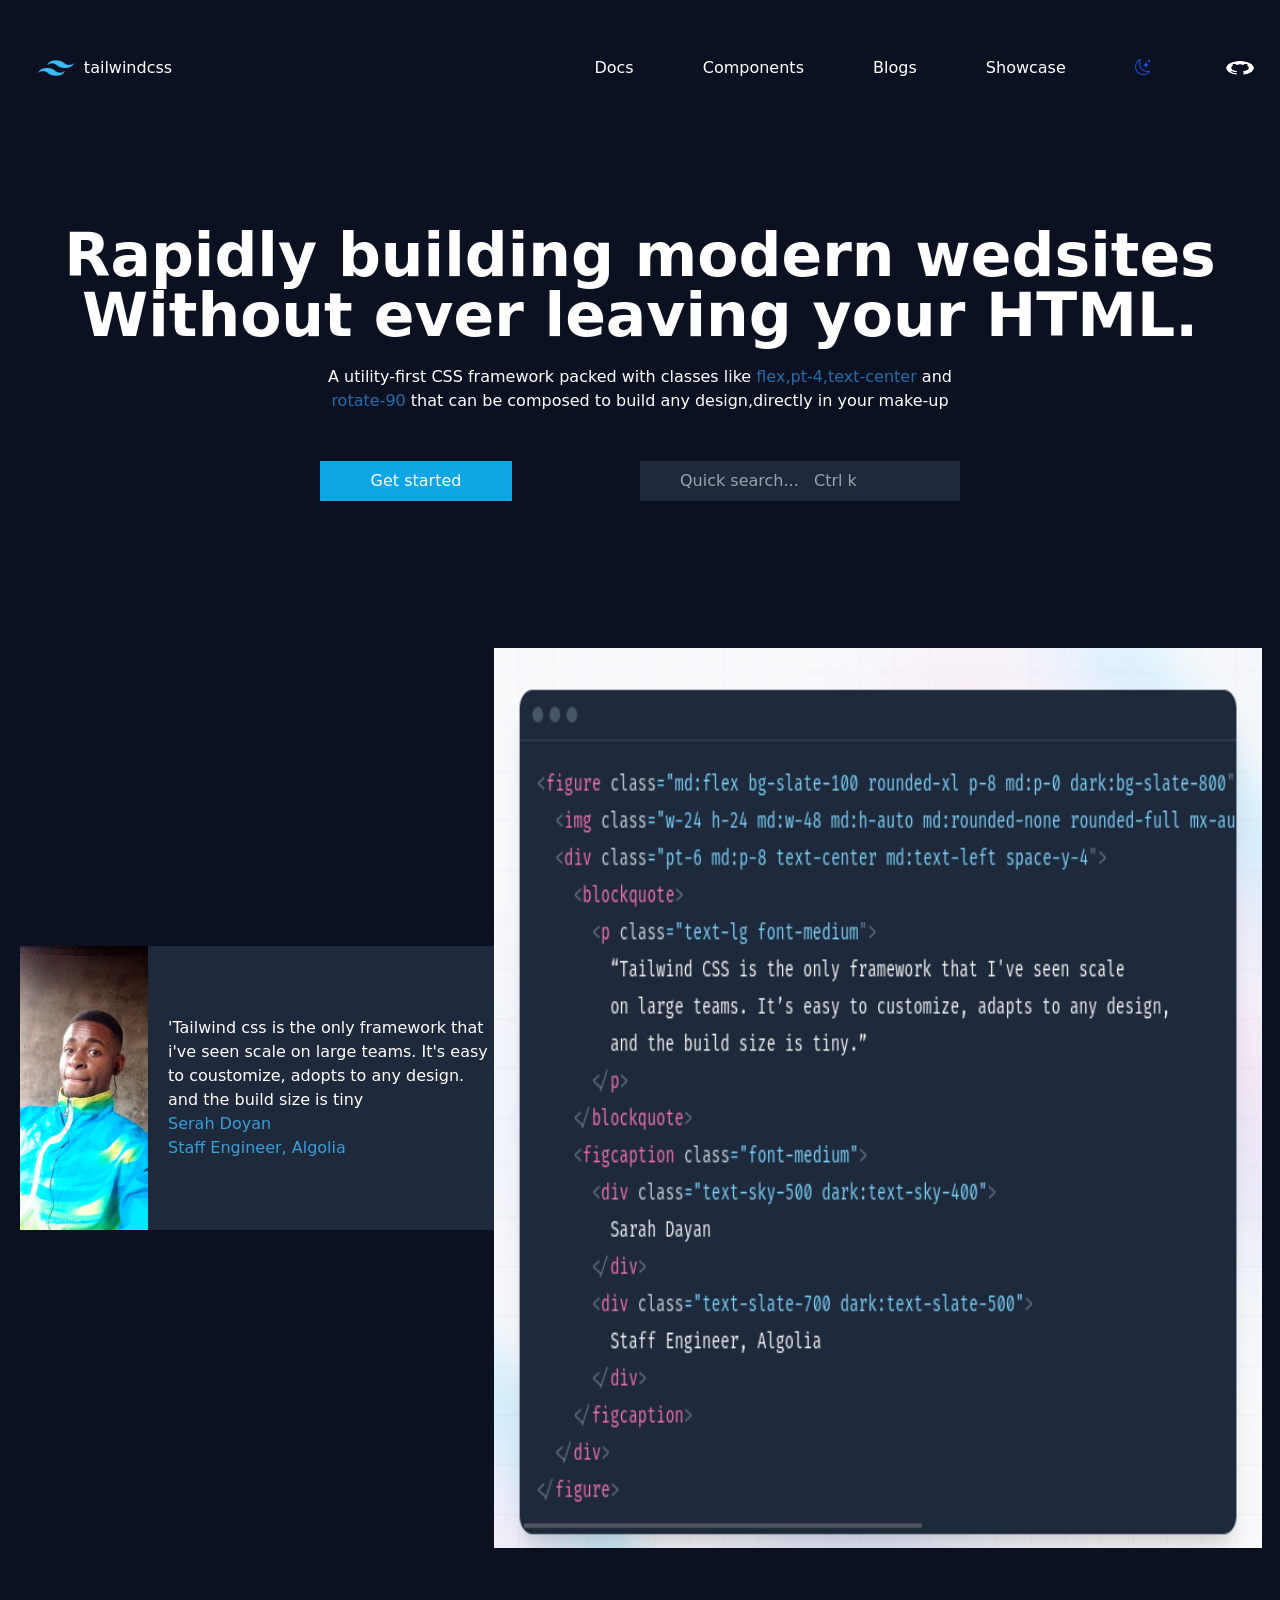
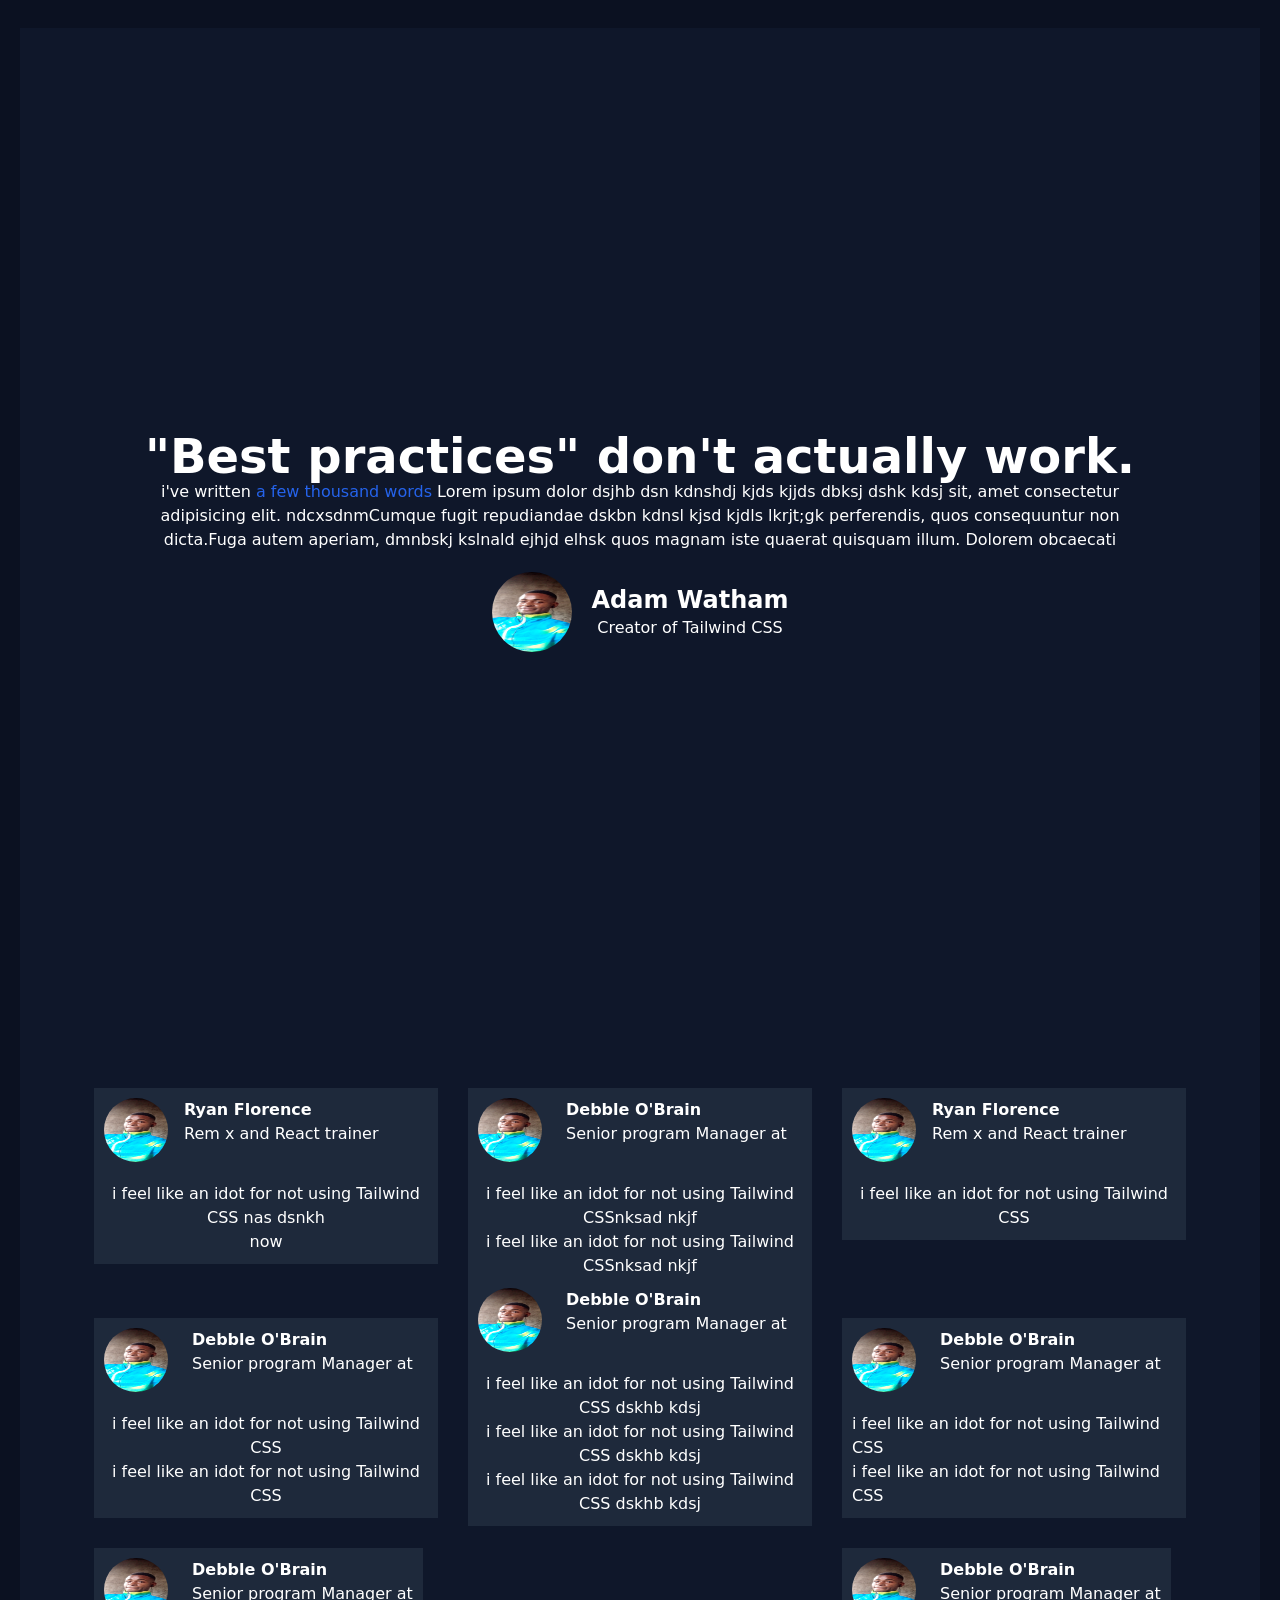
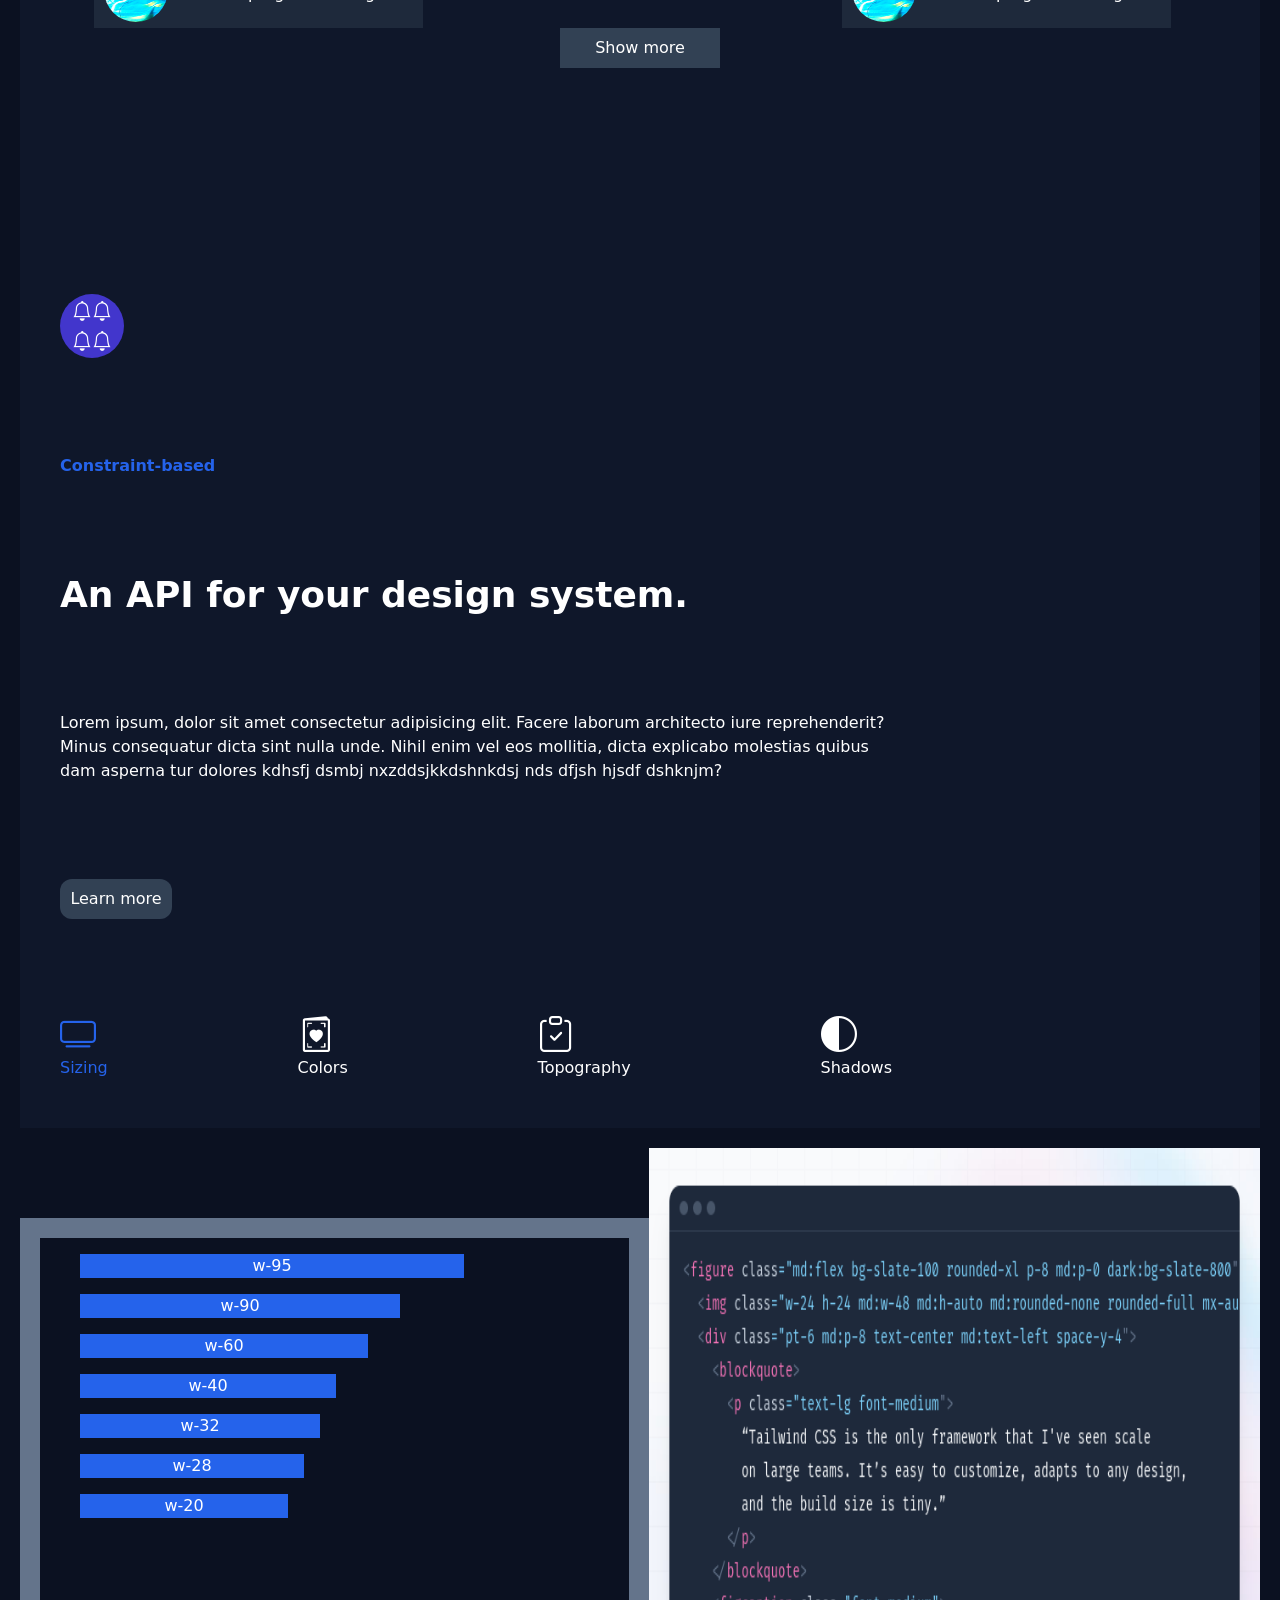
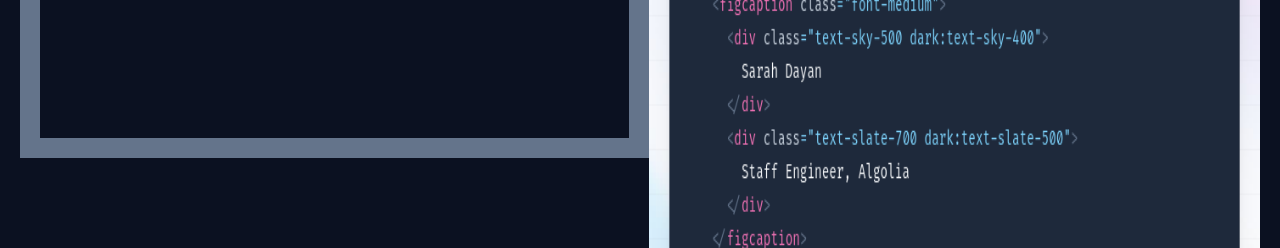
==== index.html @ 07b13303 "tailwindcss" ====
<!DOCTYPE html>
<html lang="en">
   <head>
      <meta charset="UTF-8" />
      <meta http-equiv="X-UA-Compatible" content="IE=edge" />
      <meta name="viewport" content="width=device-width, initial-scale=1.0" />
      <title>Document</title>
      <link rel="stylesheet" href="./css/output.css" />
      <link
         rel="stylesheet"
         href="https://cdnjs.cloudflare.com/ajax/libs/font-awesome/4.7.0/css/font-awesome.min.css"
      />
      <link
         rel="stylesheet"
         href="https://cdn.jsdelivr.net/npm/bootstrap-icons@1.9.1/font/bootstrap-icons.css"
      />
   </head>
   <style>
      * {
         color: white;
      }
      #container {
         display: grid;
         grid-template-columns: repeat(3, 1fr);
         grid-template-rows: repeat(3, 1fr);
         /* border: 1px solid black; */
         gap: 30px;
      }
      #one {
         grid-column: 1/2;
         grid-row: 1/2;
         background-color: #1e293b;
         padding: 10px;
         height: fit-content;
         width: fit-content;
      }

      #two {
         grid-column: 2/3;
         grid-row: 1/3;
         height: fit-content;
         width: fit-content;
         background-color: #1e293b;
         padding: 10px;
      }
      #three {
         height: fit-content;
         width: fit-content;
         grid-column: 3/4;
         grid-row: 1/2;
         background-color: #1e293b;
         padding: 10px;
      }
      #four {
         grid-column: 1/2;
         grid-row: 2/3;
         background-color: #1e293b;
         padding: 10px;
         height: fit-content;
         width: fit-content;
      }
      #five {
         margin-top: -30vh;
         grid-column: 2/3;
         height: fit-content;
         width: fit-content;
         grid-row: 3/5;
         background-color: #1e293b;
         padding: 10px;
      }
      #six {
         grid-column: 3/4;
         grid-row: 2/3;
         height: fit-content;
         width: fit-content;
         background-color: #1e293b;
         padding: 10px;
      }
      #seven {
         grid-column: 1/2;
         height: fit-content;
         width: fit-content;
         padding: 10px;
         background-color: #1e293b;
      }
      #eight {
         height: fit-content;
         width: fit-content;
         background-color: #1e293b;
         padding: 10px;
      }

      @media screen {
         #container {
            display: grid;
            grid-template-columns: repeat(3, 1fr);
            grid-template-rows: repeat(3, 1fr);
            gap: 30px;
            margin: 0px 30px;
         }
         #one {
            height: fit-content;
            width: fit-content;
         }
         #two {
            height: fit-content;
            width: fit-content;
         }
         #three {
            height: fit-content;
            width: fit-content;
         }
         #four {
            height: fit-content;
            width: fit-content;
         }
         #five {
            height: fit-content;
            width: fit-content;
         }
         #six {
            height: fit-content;
            width: fit-content;
         }
         #seven {
            height: fit-content;
            width: fit-content;
         }
         #eight {
            height: fit-content;
            width: fit-content;
         }
      }

      @media only screen and (max-width: 600px) {
         #container {
            display: flex;
            align-items: center;
            justify-content: center;
            flex-direction: column;
         }
         #one {
            height: 50vh;
            width: 80vw;
         }
         #two {
            height: 50vh;
            width: 80vw;
         }
         #three {
            height: 50vh;
            width: 80vw;
         }
         #four {
            height: 50vh;
            width: 80vw;
         }
         #five {
            height: 50vh;
            width: 80vw;
         }
         #six {
            height: 50vh;
            width: 80vw;
         }
         #seven {
            height: 50vh;
            width: 80vw;
         }
         #eight {
            height: 50vh;
            width: 80vw;
         }
      }
   </style>
   <body>
      <main
         class="h-[fit-content] bg-[#0b1121] text-white px-5 w-[100%] overflow-x-hidden"
      >
         <header class="h-[15vh] flex items-center justify-between">
            <div id="logo" class="w-40 flex items-center justify-center">
               <img
                  src="./images/tailwindicon.png"
                  alt="Tailwind"
                  class="w-14 h-10"
               /><span class="text-white">tailwindcss</span>
            </div>
            <div
               class="md:w-[52vw] md:flex md:items-center md:justify-between hidden"
            >
               <!-- <nav class="hidden md:flex"> -->
               <a href="#" class="text-white">Docs</a>
               <a href="#" class="text-white">Components</a>
               <a href="#" class="text-white">Blogs</a>
               <a href="#" class="text-white">Showcase</a>
               <!-- </nav> -->
               <i class="bi bi-moon-stars text-blue-700 hidden md:block"></i>
               <img
                  src="./images/githubicon-removebg-preview.png"
                  alt="Github"
                  class="w-10 h-5 text-white hidden md:block"
               />
            </div>
            <!-- ...........smallest screen header start.......... -->
            <div
               class="md:hidden w-[50px] flex items-center justify-between text-white"
            >
               <i class="bi bi-search"></i>
               <i class="bi bi-three-dots-vertical"></i>
            </div>
            <!-- ...........smallest screen header end.......... -->
         </header>
         <section class="flex items-center justify-center flex-col mt-[10vh]">
            <b class="sm:text-6xl text-4xl text-center mb-5">
               Rapidly building modern wedsites Without ever leaving your HTML.
            </b>
            <!-- </div> -->
            <p class="text-center">
               A utility-first CSS framework packed with classes like
               <span class="text-[#236cac]">flex,pt-4,text-center </span>and
               <br class="hidden md:block" /><span class="text-[#236cac]"
                  >rotate-90</span
               >
               that can be composed to build any design,directly in your make-up
            </p>
            <div
               id="btnDiv"
               class="flex justify-around items-center sm:w-[60vw] md:w-[60vw] w-[100vw] h-[15vh]"
            >
               <button
                  class="md:w-[15vw] rounded-[7px] sm:rounded-[0px] h-[8vh] sm:h-10 bg-[#0fa6e6] sm:w-[15vw] w-[90vw]"
               >
                  Get started
               </button>
               <input
                  type="text"
                  placeholder="Quick search...   Ctrl k"
                  class="bg-[#1e293b] h-10 md:w-[25vw] sm:w-[30vw] pl-10 hidden sm:block"
               />
               <!-- <i
                  class="fa fa-search Search text-white mr-[-20%] md:absolute md:block hidden"
               ></i> -->
            </div>
         </section>
         <section>
            <div
               class="md:flex items-center md:justify-center justify-around md:w-[97vw] md:h-[120vh] sm:flex-col md:flex-row"
            >
               <div
                  id="photo"
                  class="md:flex bg-[#1e293b] md:w-[40vw] w-[90vw] md:h-[fit-content] h-[50vh] flex flex-col md:flex-row items-center justify-center rounded-[10px] md:rounded-none"
               >
                  <img
                     src="./images/image.jpg"
                     alt=""
                     class="md:w-[10vw] md:h-[fit-content] w-[20vw] h-[20vh] rounded-[50%] md:rounded-none flex-col md:flex-row"
                  />
                  <div class="ml-5 flex flex-col items-center justify-center">
                     <p class="text-white text-center md:text-start">
                        'Tailwind css is the only framework that i've seen scale
                        on large teams. It's easy to coustomize, adopts to any
                        design. and the build size is tiny <br />
                        <span class="text-[#389fd8]">
                           Serah Doyan <br />
                           Staff Engineer, Algolia
                        </span>
                     </p>
                  </div>
               </div>
               <img
                  src="./images/tailwindImg2.png"
                  alt=""
                  class="md:w-[60vw] md:h-[100vh] w-[95vw] h-[100vh] mt-5"
               />
            </div>
         </section>
         <section
            id="best"
            class="flex items-center justify-center flex-col h-screen bg-[#0f172a] sm:pt-32 text-center"
         >
            <div class="flex items-center justify-center flex-col text-white">
               <div
                  class="w-[80vw] sm:w-[80vw] h-[400px] sm:h-[50vh] flex-col flex sm:items-center sm:justify-center sm:flex-col"
               >
                  <b class="sm:text-5xl text-4xl">
                     "Best practices" don't actually work.
                  </b>
                  <p class="">
                     i've written
                     <span class="text-blue-600">a few thousand words</span>
                     Lorem ipsum dolor dsjhb dsn kdnshdj kjds kjjds dbksj dshk
                     kdsj sit, amet consectetur adipisicing elit. ndcxsdnmCumque
                     fugit repudiandae dskbn kdnsl kjsd kjdls lkrjt;gk
                     perferendis, quos consequuntur non dicta.Fuga autem
                     aperiam, dmnbskj kslnald ejhjd elhsk quos magnam iste
                     quaerat quisquam illum. Dolorem obcaecati
                  </p>
                  <div
                     id="imgDiv"
                     class="flex items-center justify-center mt-5"
                  >
                     <img
                        src="./images/img.jpg"
                        alt=""
                        class="h-20 w-20 rounded-full"
                     />
                     <div class="ml-5">
                        <b class="text-2xl text-white">Adam Watham</b>
                        <p class="text-white">Creator of Tailwind CSS</p>
                     </div>
                  </div>
               </div>
            </div>
         </section>
         <section
            id="Grid"
            class="bg-[#0f172a] h-[100vh] flex items-center justify-center"
         >
            <div
               id="overflowdiv2"
               class="h-[60vh] w-[90vw] sm:h-[80vh] sm:w-[95vw] flex justify-center items-center flex-col"
            >
               <div class="overflow-y-auto w-[90vw] h-[60vh]">
                  <div id="container">
                     <div id="one">
                        <div class="flex">
                           <img
                              src="./images/image.jpg"
                              alt=""
                              class="w-16 h-16 rounded-full"
                           />
                           <div class="ml-4">
                              <b>Ryan Florence</b>
                              <p>Rem x and React trainer</p>
                           </div>
                        </div>
                        <p class="mt-5 text-center">
                           i feel like an idot for not using Tailwind CSS nas
                           dsnkh
                           <br />now
                        </p>
                     </div>
                     <div id="two">
                        <div class="flex">
                           <img
                              src="./images/image.jpg"
                              alt=""
                              class="w-16 h-16 rounded-full"
                           />
                           <div class="ml-6">
                              <b>Debble O'Brain</b>
                              <p>Senior program Manager at</p>
                           </div>
                        </div>
                        <p class="mt-5 text-center">
                           i feel like an idot for not using Tailwind CSSnksad
                           nkjf<br />
                           i feel like an idot for not using Tailwind CSSnksad
                           nkjf<br />
                           i feel like an idot for not using Tailwind CSSnksad
                        </p>
                     </div>
                     <div id="three">
                        <div class="flex">
                           <img
                              src="./images/image.jpg"
                              alt=""
                              class="w-16 h-16 rounded-full"
                           />
                           <div class="ml-4">
                              <b>Ryan Florence</b>
                              <p>Rem x and React trainer</p>
                           </div>
                        </div>
                        <p class="mt-5 text-center">
                           i feel like an idot for not using Tailwind CSS
                        </p>
                     </div>
                     <div id="four">
                        <div class="flex">
                           <img
                              src="./images/image.jpg"
                              alt=""
                              class="w-16 h-16 rounded-full"
                           />
                           <div class="ml-6">
                              <b>Debble O'Brain</b>
                              <p>Senior program Manager at</p>
                           </div>
                        </div>
                        <p class="mt-5 text-center">
                           i feel like an idot for not using Tailwind CSS <br />
                           i feel like an idot for not using Tailwind CSS
                        </p>
                     </div>
                     <div id="five">
                        <div class="flex">
                           <img
                              src="./images/image.jpg"
                              alt=""
                              class="w-16 h-16 rounded-full"
                           />
                           <div class="ml-6">
                              <b>Debble O'Brain</b>
                              <p>Senior program Manager at</p>
                           </div>
                        </div>
                        <p
                           class="mt-5 flex items-center justify-center flex-col text-center"
                        >
                           i feel like an idot for not using Tailwind CSS dskhb
                           kdsj<br />
                           i feel like an idot for not using Tailwind CSS dskhb
                           kdsj<br />
                           i feel like an idot for not using Tailwind CSS dskhb
                           kdsj
                        </p>
                     </div>
                     <div id="six">
                        <div class="flex">
                           <img
                              src="./images/image.jpg"
                              alt=""
                              class="w-16 h-16 rounded-full"
                           />
                           <div class="ml-6">
                              <b>Debble O'Brain</b>
                              <p>Senior program Manager at</p>
                           </div>
                        </div>
                        <p class="mt-5">
                           i feel like an idot for not using Tailwind CSS <br />
                           i feel like an idot for not using Tailwind CSS <br />
                        </p>
                     </div>
                     <div id="seven">
                        <div class="flex">
                           <img
                              src="./images/image.jpg"
                              alt=""
                              class="w-16 h-16 rounded-full"
                           />
                           <div class="ml-6">
                              <b>Debble O'Brain</b>
                              <p>Senior program Manager at</p>
                           </div>
                        </div>
                        <p class="mt-5">
                           i feel like an idot for not using Tailwind <br />
                        </p>
                     </div>
                     <div id="eight">
                        <div class="flex">
                           <img
                              src="./images/image.jpg"
                              alt=""
                              class="w-16 h-16 rounded-full"
                           />
                           <div class="ml-6">
                              <b>Debble O'Brain</b>
                              <p>Senior program Manager at</p>
                           </div>
                        </div>
                        <p class="mt-5">
                           i feel like an idot for not using Tailwind <br />
                        </p>
                     </div>
                  </div>
               </div>
               <button class="h-10 w-40 bg-[#324154] hidden md:flex items-center justify-center">
                  Show more
               </button>
            </div>
         </section>
         <section
            class="bg-[#0f172a] px-10 flex flex-col justify-around h-[100vh]"
         >
            <div
               class="h-16 w-16 rounded-full bg-[#4236cc] flex items-center justify-center flex-col mt-[5px] sm:mt-[2vh]"
            >
               <div class="flex">
                  <i class="bi bi-bell" style="font-size: 20px"></i>
                  <i class="bi bi-bell" style="font-size: 20px"></i>
               </div>
               <div class="flex">
                  <i class="bi bi-bell" style="font-size: 20px"></i>
                  <i class="bi bi-bell" style="font-size: 20px"></i>
               </div>
            </div>
            <b class="text-blue-600">Constraint-based</b>
            <b class="text-4xl">An API for your design system.</b>
            <p>
               Lorem ipsum, dolor sit amet consectetur adipisicing elit. Facere
               laborum architecto iure reprehenderit? <br />
               Minus consequatur dicta sint nulla unde. Nihil enim vel eos
               mollitia, dicta explicabo molestias quibus <br />dam asperna tur
               dolores kdhsfj dsmbj nxzddsjkkdshnkdsj nds dfjsh hjsdf dshknjm?
            </p>
            <button class="h-10 w-28 bg-[#324154] rounded-xl">
               Learn more
            </button>
            <div class="flex w-[65vw] justify-between">
               <div>
                  <i class="bi bi-tv text-4xl text-blue-600"></i>
                  <p class="text-blue-600">Sizing</p>
               </div>
               <div>
                  <i class="bi bi-valentine2 text-4xl"></i>
                  <p>Colors</p>
               </div>
               <div>
                  <i class="bi bi-clipboard-check text-4xl"></i>
                  <p>Topography</p>
               </div>
               <div>
                  <i class="bi bi-circle-half text-4xl"></i>
                  <p>Shadows</p>
               </div>
            </div>
         </section>
         <section class="md:flex items-center justify-between w-[100%]">
            <div
               class="border-solid border-[20px] border-slate-500 w-[90vw] h-[60vh]"
            >
               <div id="progress" class="flex flex-col justify-between">
                  <div
                     class="bg-blue-600 sm:w-96 w-80 mt-4 sm:ml-10 ml-5 text-center"
                  >
                     w-95
                  </div>
                  <div
                     class="bg-blue-600 sm:w-80 w-72 mt-4 sm:ml-10 ml-5 text-center"
                  >
                     w-90
                  </div>
                  <div
                     class="bg-blue-600 sm:w-72 w-64 mt-4 sm:ml-10 ml-5 text-center"
                  >
                     w-60
                  </div>
                  <div
                     class="bg-blue-600 sm:w-64 w-60 mt-4 sm:ml-10 ml-5 text-center"
                  >
                     w-40
                  </div>
                  <div
                     class="bg-blue-600 sm:w-60 w-56 mt-4 sm:ml-10 ml-5 text-center"
                  >
                     w-32
                  </div>
                  <div
                     class="bg-blue-600 sm:w-56 w-52 mt-4 sm:ml-10 ml-5 text-center"
                  >
                     w-28
                  </div>
                  <div
                     class="bg-blue-600 sm:w-52 w-48 mt-4 sm:ml-10 ml-5 text-center"
                  >
                     w-20
                  </div>
               </div>
            </div>

            <div
               id="overflow"
               class="overflow-x-auto sm:overflow-hidden h-[80vh] w-[90vw]"
            >
               <img
                  src="./images/tailwindImg2.png"
                  alt=""
                  class="w-[110vw] h-[90vh] mt-5"
               />
            </div>
         </section>
      </main>
   </body>
</html>
---- css/output.css ----
/*
! tailwindcss v3.3.2 | MIT License | https://tailwindcss.com
*/

/*
1. Prevent padding and border from affecting element width. (https://github.com/mozdevs/cssremedy/issues/4)
2. Allow adding a border to an element by just adding a border-width. (https://github.com/tailwindcss/tailwindcss/pull/116)
*/

*,
::before,
::after {
  box-sizing: border-box;
  /* 1 */
  border-width: 0;
  /* 2 */
  border-style: solid;
  /* 2 */
  border-color: #e5e7eb;
  /* 2 */
}

::before,
::after {
  --tw-content: '';
}

/*
1. Use a consistent sensible line-height in all browsers.
2. Prevent adjustments of font size after orientation changes in iOS.
3. Use a more readable tab size.
4. Use the user's configured `sans` font-family by default.
5. Use the user's configured `sans` font-feature-settings by default.
6. Use the user's configured `sans` font-variation-settings by default.
*/

html {
  line-height: 1.5;
  /* 1 */
  -webkit-text-size-adjust: 100%;
  /* 2 */
  -moz-tab-size: 4;
  /* 3 */
  -o-tab-size: 4;
     tab-size: 4;
  /* 3 */
  font-family: ui-sans-serif, system-ui, -apple-system, BlinkMacSystemFont, "Segoe UI", Roboto, "Helvetica Neue", Arial, "Noto Sans", sans-serif, "Apple Color Emoji", "Segoe UI Emoji", "Segoe UI Symbol", "Noto Color Emoji";
  /* 4 */
  font-feature-settings: normal;
  /* 5 */
  font-variation-settings: normal;
  /* 6 */
}

/*
1. Remove the margin in all browsers.
2. Inherit line-height from `html` so users can set them as a class directly on the `html` element.
*/

body {
  margin: 0;
  /* 1 */
  line-height: inherit;
  /* 2 */
}

/*
1. Add the correct height in Firefox.
2. Correct the inheritance of border color in Firefox. (https://bugzilla.mozilla.org/show_bug.cgi?id=190655)
3. Ensure horizontal rules are visible by default.
*/

hr {
  height: 0;
  /* 1 */
  color: inherit;
  /* 2 */
  border-top-width: 1px;
  /* 3 */
}

/*
Add the correct text decoration in Chrome, Edge, and Safari.
*/

abbr:where([title]) {
  -webkit-text-decoration: underline dotted;
          text-decoration: underline dotted;
}

/*
Remove the default font size and weight for headings.
*/

h1,
h2,
h3,
h4,
h5,
h6 {
  font-size: inherit;
  font-weight: inherit;
}

/*
Reset links to optimize for opt-in styling instead of opt-out.
*/

a {
  color: inherit;
  text-decoration: inherit;
}

/*
Add the correct font weight in Edge and Safari.
*/

b,
strong {
  font-weight: bolder;
}

/*
1. Use the user's configured `mono` font family by default.
2. Correct the odd `em` font sizing in all browsers.
*/

code,
kbd,
samp,
pre {
  font-family: ui-monospace, SFMono-Regular, Menlo, Monaco, Consolas, "Liberation Mono", "Courier New", monospace;
  /* 1 */
  font-size: 1em;
  /* 2 */
}

/*
Add the correct font size in all browsers.
*/

small {
  font-size: 80%;
}

/*
Prevent `sub` and `sup` elements from affecting the line height in all browsers.
*/

sub,
sup {
  font-size: 75%;
  line-height: 0;
  position: relative;
  vertical-align: baseline;
}

sub {
  bottom: -0.25em;
}

sup {
  top: -0.5em;
}

/*
1. Remove text indentation from table contents in Chrome and Safari. (https://bugs.chromium.org/p/chromium/issues/detail?id=999088, https://bugs.webkit.org/show_bug.cgi?id=201297)
2. Correct table border color inheritance in all Chrome and Safari. (https://bugs.chromium.org/p/chromium/issues/detail?id=935729, https://bugs.webkit.org/show_bug.cgi?id=195016)
3. Remove gaps between table borders by default.
*/

table {
  text-indent: 0;
  /* 1 */
  border-color: inherit;
  /* 2 */
  border-collapse: collapse;
  /* 3 */
}

/*
1. Change the font styles in all browsers.
2. Remove the margin in Firefox and Safari.
3. Remove default padding in all browsers.
*/

button,
input,
optgroup,
select,
textarea {
  font-family: inherit;
  /* 1 */
  font-size: 100%;
  /* 1 */
  font-weight: inherit;
  /* 1 */
  line-height: inherit;
  /* 1 */
  color: inherit;
  /* 1 */
  margin: 0;
  /* 2 */
  padding: 0;
  /* 3 */
}

/*
Remove the inheritance of text transform in Edge and Firefox.
*/

button,
select {
  text-transform: none;
}

/*
1. Correct the inability to style clickable types in iOS and Safari.
2. Remove default button styles.
*/

button,
[type='button'],
[type='reset'],
[type='submit'] {
  -webkit-appearance: button;
  /* 1 */
  background-color: transparent;
  /* 2 */
  background-image: none;
  /* 2 */
}

/*
Use the modern Firefox focus style for all focusable elements.
*/

:-moz-focusring {
  outline: auto;
}

/*
Remove the additional `:invalid` styles in Firefox. (https://github.com/mozilla/gecko-dev/blob/2f9eacd9d3d995c937b4251a5557d95d494c9be1/layout/style/res/forms.css#L728-L737)
*/

:-moz-ui-invalid {
  box-shadow: none;
}

/*
Add the correct vertical alignment in Chrome and Firefox.
*/

progress {
  vertical-align: baseline;
}

/*
Correct the cursor style of increment and decrement buttons in Safari.
*/

::-webkit-inner-spin-button,
::-webkit-outer-spin-button {
  height: auto;
}

/*
1. Correct the odd appearance in Chrome and Safari.
2. Correct the outline style in Safari.
*/

[type='search'] {
  -webkit-appearance: textfield;
  /* 1 */
  outline-offset: -2px;
  /* 2 */
}

/*
Remove the inner padding in Chrome and Safari on macOS.
*/

::-webkit-search-decoration {
  -webkit-appearance: none;
}

/*
1. Correct the inability to style clickable types in iOS and Safari.
2. Change font properties to `inherit` in Safari.
*/

::-webkit-file-upload-button {
  -webkit-appearance: button;
  /* 1 */
  font: inherit;
  /* 2 */
}

/*
Add the correct display in Chrome and Safari.
*/

summary {
  display: list-item;
}

/*
Removes the default spacing and border for appropriate elements.
*/

blockquote,
dl,
dd,
h1,
h2,
h3,
h4,
h5,
h6,
hr,
figure,
p,
pre {
  margin: 0;
}

fieldset {
  margin: 0;
  padding: 0;
}

legend {
  padding: 0;
}

ol,
ul,
menu {
  list-style: none;
  margin: 0;
  padding: 0;
}

/*
Prevent resizing textareas horizontally by default.
*/

textarea {
  resize: vertical;
}

/*
1. Reset the default placeholder opacity in Firefox. (https://github.com/tailwindlabs/tailwindcss/issues/3300)
2. Set the default placeholder color to the user's configured gray 400 color.
*/

input::-moz-placeholder, textarea::-moz-placeholder {
  opacity: 1;
  /* 1 */
  color: #9ca3af;
  /* 2 */
}

input::placeholder,
textarea::placeholder {
  opacity: 1;
  /* 1 */
  color: #9ca3af;
  /* 2 */
}

/*
Set the default cursor for buttons.
*/

button,
[role="button"] {
  cursor: pointer;
}

/*
Make sure disabled buttons don't get the pointer cursor.
*/

:disabled {
  cursor: default;
}

/*
1. Make replaced elements `display: block` by default. (https://github.com/mozdevs/cssremedy/issues/14)
2. Add `vertical-align: middle` to align replaced elements more sensibly by default. (https://github.com/jensimmons/cssremedy/issues/14#issuecomment-634934210)
   This can trigger a poorly considered lint error in some tools but is included by design.
*/

img,
svg,
video,
canvas,
audio,
iframe,
embed,
object {
  display: block;
  /* 1 */
  vertical-align: middle;
  /* 2 */
}

/*
Constrain images and videos to the parent width and preserve their intrinsic aspect ratio. (https://github.com/mozdevs/cssremedy/issues/14)
*/

img,
video {
  max-width: 100%;
  height: auto;
}

/* Make elements with the HTML hidden attribute stay hidden by default */

[hidden] {
  display: none;
}

*, ::before, ::after {
  --tw-border-spacing-x: 0;
  --tw-border-spacing-y: 0;
  --tw-translate-x: 0;
  --tw-translate-y: 0;
  --tw-rotate: 0;
  --tw-skew-x: 0;
  --tw-skew-y: 0;
  --tw-scale-x: 1;
  --tw-scale-y: 1;
  --tw-pan-x:  ;
  --tw-pan-y:  ;
  --tw-pinch-zoom:  ;
  --tw-scroll-snap-strictness: proximity;
  --tw-gradient-from-position:  ;
  --tw-gradient-via-position:  ;
  --tw-gradient-to-position:  ;
  --tw-ordinal:  ;
  --tw-slashed-zero:  ;
  --tw-numeric-figure:  ;
  --tw-numeric-spacing:  ;
  --tw-numeric-fraction:  ;
  --tw-ring-inset:  ;
  --tw-ring-offset-width: 0px;
  --tw-ring-offset-color: #fff;
  --tw-ring-color: rgb(59 130 246 / 0.5);
  --tw-ring-offset-shadow: 0 0 #0000;
  --tw-ring-shadow: 0 0 #0000;
  --tw-shadow: 0 0 #0000;
  --tw-shadow-colored: 0 0 #0000;
  --tw-blur:  ;
  --tw-brightness:  ;
  --tw-contrast:  ;
  --tw-grayscale:  ;
  --tw-hue-rotate:  ;
  --tw-invert:  ;
  --tw-saturate:  ;
  --tw-sepia:  ;
  --tw-drop-shadow:  ;
  --tw-backdrop-blur:  ;
  --tw-backdrop-brightness:  ;
  --tw-backdrop-contrast:  ;
  --tw-backdrop-grayscale:  ;
  --tw-backdrop-hue-rotate:  ;
  --tw-backdrop-invert:  ;
  --tw-backdrop-opacity:  ;
  --tw-backdrop-saturate:  ;
  --tw-backdrop-sepia:  ;
}

::backdrop {
  --tw-border-spacing-x: 0;
  --tw-border-spacing-y: 0;
  --tw-translate-x: 0;
  --tw-translate-y: 0;
  --tw-rotate: 0;
  --tw-skew-x: 0;
  --tw-skew-y: 0;
  --tw-scale-x: 1;
  --tw-scale-y: 1;
  --tw-pan-x:  ;
  --tw-pan-y:  ;
  --tw-pinch-zoom:  ;
  --tw-scroll-snap-strictness: proximity;
  --tw-gradient-from-position:  ;
  --tw-gradient-via-position:  ;
  --tw-gradient-to-position:  ;
  --tw-ordinal:  ;
  --tw-slashed-zero:  ;
  --tw-numeric-figure:  ;
  --tw-numeric-spacing:  ;
  --tw-numeric-fraction:  ;
  --tw-ring-inset:  ;
  --tw-ring-offset-width: 0px;
  --tw-ring-offset-color: #fff;
  --tw-ring-color: rgb(59 130 246 / 0.5);
  --tw-ring-offset-shadow: 0 0 #0000;
  --tw-ring-shadow: 0 0 #0000;
  --tw-shadow: 0 0 #0000;
  --tw-shadow-colored: 0 0 #0000;
  --tw-blur:  ;
  --tw-brightness:  ;
  --tw-contrast:  ;
  --tw-grayscale:  ;
  --tw-hue-rotate:  ;
  --tw-invert:  ;
  --tw-saturate:  ;
  --tw-sepia:  ;
  --tw-drop-shadow:  ;
  --tw-backdrop-blur:  ;
  --tw-backdrop-brightness:  ;
  --tw-backdrop-contrast:  ;
  --tw-backdrop-grayscale:  ;
  --tw-backdrop-hue-rotate:  ;
  --tw-backdrop-invert:  ;
  --tw-backdrop-opacity:  ;
  --tw-backdrop-saturate:  ;
  --tw-backdrop-sepia:  ;
}

.container {
  width: 100%;
}

@media (min-width: 640px) {
  .container {
    max-width: 640px;
  }
}

@media (min-width: 768px) {
  .container {
    max-width: 768px;
  }
}

@media (min-width: 1024px) {
  .container {
    max-width: 1024px;
  }
}

@media (min-width: 1280px) {
  .container {
    max-width: 1280px;
  }
}

@media (min-width: 1536px) {
  .container {
    max-width: 1536px;
  }
}

.absolute {
  position: absolute;
}

.mx-5 {
  margin-left: 1.25rem;
  margin-right: 1.25rem;
}

.mb-5 {
  margin-bottom: 1.25rem;
}

.ml-10 {
  margin-left: 2.5rem;
}

.ml-12 {
  margin-left: 3rem;
}

.ml-14 {
  margin-left: 3.5rem;
}

.ml-2 {
  margin-left: 0.5rem;
}

.ml-20 {
  margin-left: 5rem;
}

.ml-4 {
  margin-left: 1rem;
}

.ml-5 {
  margin-left: 1.25rem;
}

.ml-6 {
  margin-left: 1.5rem;
}

.ml-9 {
  margin-left: 2.25rem;
}

.ml-\[150px\] {
  margin-left: 150px;
}

.ml-\[20px\] {
  margin-left: 20px;
}

.mr-\[-20\%\] {
  margin-right: -20%;
}

.mt-4 {
  margin-top: 1rem;
}

.mt-5 {
  margin-top: 1.25rem;
}

.mt-\[10vh\] {
  margin-top: 10vh;
}

.mt-\[300px\] {
  margin-top: 300px;
}

.mt-\[30px\] {
  margin-top: 30px;
}

.mt-\[5px\] {
  margin-top: 5px;
}

.mt-\[650px\] {
  margin-top: 650px;
}

.flex {
  display: flex;
}

.grid {
  display: grid;
}

.hidden {
  display: none;
}

.h-10 {
  height: 2.5rem;
}

.h-16 {
  height: 4rem;
}

.h-20 {
  height: 5rem;
}

.h-5 {
  height: 1.25rem;
}

.h-96 {
  height: 24rem;
}

.h-\[100px\] {
  height: 100px;
}

.h-\[100vh\] {
  height: 100vh;
}

.h-\[140vh\] {
  height: 140vh;
}

.h-\[15vh\] {
  height: 15vh;
}

.h-\[200px\] {
  height: 200px;
}

.h-\[20vh\] {
  height: 20vh;
}

.h-\[250px\] {
  height: 250px;
}

.h-\[300px\] {
  height: 300px;
}

.h-\[330px\] {
  height: 330px;
}

.h-\[350px\] {
  height: 350px;
}

.h-\[400px\] {
  height: 400px;
}

.h-\[500px\] {
  height: 500px;
}

.h-\[50px\] {
  height: 50px;
}

.h-\[50vh\] {
  height: 50vh;
}

.h-\[650px\] {
  height: 650px;
}

.h-\[720px\] {
  height: 720px;
}

.h-\[8vh\] {
  height: 8vh;
}

.h-\[900px\] {
  height: 900px;
}

.h-\[fit-content\] {
  height: -moz-fit-content;
  height: fit-content;
}

.h-screen {
  height: 100vh;
}

.h-\[px\] {
  height: px;
}

.h-\[50\] {
  height: 50;
}

.h-\[\] {
  height: ;
}

.h-\[60\] {
  height: 60;
}

.h-\[60vh\] {
  height: 60vh;
}

.h-\[90vh\] {
  height: 90vh;
}

.h-\[90\] {
  height: 90;
}

.h-\[80\] {
  height: 80;
}

.h-\[80vh\] {
  height: 80vh;
}

.h-\[120vh\] {
  height: 120vh;
}

.h-\[120\] {
  height: 120;
}

.h-\[40vh\] {
  height: 40vh;
}

.h-\[70vh\] {
  height: 70vh;
}

.h-\[0vh\] {
  height: 0vh;
}

.w-10 {
  width: 2.5rem;
}

.w-14 {
  width: 3.5rem;
}

.w-16 {
  width: 4rem;
}

.w-20 {
  width: 5rem;
}

.w-28 {
  width: 7rem;
}

.w-32 {
  width: 8rem;
}

.w-40 {
  width: 10rem;
}

.w-48 {
  width: 12rem;
}

.w-52 {
  width: 13rem;
}

.w-56 {
  width: 14rem;
}

.w-60 {
  width: 15rem;
}

.w-64 {
  width: 16rem;
}

.w-72 {
  width: 18rem;
}

.w-80 {
  width: 20rem;
}

.w-96 {
  width: 24rem;
}

.w-\[100\%\] {
  width: 100%;
}

.w-\[100px\] {
  width: 100px;
}

.w-\[100vw\] {
  width: 100vw;
}

.w-\[150px\] {
  width: 150px;
}

.w-\[20vw\] {
  width: 20vw;
}

.w-\[280px\] {
  width: 280px;
}

.w-\[300px\] {
  width: 300px;
}

.w-\[400px\] {
  width: 400px;
}

.w-\[450px\] {
  width: 450px;
}

.w-\[500px\] {
  width: 500px;
}

.w-\[50px\] {
  width: 50px;
}

.w-\[548px\] {
  width: 548px;
}

.w-\[600px\] {
  width: 600px;
}

.w-\[680px\] {
  width: 680px;
}

.w-\[90vw\] {
  width: 90vw;
}

.w-\[93vw\] {
  width: 93vw;
}

.w-\[95vw\] {
  width: 95vw;
}

.w-full {
  width: 100%;
}

.w-screen {
  width: 100vw;
}

.w-\[\] {
  width: ;
}

.w-\[60\] {
  width: 60;
}

.w-\[60vw\] {
  width: 60vw;
}

.w-\[70vw\] {
  width: 70vw;
}

.w-\[80vw\] {
  width: 80vw;
}

.w-\[50\] {
  width: 50;
}

.w-\[50vw\] {
  width: 50vw;
}

.w-\[0vw\] {
  width: 0vw;
}

.w-\[95\] {
  width: 95;
}

.w-\[vw\] {
  width: vw;
}

.w-\[30vw\] {
  width: 30vw;
}

.w-\[80\%\] {
  width: 80%;
}

.w-\[65vw\] {
  width: 65vw;
}

.w-\[100\] {
  width: 100;
}

.w-\[900vw\] {
  width: 900vw;
}

.w-\[40\] {
  width: 40;
}

.w-\[40vw\] {
  width: 40vw;
}

.w-\[45vw\] {
  width: 45vw;
}

.w-\[1vw\] {
  width: 1vw;
}

.w-\[110vw\] {
  width: 110vw;
}

.rotate-90 {
  --tw-rotate: 90deg;
  transform: translate(var(--tw-translate-x), var(--tw-translate-y)) rotate(var(--tw-rotate)) skewX(var(--tw-skew-x)) skewY(var(--tw-skew-y)) scaleX(var(--tw-scale-x)) scaleY(var(--tw-scale-y));
}

.flex-col {
  flex-direction: column;
}

.items-end {
  align-items: flex-end;
}

.items-center {
  align-items: center;
}

.justify-end {
  justify-content: flex-end;
}

.justify-center {
  justify-content: center;
}

.justify-between {
  justify-content: space-between;
}

.justify-around {
  justify-content: space-around;
}

.justify-evenly {
  justify-content: space-evenly;
}

.space-y-4 > :not([hidden]) ~ :not([hidden]) {
  --tw-space-y-reverse: 0;
  margin-top: calc(1rem * calc(1 - var(--tw-space-y-reverse)));
  margin-bottom: calc(1rem * var(--tw-space-y-reverse));
}

.overflow-hidden {
  overflow: hidden;
}

.overflow-x-auto {
  overflow-x: auto;
}

.overflow-y-auto {
  overflow-y: auto;
}

.overflow-x-hidden {
  overflow-x: hidden;
}

.overflow-y-hidden {
  overflow-y: hidden;
}

.overflow-x-visible {
  overflow-x: visible;
}

.rounded-\[10px\] {
  border-radius: 10px;
}

.rounded-\[50\%\] {
  border-radius: 50%;
}

.rounded-\[7px\] {
  border-radius: 7px;
}

.rounded-full {
  border-radius: 9999px;
}

.rounded-xl {
  border-radius: 0.75rem;
}

.border {
  border-width: 1px;
}

.border-2 {
  border-width: 2px;
}

.border-4 {
  border-width: 4px;
}

.border-\[20px\] {
  border-width: 20px;
}

.border-\[2px\] {
  border-width: 2px;
}

.border-solid {
  border-style: solid;
}

.border-gray-500 {
  --tw-border-opacity: 1;
  border-color: rgb(107 114 128 / var(--tw-border-opacity));
}

.border-gray-700 {
  --tw-border-opacity: 1;
  border-color: rgb(55 65 81 / var(--tw-border-opacity));
}

.border-slate-500 {
  --tw-border-opacity: 1;
  border-color: rgb(100 116 139 / var(--tw-border-opacity));
}

.border-white {
  --tw-border-opacity: 1;
  border-color: rgb(255 255 255 / var(--tw-border-opacity));
}

.border-\[2\] {
  border-color: 2;
}

.bg-\[\#0b111f\] {
  --tw-bg-opacity: 1;
  background-color: rgb(11 17 31 / var(--tw-bg-opacity));
}

.bg-\[\#0b1121\] {
  --tw-bg-opacity: 1;
  background-color: rgb(11 17 33 / var(--tw-bg-opacity));
}

.bg-\[\#0f172a\] {
  --tw-bg-opacity: 1;
  background-color: rgb(15 23 42 / var(--tw-bg-opacity));
}

.bg-\[\#0fa6e6\] {
  --tw-bg-opacity: 1;
  background-color: rgb(15 166 230 / var(--tw-bg-opacity));
}

.bg-\[\#151a38\] {
  --tw-bg-opacity: 1;
  background-color: rgb(21 26 56 / var(--tw-bg-opacity));
}

.bg-\[\#1e293b\] {
  --tw-bg-opacity: 1;
  background-color: rgb(30 41 59 / var(--tw-bg-opacity));
}

.bg-\[\#324154\] {
  --tw-bg-opacity: 1;
  background-color: rgb(50 65 84 / var(--tw-bg-opacity));
}

.bg-\[\#4236cc\] {
  --tw-bg-opacity: 1;
  background-color: rgb(66 54 204 / var(--tw-bg-opacity));
}

.bg-blue-600 {
  --tw-bg-opacity: 1;
  background-color: rgb(37 99 235 / var(--tw-bg-opacity));
}

.bg-slate-100 {
  --tw-bg-opacity: 1;
  background-color: rgb(241 245 249 / var(--tw-bg-opacity));
}

.bg-white {
  --tw-bg-opacity: 1;
  background-color: rgb(255 255 255 / var(--tw-bg-opacity));
}

.bg-\[1e293b\] {
  background-color: 1e293b;
}

.p-10 {
  padding: 2.5rem;
}

.p-2 {
  padding: 0.5rem;
}

.p-3 {
  padding: 0.75rem;
}

.px-10 {
  padding-left: 2.5rem;
  padding-right: 2.5rem;
}

.px-3 {
  padding-left: 0.75rem;
  padding-right: 0.75rem;
}

.px-5 {
  padding-left: 1.25rem;
  padding-right: 1.25rem;
}

.px-20 {
  padding-left: 5rem;
  padding-right: 5rem;
}

.px-0 {
  padding-left: 0px;
  padding-right: 0px;
}

.pl-10 {
  padding-left: 2.5rem;
}

.pt-6 {
  padding-top: 1.5rem;
}

.pt-\[10px\] {
  padding-top: 10px;
}

.pt-\[200px\] {
  padding-top: 200px;
}

.text-center {
  text-align: center;
}

.text-start {
  text-align: start;
}

.text-2xl {
  font-size: 1.5rem;
  line-height: 2rem;
}

.text-4xl {
  font-size: 2.25rem;
  line-height: 2.5rem;
}

.text-\[20px\] {
  font-size: 20px;
}

.text-\[45px\] {
  font-size: 45px;
}

.text-xl {
  font-size: 1.25rem;
  line-height: 1.75rem;
}

.font-\[90px\] {
  font-weight: 90px;
}

.font-bold {
  font-weight: 700;
}

.font-light {
  font-weight: 300;
}

.leading-\[40px\] {
  line-height: 40px;
}

.text-\[\#236cac\] {
  --tw-text-opacity: 1;
  color: rgb(35 108 172 / var(--tw-text-opacity));
}

.text-\[\#389fd8\] {
  --tw-text-opacity: 1;
  color: rgb(56 159 216 / var(--tw-text-opacity));
}

.text-blue-600 {
  --tw-text-opacity: 1;
  color: rgb(37 99 235 / var(--tw-text-opacity));
}

.text-blue-700 {
  --tw-text-opacity: 1;
  color: rgb(29 78 216 / var(--tw-text-opacity));
}

.text-gray-600 {
  --tw-text-opacity: 1;
  color: rgb(75 85 99 / var(--tw-text-opacity));
}

.text-red-500 {
  --tw-text-opacity: 1;
  color: rgb(239 68 68 / var(--tw-text-opacity));
}

.text-red-600 {
  --tw-text-opacity: 1;
  color: rgb(220 38 38 / var(--tw-text-opacity));
}

.text-white {
  --tw-text-opacity: 1;
  color: rgb(255 255 255 / var(--tw-text-opacity));
}

@media (min-width: 640px) {
  .sm\:mx-5 {
    margin-left: 1.25rem;
    margin-right: 1.25rem;
  }

  .sm\:-mt-\[350px\] {
    margin-top: -350px;
  }

  .sm\:ml-10 {
    margin-left: 2.5rem;
  }

  .sm\:mr-32 {
    margin-right: 8rem;
  }

  .sm\:mt-10 {
    margin-top: 2.5rem;
  }

  .sm\:mt-\[200px\] {
    margin-top: 200px;
  }

  .sm\:mt-\[2vh\] {
    margin-top: 2vh;
  }

  .sm\:block {
    display: block;
  }

  .sm\:flex {
    display: flex;
  }

  .sm\:hidden {
    display: none;
  }

  .sm\:h-0 {
    height: 0px;
  }

  .sm\:h-10 {
    height: 2.5rem;
  }

  .sm\:h-\[100vh\] {
    height: 100vh;
  }

  .sm\:h-\[200vh\] {
    height: 200vh;
  }

  .sm\:h-\[30vh\] {
    height: 30vh;
  }

  .sm\:h-\[50vh\] {
    height: 50vh;
  }

  .sm\:h-\[58vh\] {
    height: 58vh;
  }

  .sm\:h-\[80vh\] {
    height: 80vh;
  }

  .sm\:h-\[90vh\] {
    height: 90vh;
  }

  .sm\:h-\[\] {
    height: ;
  }

  .sm\:h-\[70\] {
    height: 70;
  }

  .sm\:h-\[70vh\] {
    height: 70vh;
  }

  .sm\:h-\[0vh\] {
    height: 0vh;
  }

  .sm\:h-\[60vh\] {
    height: 60vh;
  }

  .sm\:w-0 {
    width: 0px;
  }

  .sm\:w-52 {
    width: 13rem;
  }

  .sm\:w-56 {
    width: 14rem;
  }

  .sm\:w-60 {
    width: 15rem;
  }

  .sm\:w-64 {
    width: 16rem;
  }

  .sm\:w-72 {
    width: 18rem;
  }

  .sm\:w-80 {
    width: 20rem;
  }

  .sm\:w-96 {
    width: 24rem;
  }

  .sm\:w-\[100px\] {
    width: 100px;
  }

  .sm\:w-\[100vw\] {
    width: 100vw;
  }

  .sm\:w-\[10vw\] {
    width: 10vw;
  }

  .sm\:w-\[130vw\] {
    width: 130vw;
  }

  .sm\:w-\[15vw\] {
    width: 15vw;
  }

  .sm\:w-\[210px\] {
    width: 210px;
  }

  .sm\:w-\[30vw\] {
    width: 30vw;
  }

  .sm\:w-\[40\%\] {
    width: 40%;
  }

  .sm\:w-\[45vw\] {
    width: 45vw;
  }

  .sm\:w-\[60vw\] {
    width: 60vw;
  }

  .sm\:w-\[70vw\] {
    width: 70vw;
  }

  .sm\:w-\[80vw\] {
    width: 80vw;
  }

  .sm\:w-\[95\%\] {
    width: 95%;
  }

  .sm\:w-\[0vw\] {
    width: 0vw;
  }

  .sm\:w-\[90vw\] {
    width: 90vw;
  }

  .sm\:w-\[\] {
    width: ;
  }

  .sm\:w-\[95\] {
    width: 95;
  }

  .sm\:w-\[95vw\] {
    width: 95vw;
  }

  .sm\:w-\[vw\] {
    width: vw;
  }

  .sm\:w-10 {
    width: 2.5rem;
  }

  .sm\:flex-row {
    flex-direction: row;
  }

  .sm\:flex-col {
    flex-direction: column;
  }

  .sm\:items-center {
    align-items: center;
  }

  .sm\:justify-center {
    justify-content: center;
  }

  .sm\:justify-between {
    justify-content: space-between;
  }

  .sm\:overflow-hidden {
    overflow: hidden;
  }

  .sm\:rounded-\[0px\] {
    border-radius: 0px;
  }

  .sm\:rounded-none {
    border-radius: 0px;
  }

  .sm\:pt-32 {
    padding-top: 8rem;
  }

  .sm\:pt-\[0px\] {
    padding-top: 0px;
  }

  .sm\:text-5xl {
    font-size: 3rem;
    line-height: 1;
  }

  .sm\:text-6xl {
    font-size: 3.75rem;
    line-height: 1;
  }
}

@media (min-width: 768px) {
  .md\:absolute {
    position: absolute;
  }

  .md\:block {
    display: block;
  }

  .md\:flex {
    display: flex;
  }

  .md\:hidden {
    display: none;
  }

  .md\:h-\[100vh\] {
    height: 100vh;
  }

  .md\:h-\[120vh\] {
    height: 120vh;
  }

  .md\:h-\[fit-content\] {
    height: -moz-fit-content;
    height: fit-content;
  }

  .md\:w-28 {
    width: 7rem;
  }

  .md\:w-60 {
    width: 15rem;
  }

  .md\:w-\[10vw\] {
    width: 10vw;
  }

  .md\:w-\[15vw\] {
    width: 15vw;
  }

  .md\:w-\[25vw\] {
    width: 25vw;
  }

  .md\:w-\[40vw\] {
    width: 40vw;
  }

  .md\:w-\[52vw\] {
    width: 52vw;
  }

  .md\:w-\[60vw\] {
    width: 60vw;
  }

  .md\:w-\[97vw\] {
    width: 97vw;
  }

  .md\:flex-row {
    flex-direction: row;
  }

  .md\:items-center {
    align-items: center;
  }

  .md\:justify-center {
    justify-content: center;
  }

  .md\:justify-between {
    justify-content: space-between;
  }

  .md\:rounded-none {
    border-radius: 0px;
  }

  .md\:p-0 {
    padding: 0px;
  }

  .md\:text-start {
    text-align: start;
  }
}
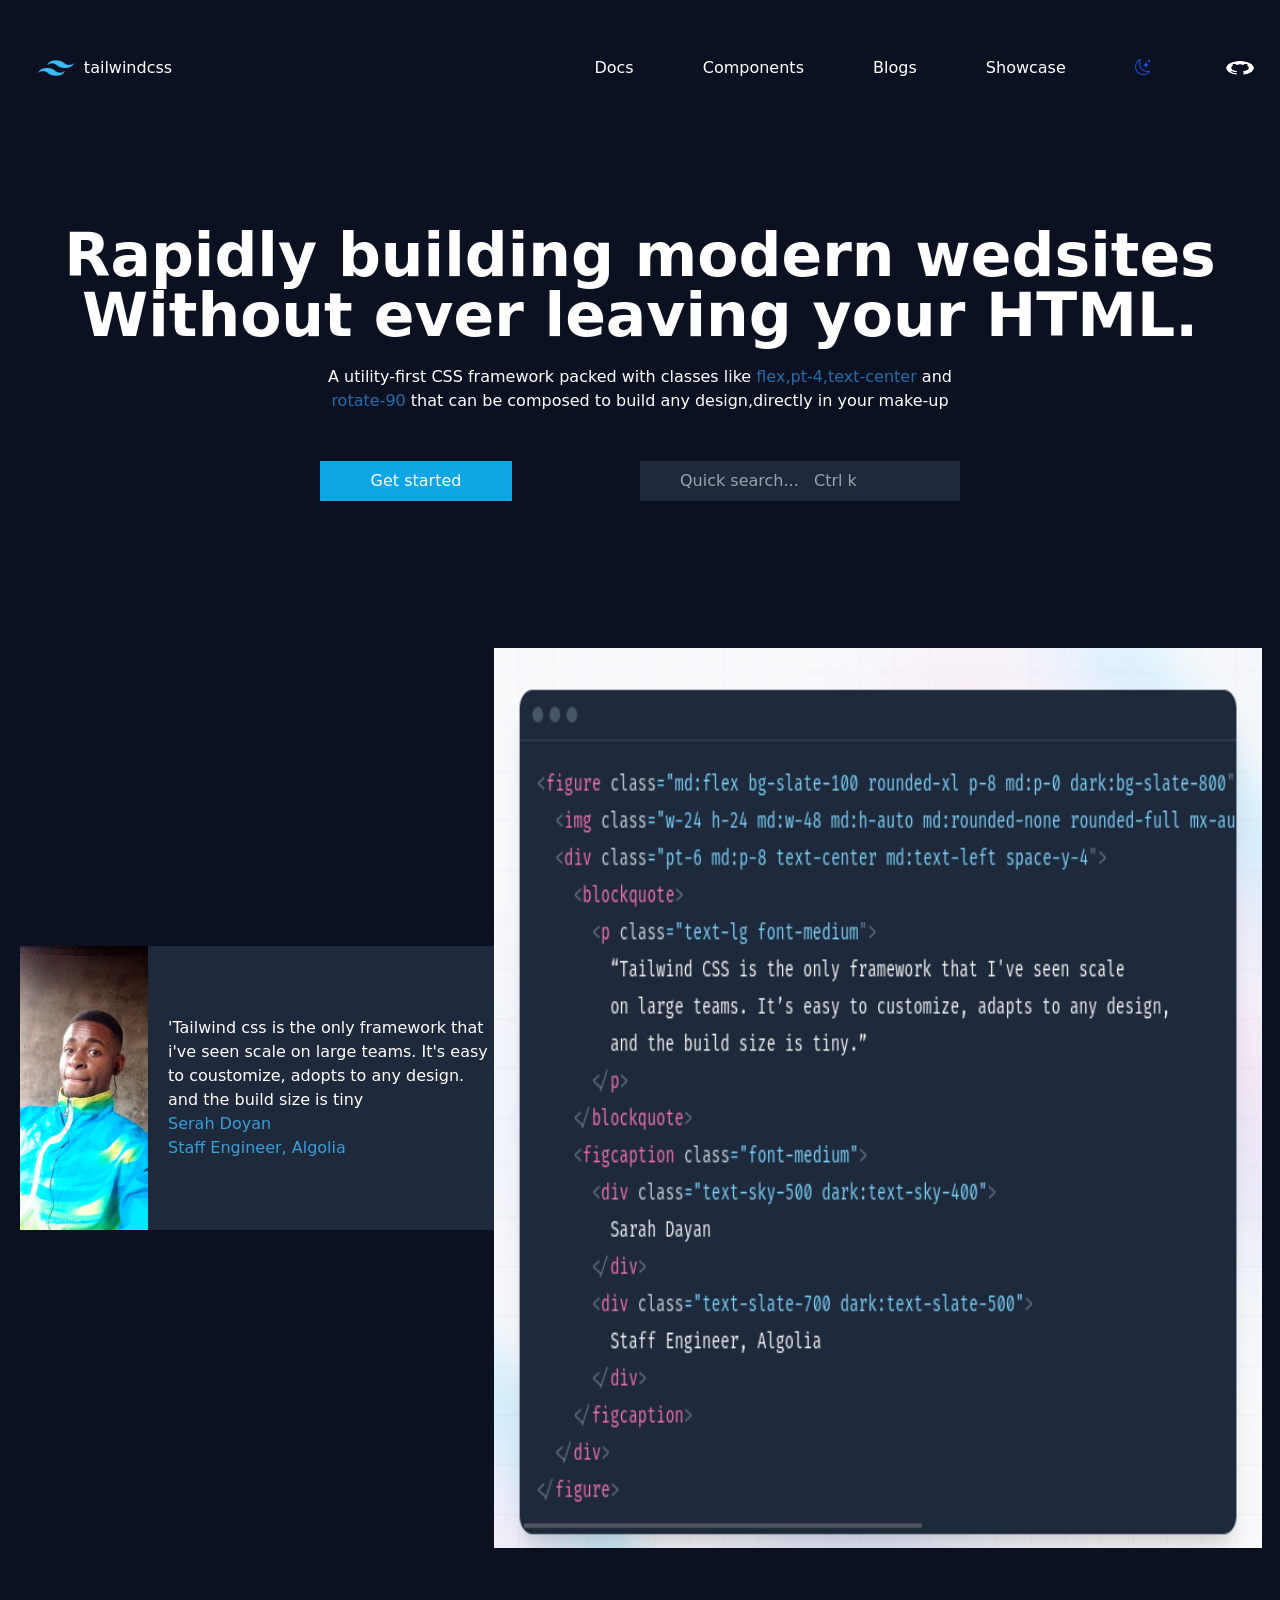
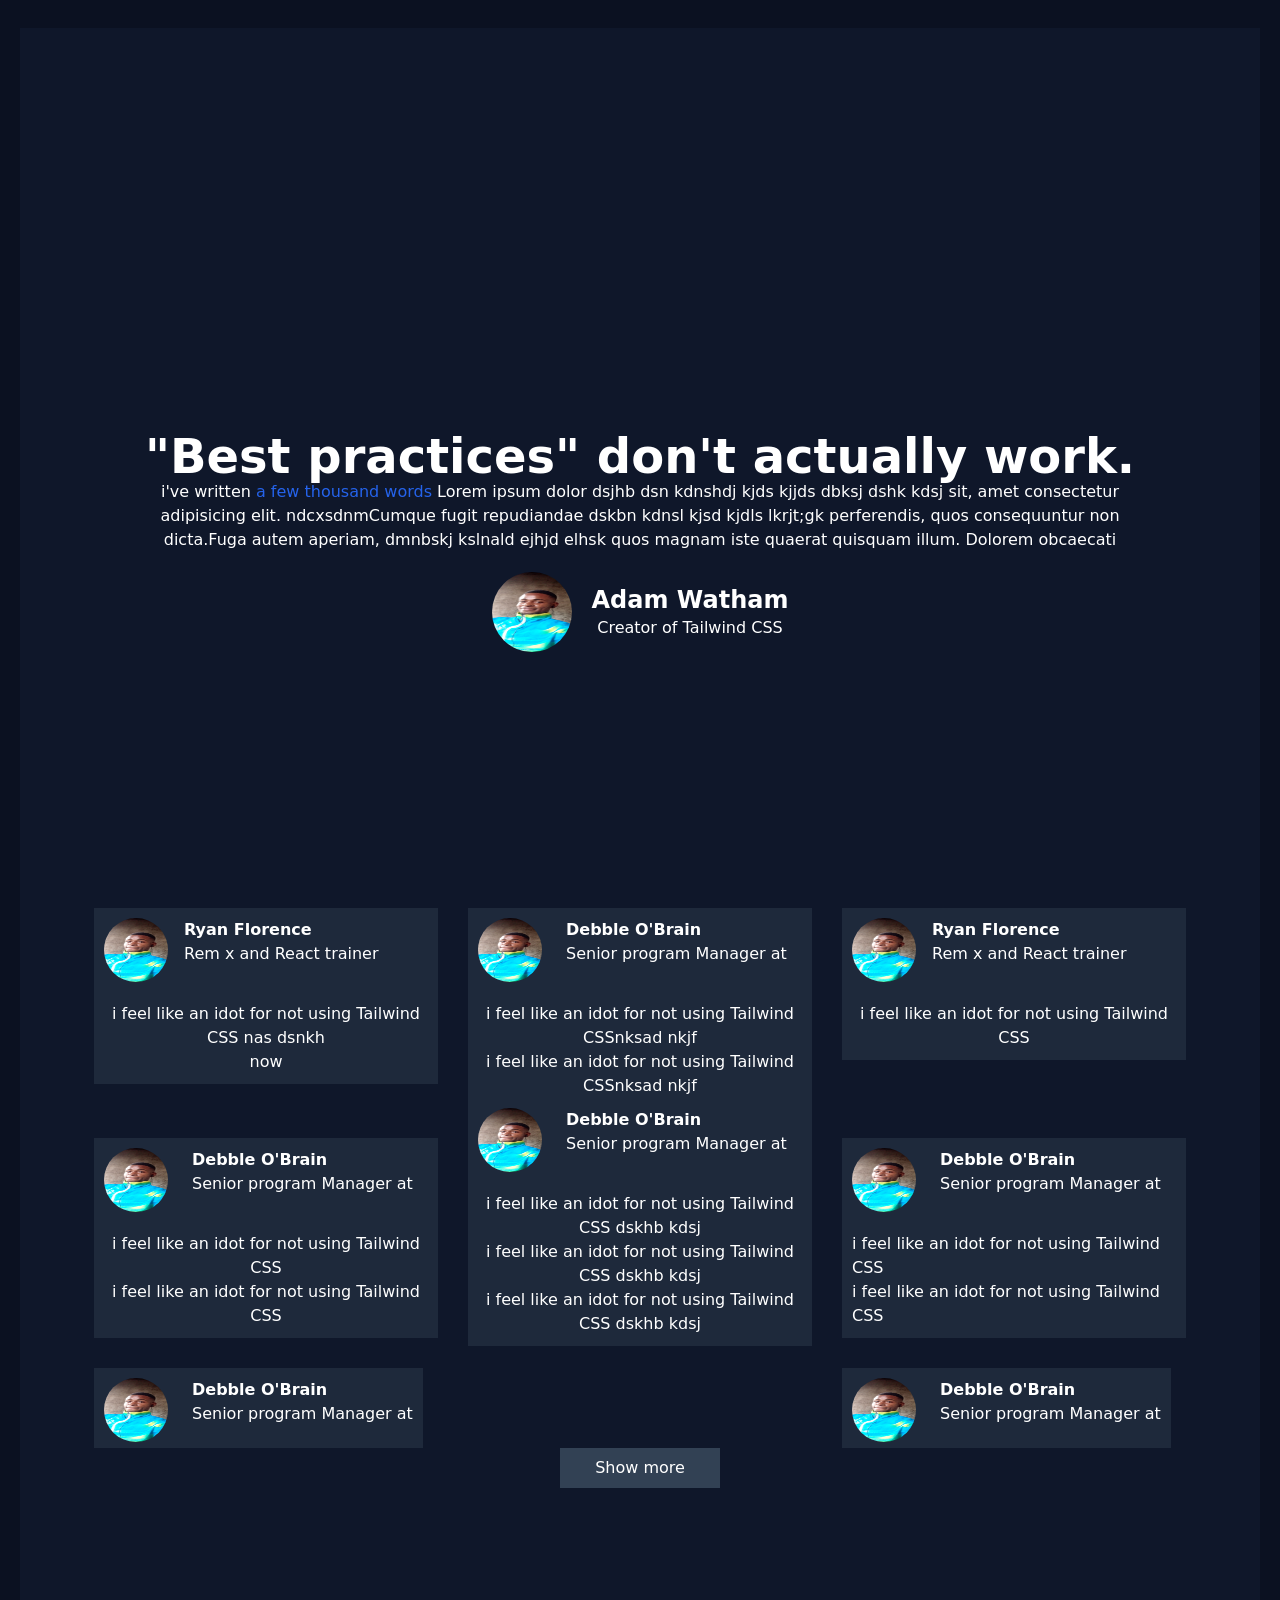
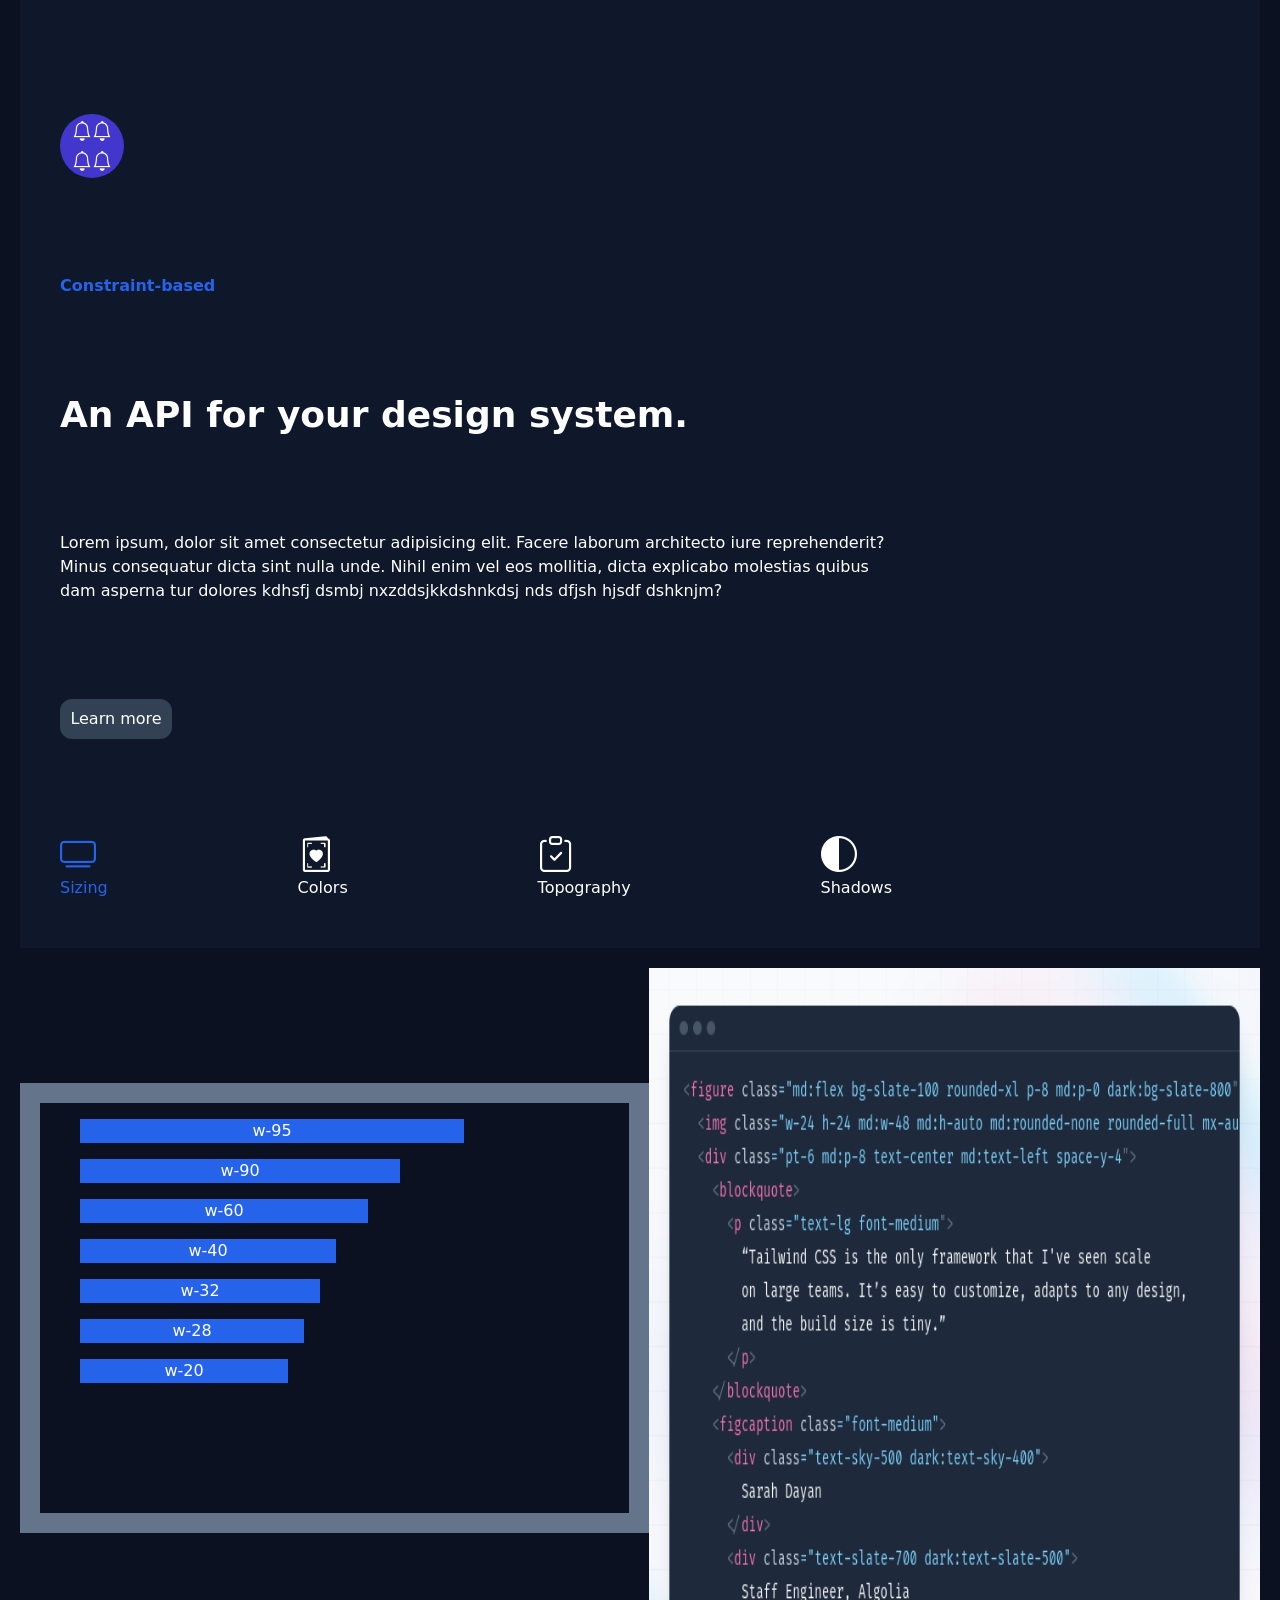
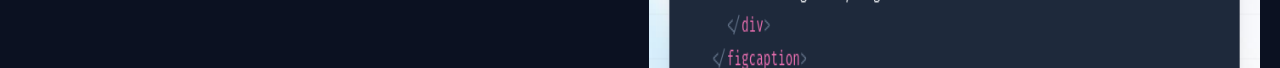
==== commit b75c5782: "tailwindcss" ====
--- a/index.html
+++ b/index.html
@@ -314,7 +314,7 @@
          </section>
          <section
             id="Grid"
-            class="bg-[#0f172a] h-[100vh] flex items-center justify-center"
+            class="bg-[#0f172a] h-[100vh] flex items-center justify-center -mt-[20vh]"
          >
             <div
                id="overflowdiv2"
@@ -520,7 +520,7 @@
          </section>
          <section class="md:flex items-center justify-between w-[100%]">
             <div
-               class="border-solid border-[20px] border-slate-500 w-[90vw] h-[60vh]"
+               class="border-solid border-[20px] border-slate-500 w-[90vw] h-[50vh]"
             >
                <div id="progress" class="flex flex-col justify-between">
                   <div
--- a/css/output.css
+++ b/css/output.css
@@ -645,6 +645,42 @@
   margin-top: 650px;
 }
 
+.-mt-\[20p\] {
+  margin-top: -20p;
+}
+
+.-mt-\[20px\] {
+  margin-top: -20px;
+}
+
+.-mt-\[40px\] {
+  margin-top: -40px;
+}
+
+.-mt-\[50px\] {
+  margin-top: -50px;
+}
+
+.-mt-\[80px\] {
+  margin-top: -80px;
+}
+
+.-mt-\[100px\] {
+  margin-top: -100px;
+}
+
+.-mt-\[10vh\] {
+  margin-top: -10vh;
+}
+
+.-mt-\[15vh\] {
+  margin-top: -15vh;
+}
+
+.-mt-\[20vh\] {
+  margin-top: -20vh;
+}
+
 .flex {
   display: flex;
 }
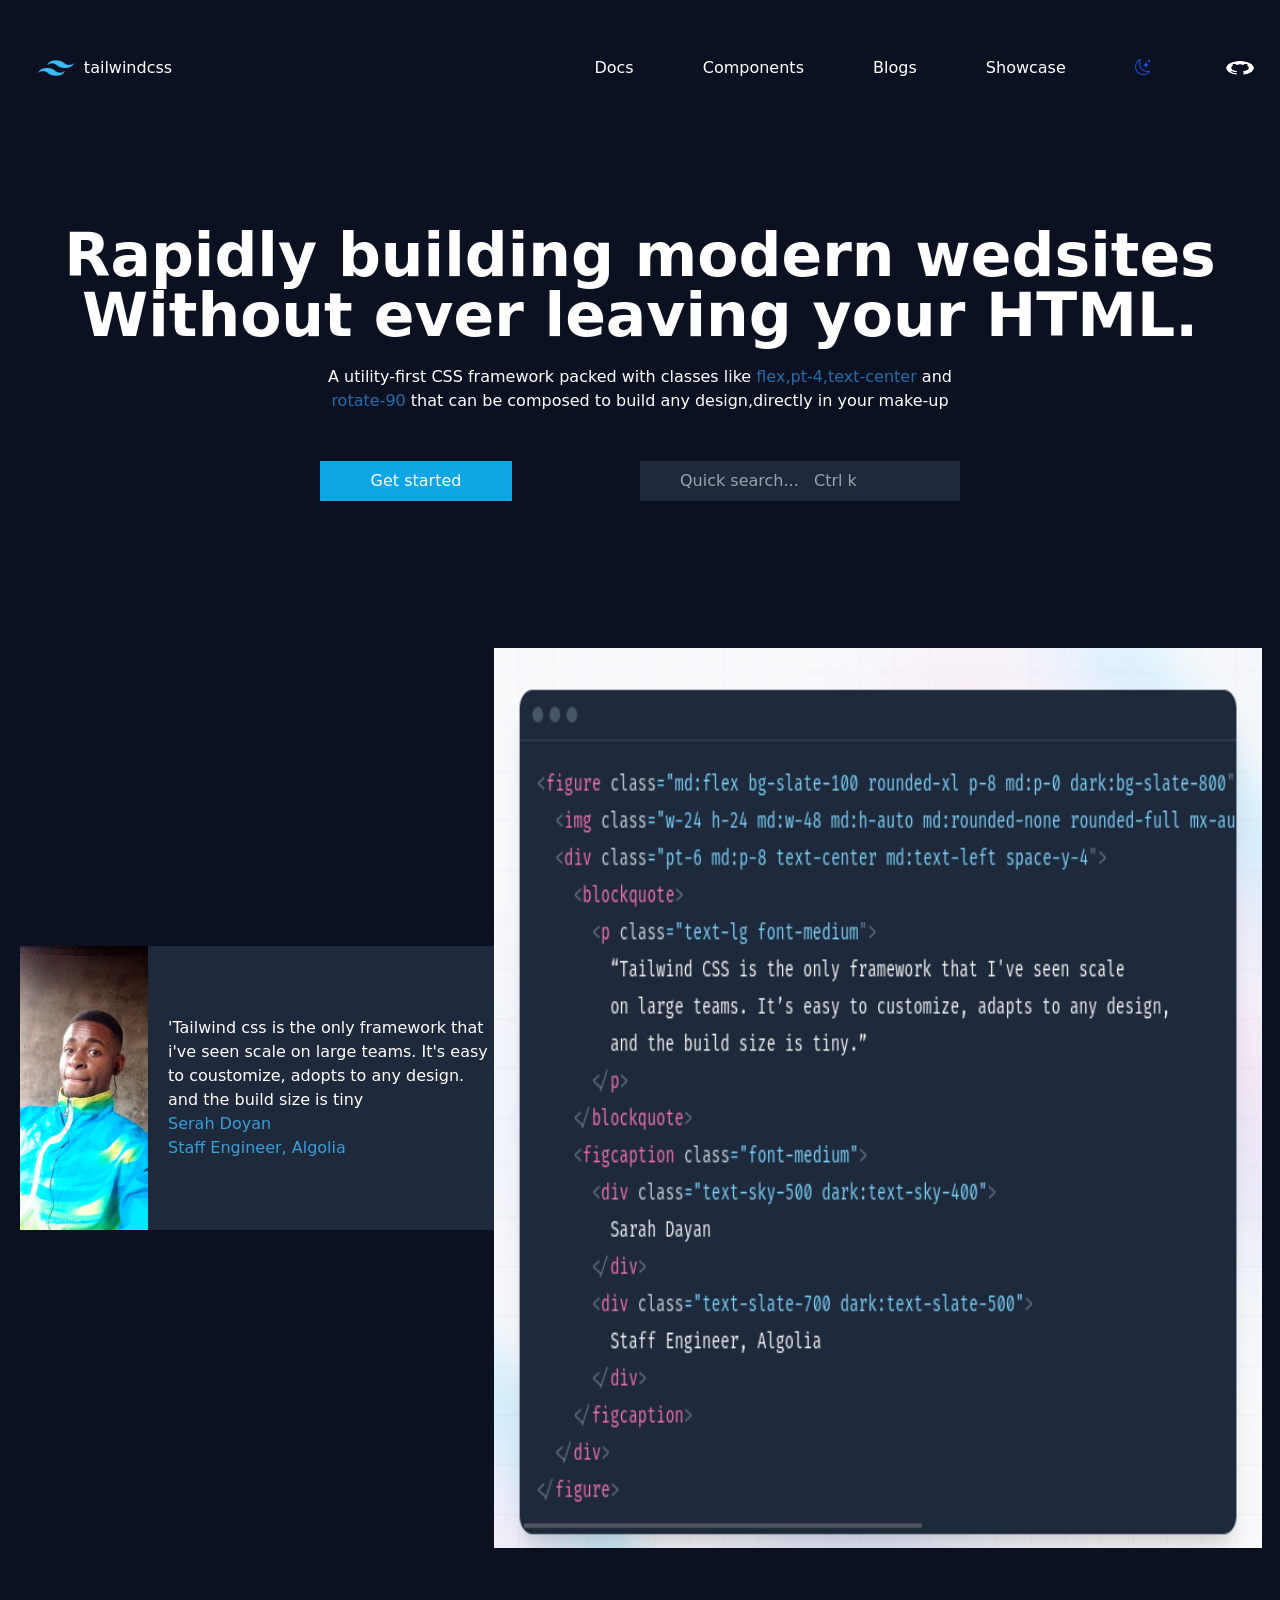
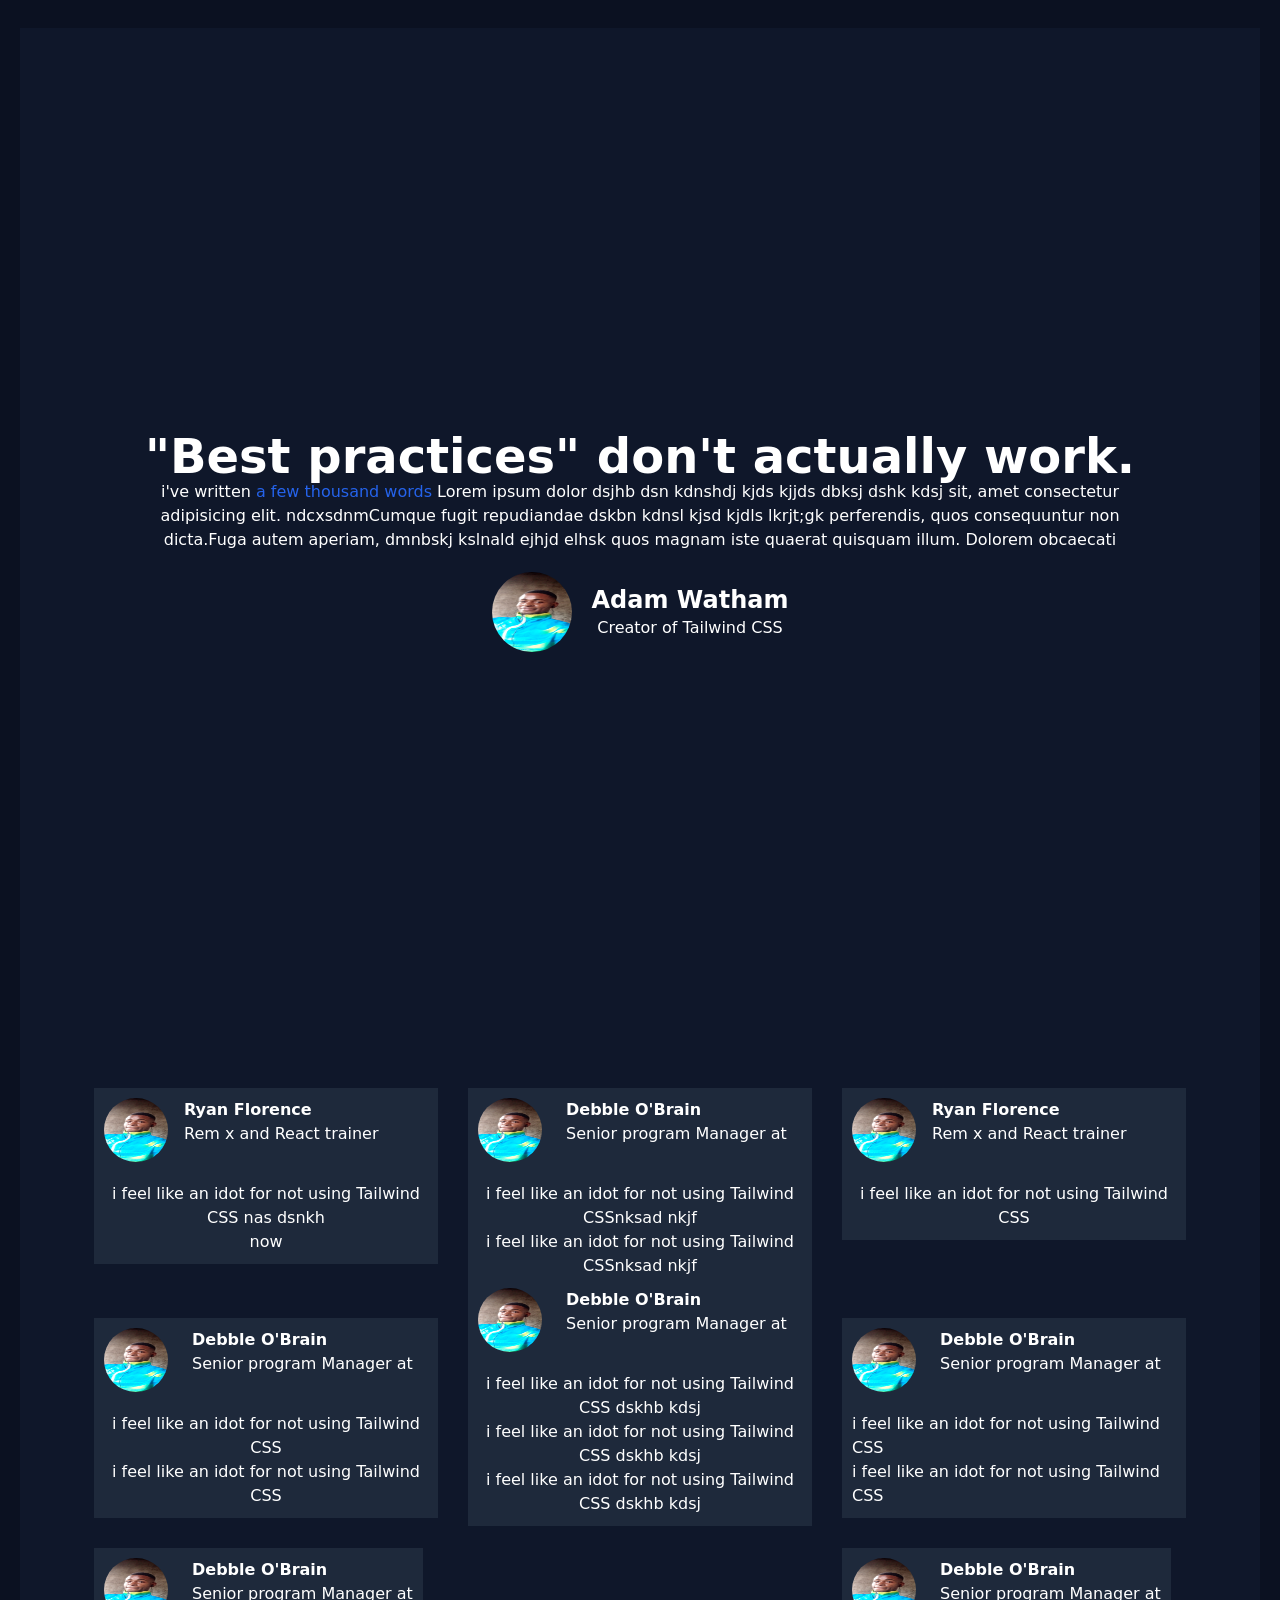
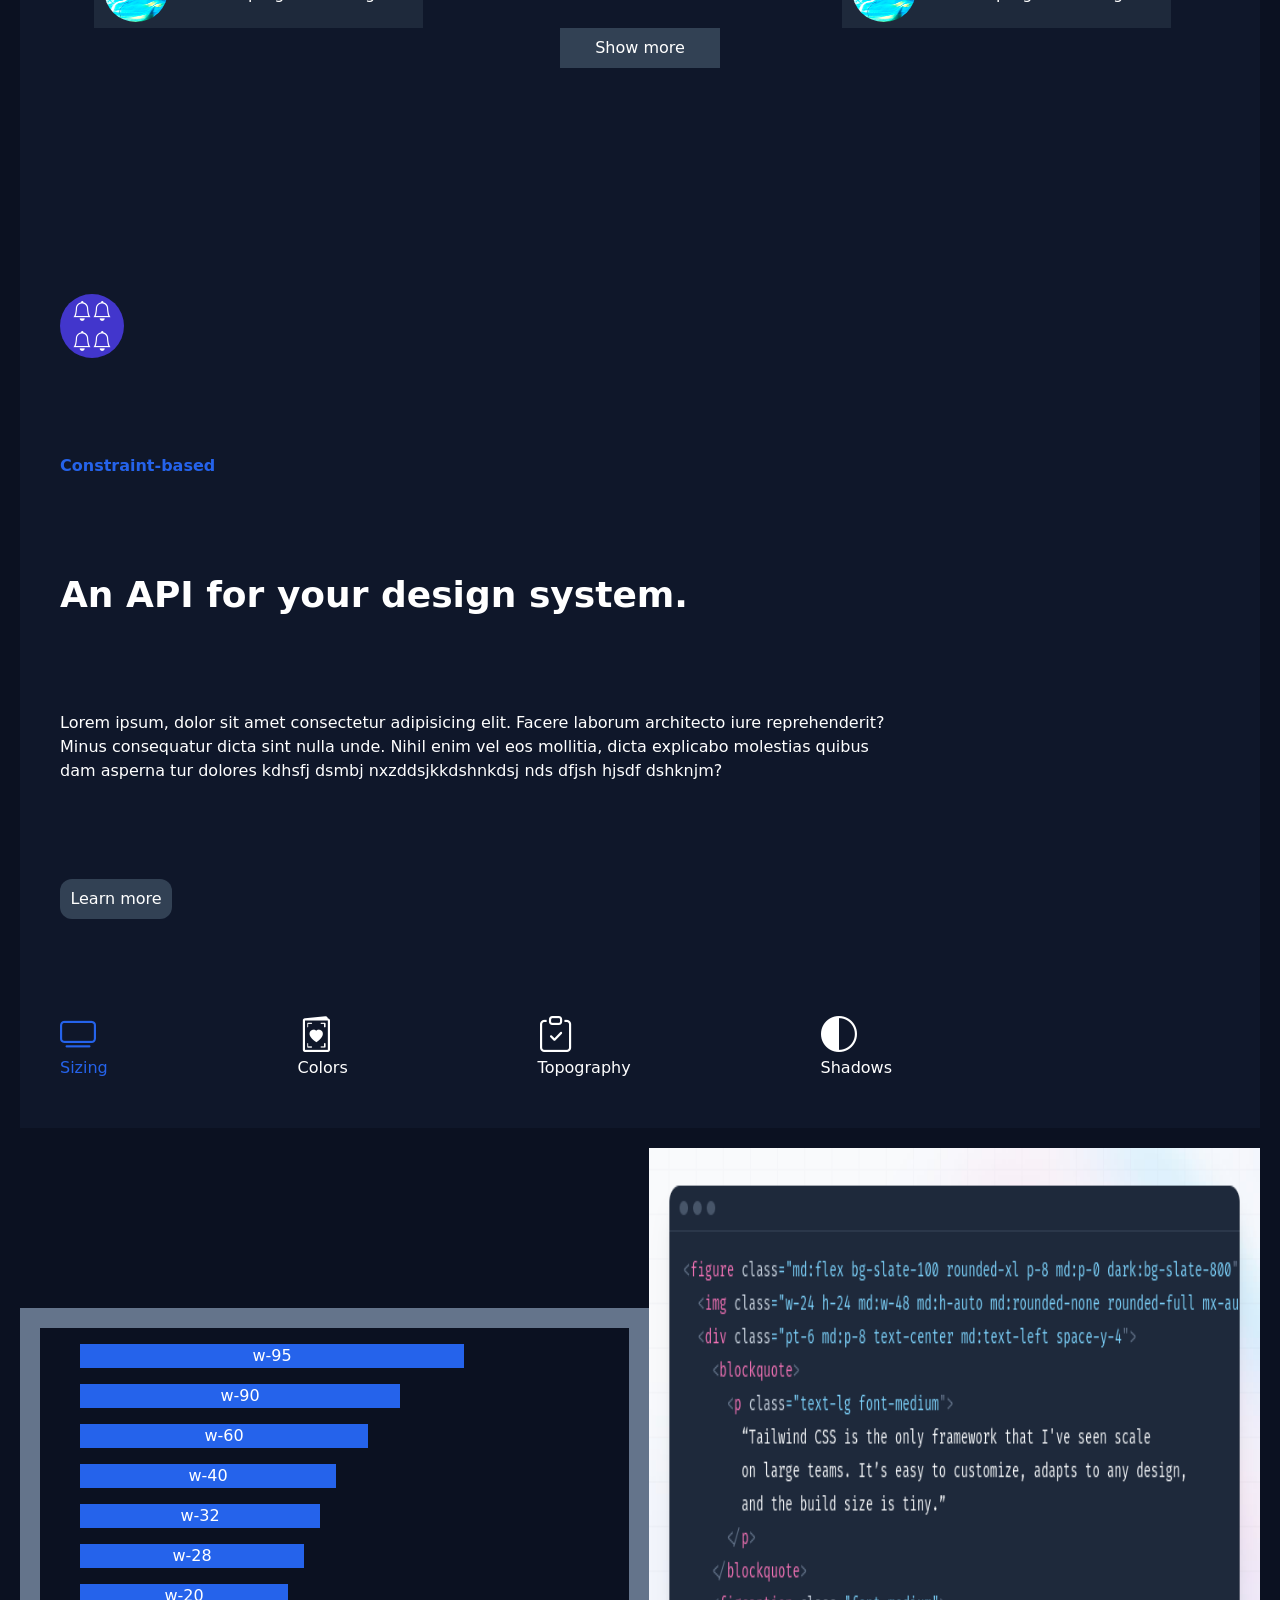
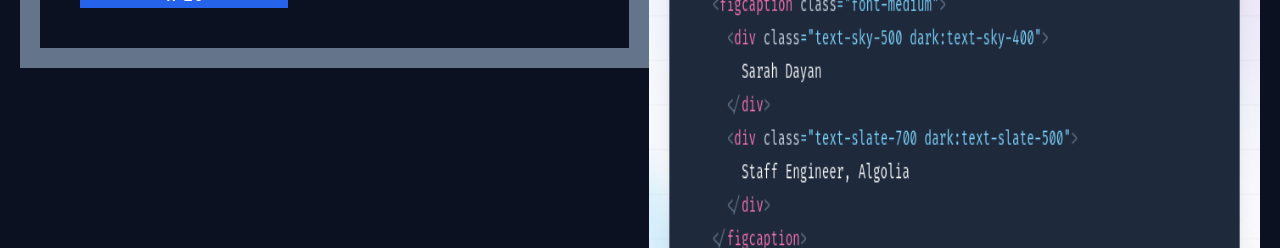
==== commit c89e582d: "tailwindcss" ====
--- a/index.html
+++ b/index.html
@@ -314,7 +314,7 @@
          </section>
          <section
             id="Grid"
-            class="bg-[#0f172a] h-[100vh] flex items-center justify-center -mt-[20vh]"
+            class="bg-[#0f172a] h-[100vh] flex items-center justify-center -mt-[30vh]"
          >
             <div
                id="overflowdiv2"
@@ -520,7 +520,7 @@
          </section>
          <section class="md:flex items-center justify-between w-[100%]">
             <div
-               class="border-solid border-[20px] border-slate-500 w-[90vw] h-[50vh]"
+               class="border-solid border-[20px] border-slate-500 w-[90vw] h-[40vh]"
             >
                <div id="progress" class="flex flex-col justify-between">
                   <div
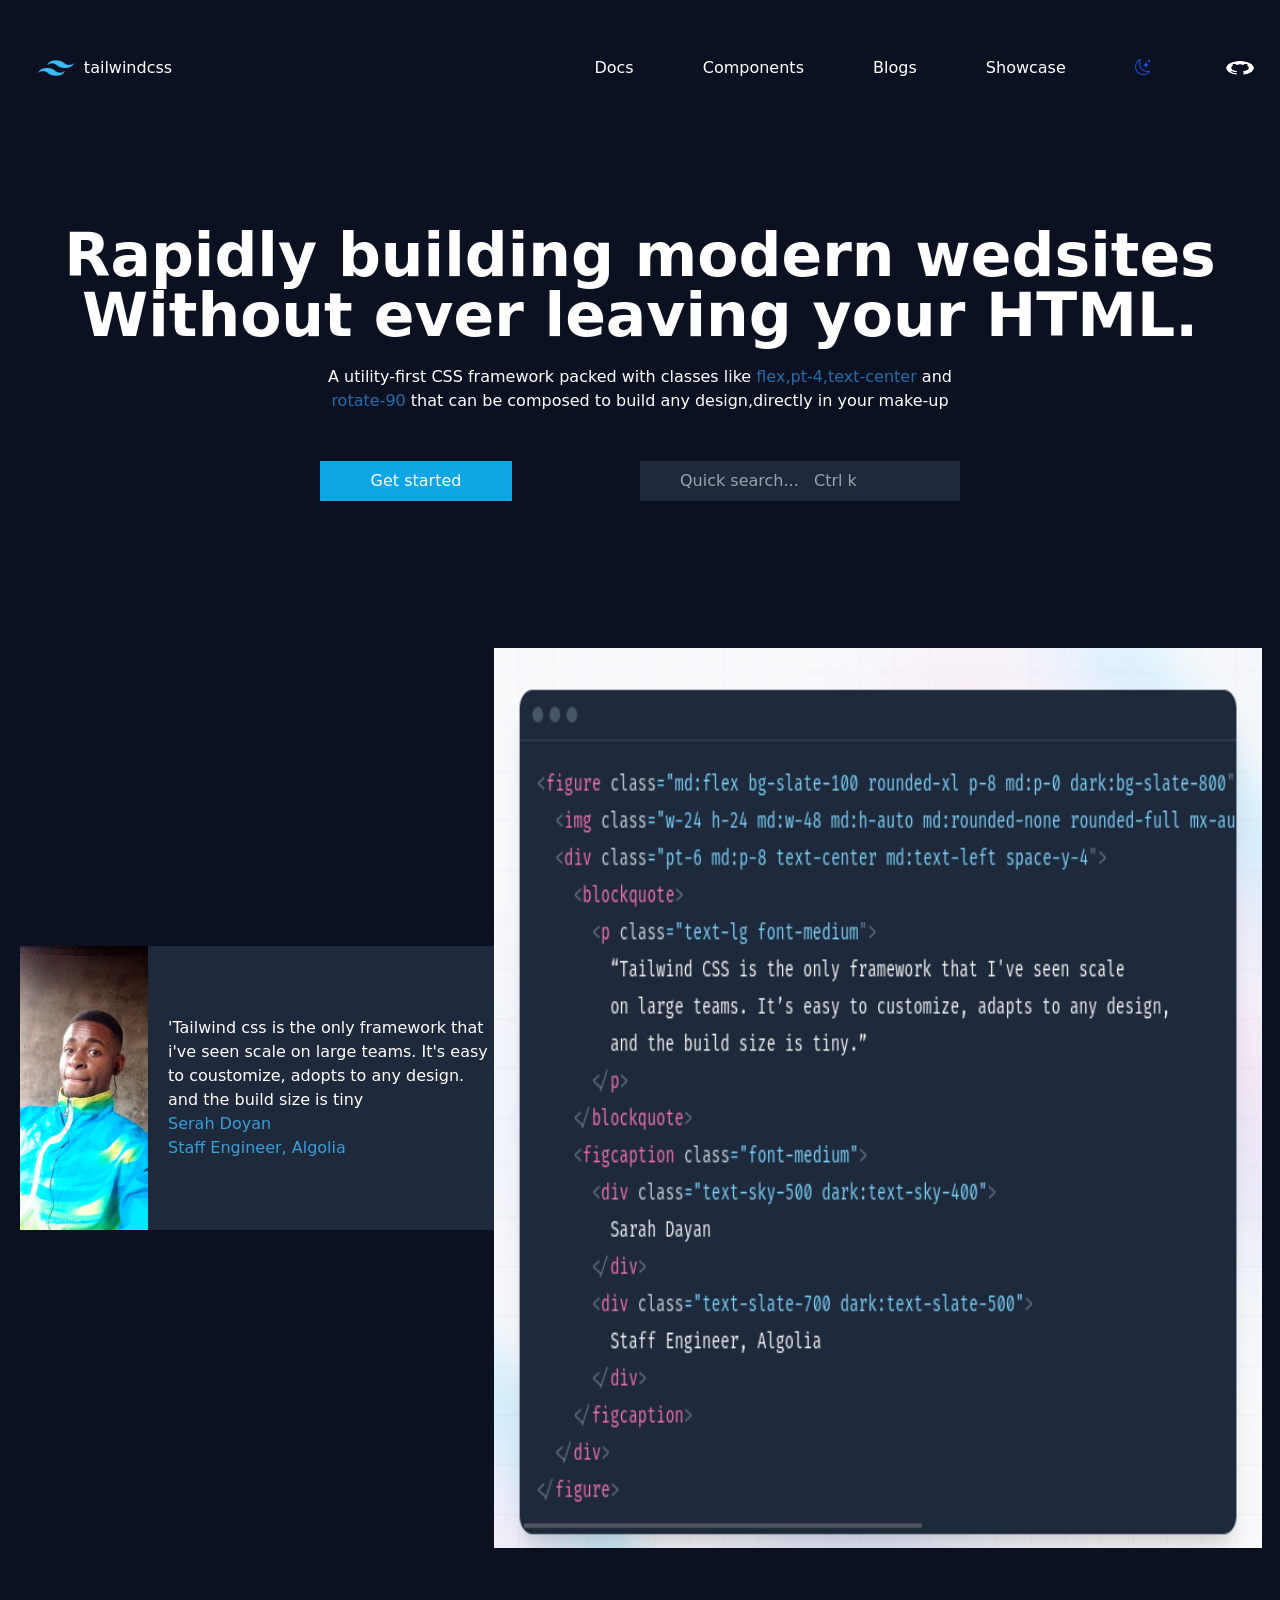
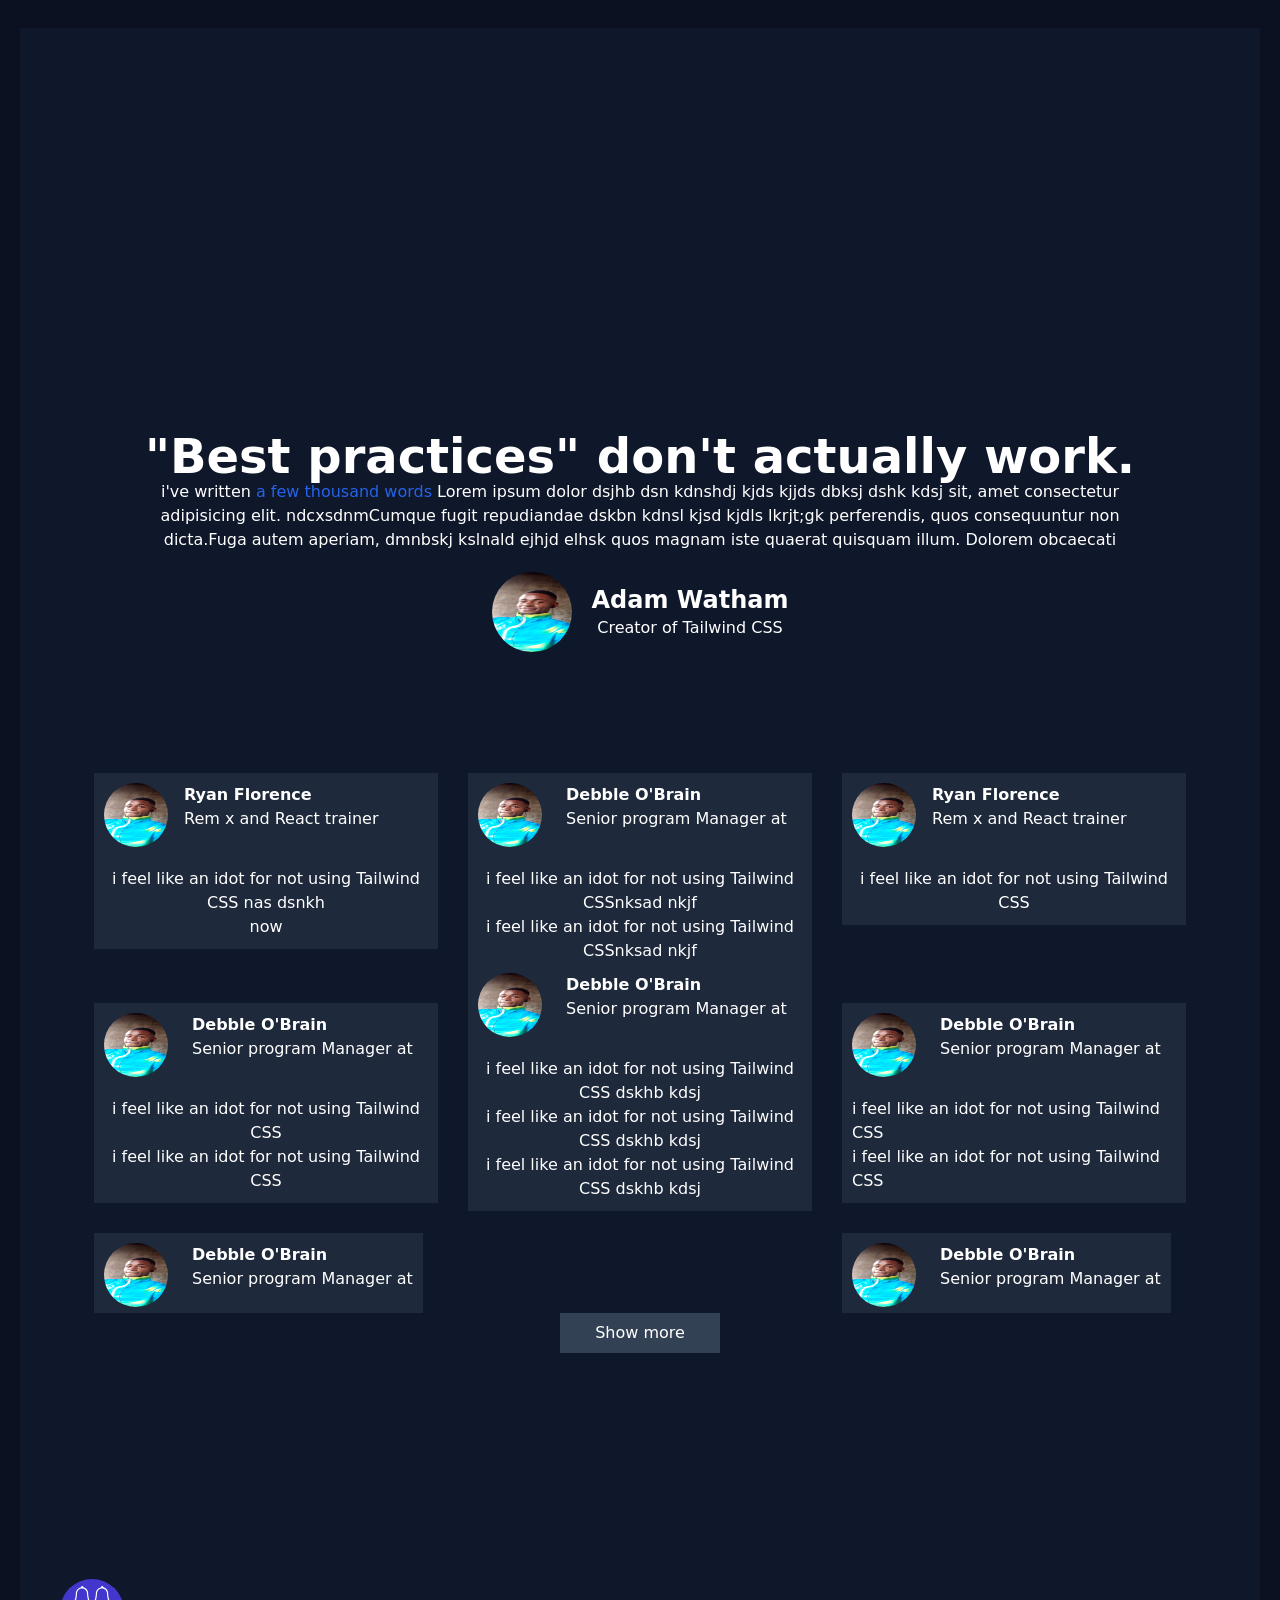
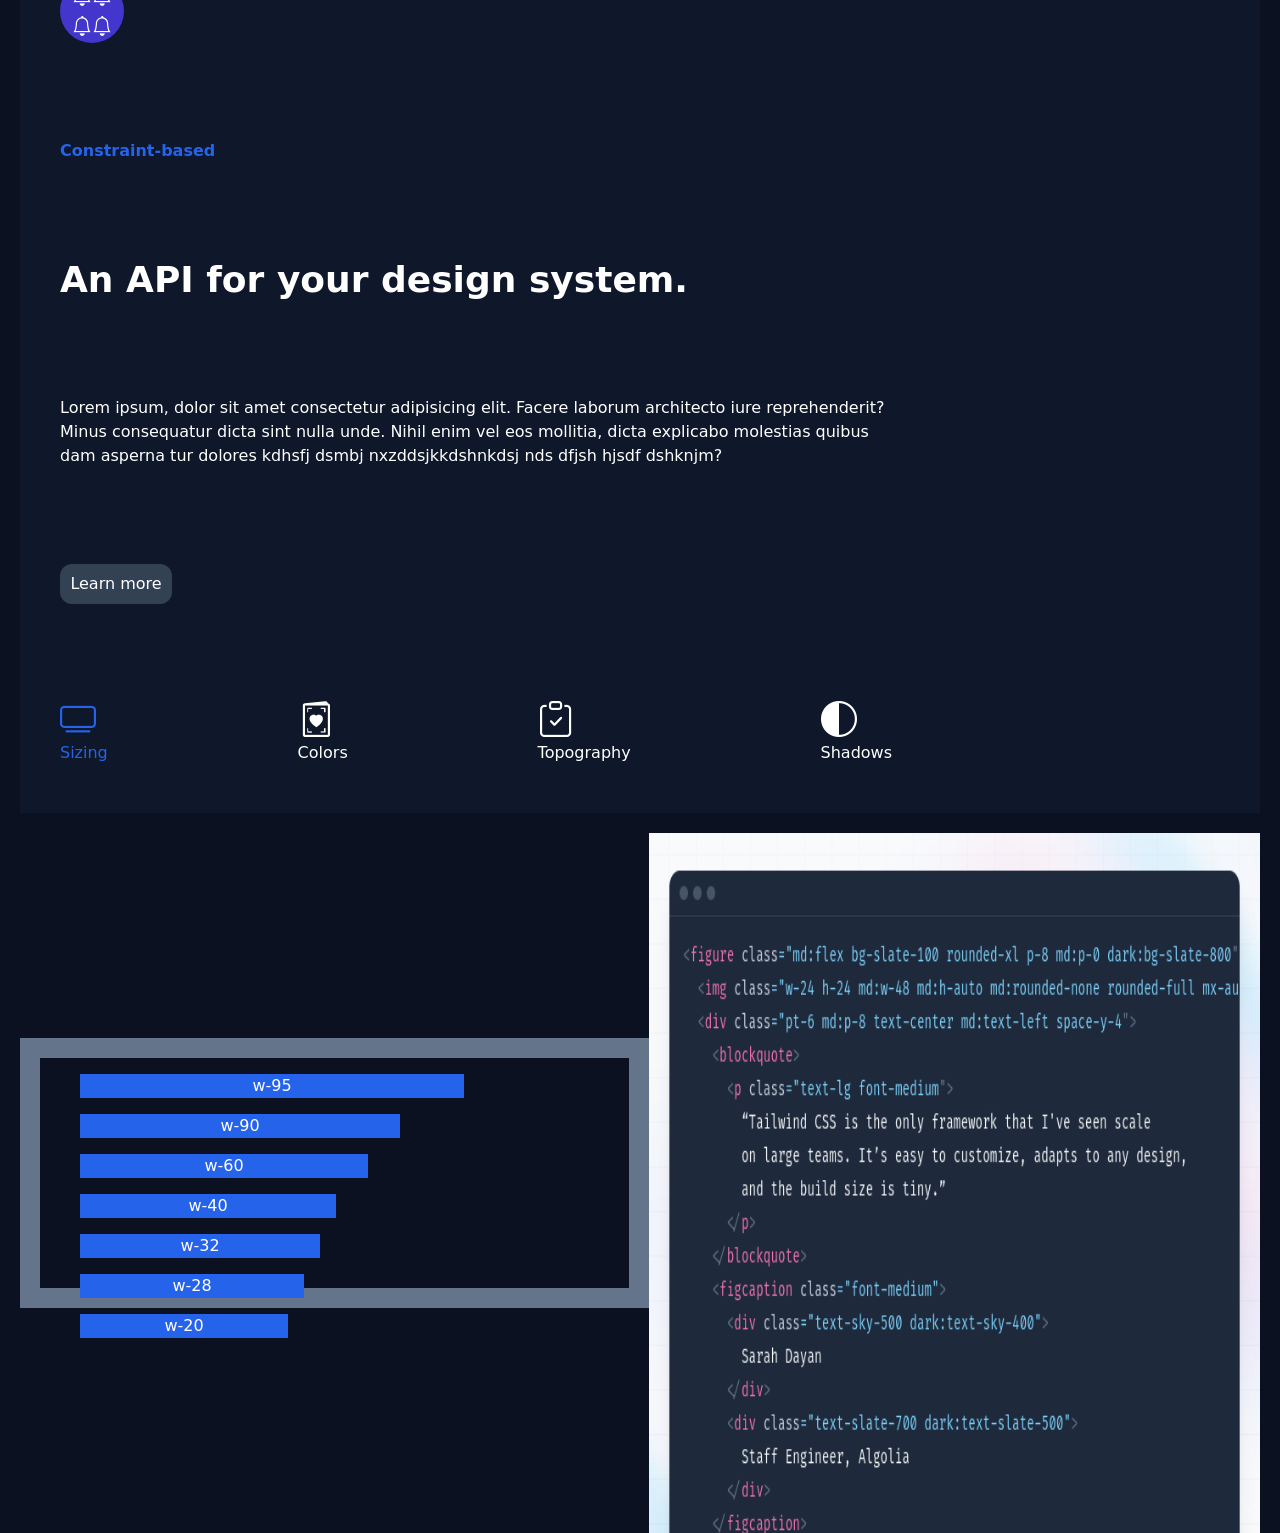
==== commit 7ae477f0: "tailwindcss" ====
--- a/index.html
+++ b/index.html
@@ -314,7 +314,7 @@
          </section>
          <section
             id="Grid"
-            class="bg-[#0f172a] h-[100vh] flex items-center justify-center -mt-[30vh]"
+            class="bg-[#0f172a] h-[100vh] flex items-center justify-center -mt-[35vh]"
          >
             <div
                id="overflowdiv2"
@@ -467,7 +467,9 @@
                      </div>
                   </div>
                </div>
-               <button class="h-10 w-40 bg-[#324154] hidden md:flex items-center justify-center">
+               <button
+                  class="h-10 w-40 bg-[#324154] hidden md:flex items-center justify-center"
+               >
                   Show more
                </button>
             </div>
@@ -520,7 +522,7 @@
          </section>
          <section class="md:flex items-center justify-between w-[100%]">
             <div
-               class="border-solid border-[20px] border-slate-500 w-[90vw] h-[40vh]"
+               class="border-solid border-[20px] border-slate-500 w-[90vw] h-[30vh]"
             >
                <div id="progress" class="flex flex-col justify-between">
                   <div
@@ -575,5 +577,3 @@
       </main>
    </body>
 </html>
-
-
--- a/css/output.css
+++ b/css/output.css
@@ -565,6 +565,10 @@
   margin-right: 1.25rem;
 }
 
+.-mt-\[35vh\] {
+  margin-top: -35vh;
+}
+
 .mb-5 {
   margin-bottom: 1.25rem;
 }
@@ -645,42 +649,6 @@
   margin-top: 650px;
 }
 
-.-mt-\[20p\] {
-  margin-top: -20p;
-}
-
-.-mt-\[20px\] {
-  margin-top: -20px;
-}
-
-.-mt-\[40px\] {
-  margin-top: -40px;
-}
-
-.-mt-\[50px\] {
-  margin-top: -50px;
-}
-
-.-mt-\[80px\] {
-  margin-top: -80px;
-}
-
-.-mt-\[100px\] {
-  margin-top: -100px;
-}
-
-.-mt-\[10vh\] {
-  margin-top: -10vh;
-}
-
-.-mt-\[15vh\] {
-  margin-top: -15vh;
-}
-
-.-mt-\[20vh\] {
-  margin-top: -20vh;
-}
-
 .flex {
   display: flex;
 }
@@ -745,6 +713,10 @@
   height: 300px;
 }
 
+.h-\[30vh\] {
+  height: 30vh;
+}
+
 .h-\[330px\] {
   height: 330px;
 }
@@ -769,6 +741,10 @@
   height: 50vh;
 }
 
+.h-\[60vh\] {
+  height: 60vh;
+}
+
 .h-\[650px\] {
   height: 650px;
 }
@@ -777,12 +753,20 @@
   height: 720px;
 }
 
+.h-\[80vh\] {
+  height: 80vh;
+}
+
 .h-\[8vh\] {
   height: 8vh;
 }
 
 .h-\[900px\] {
   height: 900px;
+}
+
+.h-\[90vh\] {
+  height: 90vh;
 }
 
 .h-\[fit-content\] {
@@ -794,62 +778,6 @@
   height: 100vh;
 }
 
-.h-\[px\] {
-  height: px;
-}
-
-.h-\[50\] {
-  height: 50;
-}
-
-.h-\[\] {
-  height: ;
-}
-
-.h-\[60\] {
-  height: 60;
-}
-
-.h-\[60vh\] {
-  height: 60vh;
-}
-
-.h-\[90vh\] {
-  height: 90vh;
-}
-
-.h-\[90\] {
-  height: 90;
-}
-
-.h-\[80\] {
-  height: 80;
-}
-
-.h-\[80vh\] {
-  height: 80vh;
-}
-
-.h-\[120vh\] {
-  height: 120vh;
-}
-
-.h-\[120\] {
-  height: 120;
-}
-
-.h-\[40vh\] {
-  height: 40vh;
-}
-
-.h-\[70vh\] {
-  height: 70vh;
-}
-
-.h-\[0vh\] {
-  height: 0vh;
-}
-
 .w-10 {
   width: 2.5rem;
 }
@@ -922,6 +850,10 @@
   width: 100vw;
 }
 
+.w-\[110vw\] {
+  width: 110vw;
+}
+
 .w-\[150px\] {
   width: 150px;
 }
@@ -962,108 +894,28 @@
   width: 600px;
 }
 
+.w-\[65vw\] {
+  width: 65vw;
+}
+
 .w-\[680px\] {
   width: 680px;
 }
 
+.w-\[80vw\] {
+  width: 80vw;
+}
+
 .w-\[90vw\] {
   width: 90vw;
 }
 
-.w-\[93vw\] {
-  width: 93vw;
-}
-
 .w-\[95vw\] {
   width: 95vw;
 }
 
-.w-full {
-  width: 100%;
-}
-
 .w-screen {
   width: 100vw;
-}
-
-.w-\[\] {
-  width: ;
-}
-
-.w-\[60\] {
-  width: 60;
-}
-
-.w-\[60vw\] {
-  width: 60vw;
-}
-
-.w-\[70vw\] {
-  width: 70vw;
-}
-
-.w-\[80vw\] {
-  width: 80vw;
-}
-
-.w-\[50\] {
-  width: 50;
-}
-
-.w-\[50vw\] {
-  width: 50vw;
-}
-
-.w-\[0vw\] {
-  width: 0vw;
-}
-
-.w-\[95\] {
-  width: 95;
-}
-
-.w-\[vw\] {
-  width: vw;
-}
-
-.w-\[30vw\] {
-  width: 30vw;
-}
-
-.w-\[80\%\] {
-  width: 80%;
-}
-
-.w-\[65vw\] {
-  width: 65vw;
-}
-
-.w-\[100\] {
-  width: 100;
-}
-
-.w-\[900vw\] {
-  width: 900vw;
-}
-
-.w-\[40\] {
-  width: 40;
-}
-
-.w-\[40vw\] {
-  width: 40vw;
-}
-
-.w-\[45vw\] {
-  width: 45vw;
-}
-
-.w-\[1vw\] {
-  width: 1vw;
-}
-
-.w-\[110vw\] {
-  width: 110vw;
 }
 
 .rotate-90 {
@@ -1109,10 +961,6 @@
   margin-bottom: calc(1rem * var(--tw-space-y-reverse));
 }
 
-.overflow-hidden {
-  overflow: hidden;
-}
-
 .overflow-x-auto {
   overflow-x: auto;
 }
@@ -1129,10 +977,6 @@
   overflow-y: hidden;
 }
 
-.overflow-x-visible {
-  overflow-x: visible;
-}
-
 .rounded-\[10px\] {
   border-radius: 10px;
 }
@@ -1167,10 +1011,6 @@
 
 .border-\[20px\] {
   border-width: 20px;
-}
-
-.border-\[2px\] {
-  border-width: 2px;
 }
 
 .border-solid {
@@ -1192,15 +1032,6 @@
   border-color: rgb(100 116 139 / var(--tw-border-opacity));
 }
 
-.border-white {
-  --tw-border-opacity: 1;
-  border-color: rgb(255 255 255 / var(--tw-border-opacity));
-}
-
-.border-\[2\] {
-  border-color: 2;
-}
-
 .bg-\[\#0b111f\] {
   --tw-bg-opacity: 1;
   background-color: rgb(11 17 31 / var(--tw-bg-opacity));
@@ -1256,10 +1087,6 @@
   background-color: rgb(255 255 255 / var(--tw-bg-opacity));
 }
 
-.bg-\[1e293b\] {
-  background-color: 1e293b;
-}
-
 .p-10 {
   padding: 2.5rem;
 }
@@ -1287,16 +1114,6 @@
   padding-right: 1.25rem;
 }
 
-.px-20 {
-  padding-left: 5rem;
-  padding-right: 5rem;
-}
-
-.px-0 {
-  padding-left: 0px;
-  padding-right: 0px;
-}
-
 .pl-10 {
   padding-left: 2.5rem;
 }
@@ -1315,10 +1132,6 @@
 
 .text-center {
   text-align: center;
-}
-
-.text-start {
-  text-align: start;
 }
 
 .text-2xl {
@@ -1478,26 +1291,6 @@
     height: 90vh;
   }
 
-  .sm\:h-\[\] {
-    height: ;
-  }
-
-  .sm\:h-\[70\] {
-    height: 70;
-  }
-
-  .sm\:h-\[70vh\] {
-    height: 70vh;
-  }
-
-  .sm\:h-\[0vh\] {
-    height: 0vh;
-  }
-
-  .sm\:h-\[60vh\] {
-    height: 60vh;
-  }
-
   .sm\:w-0 {
     width: 0px;
   }
@@ -1582,32 +1375,8 @@
     width: 95%;
   }
 
-  .sm\:w-\[0vw\] {
-    width: 0vw;
-  }
-
-  .sm\:w-\[90vw\] {
-    width: 90vw;
-  }
-
-  .sm\:w-\[\] {
-    width: ;
-  }
-
-  .sm\:w-\[95\] {
-    width: 95;
-  }
-
   .sm\:w-\[95vw\] {
     width: 95vw;
-  }
-
-  .sm\:w-\[vw\] {
-    width: vw;
-  }
-
-  .sm\:w-10 {
-    width: 2.5rem;
   }
 
   .sm\:flex-row {
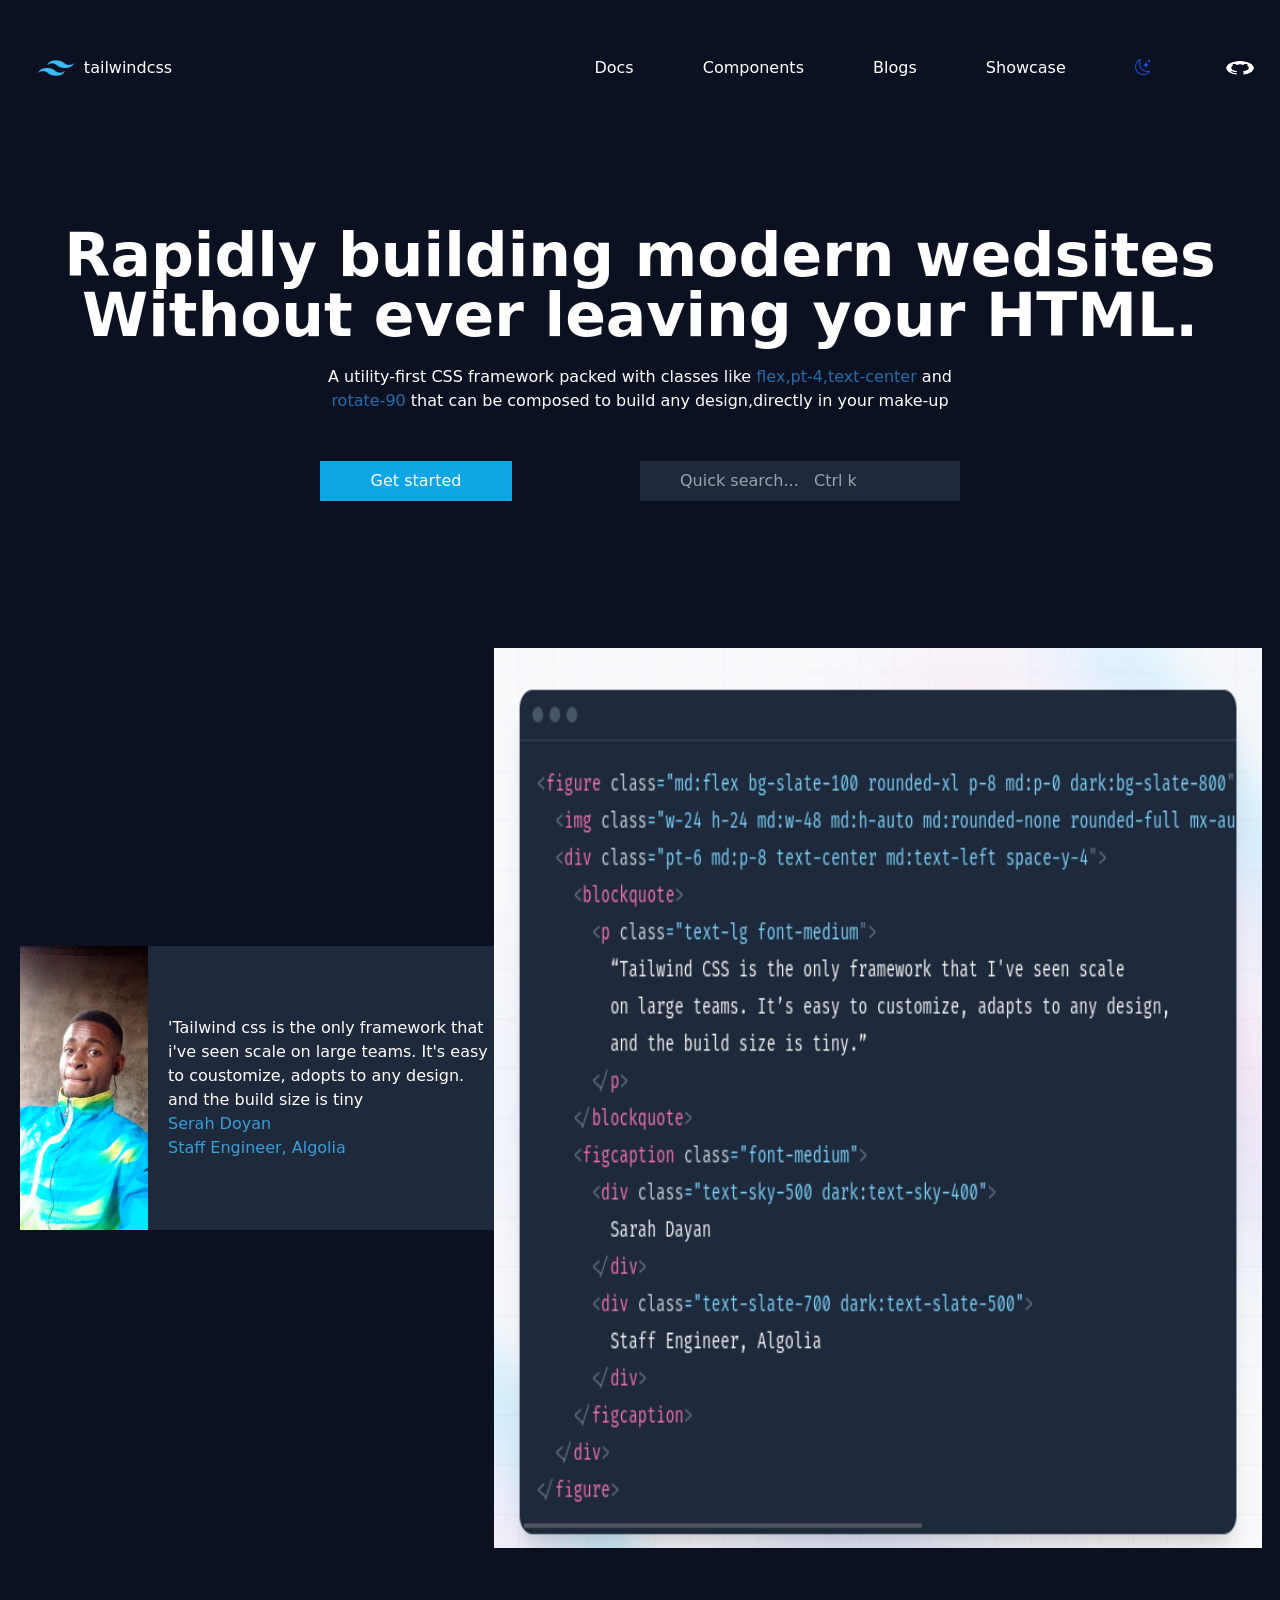
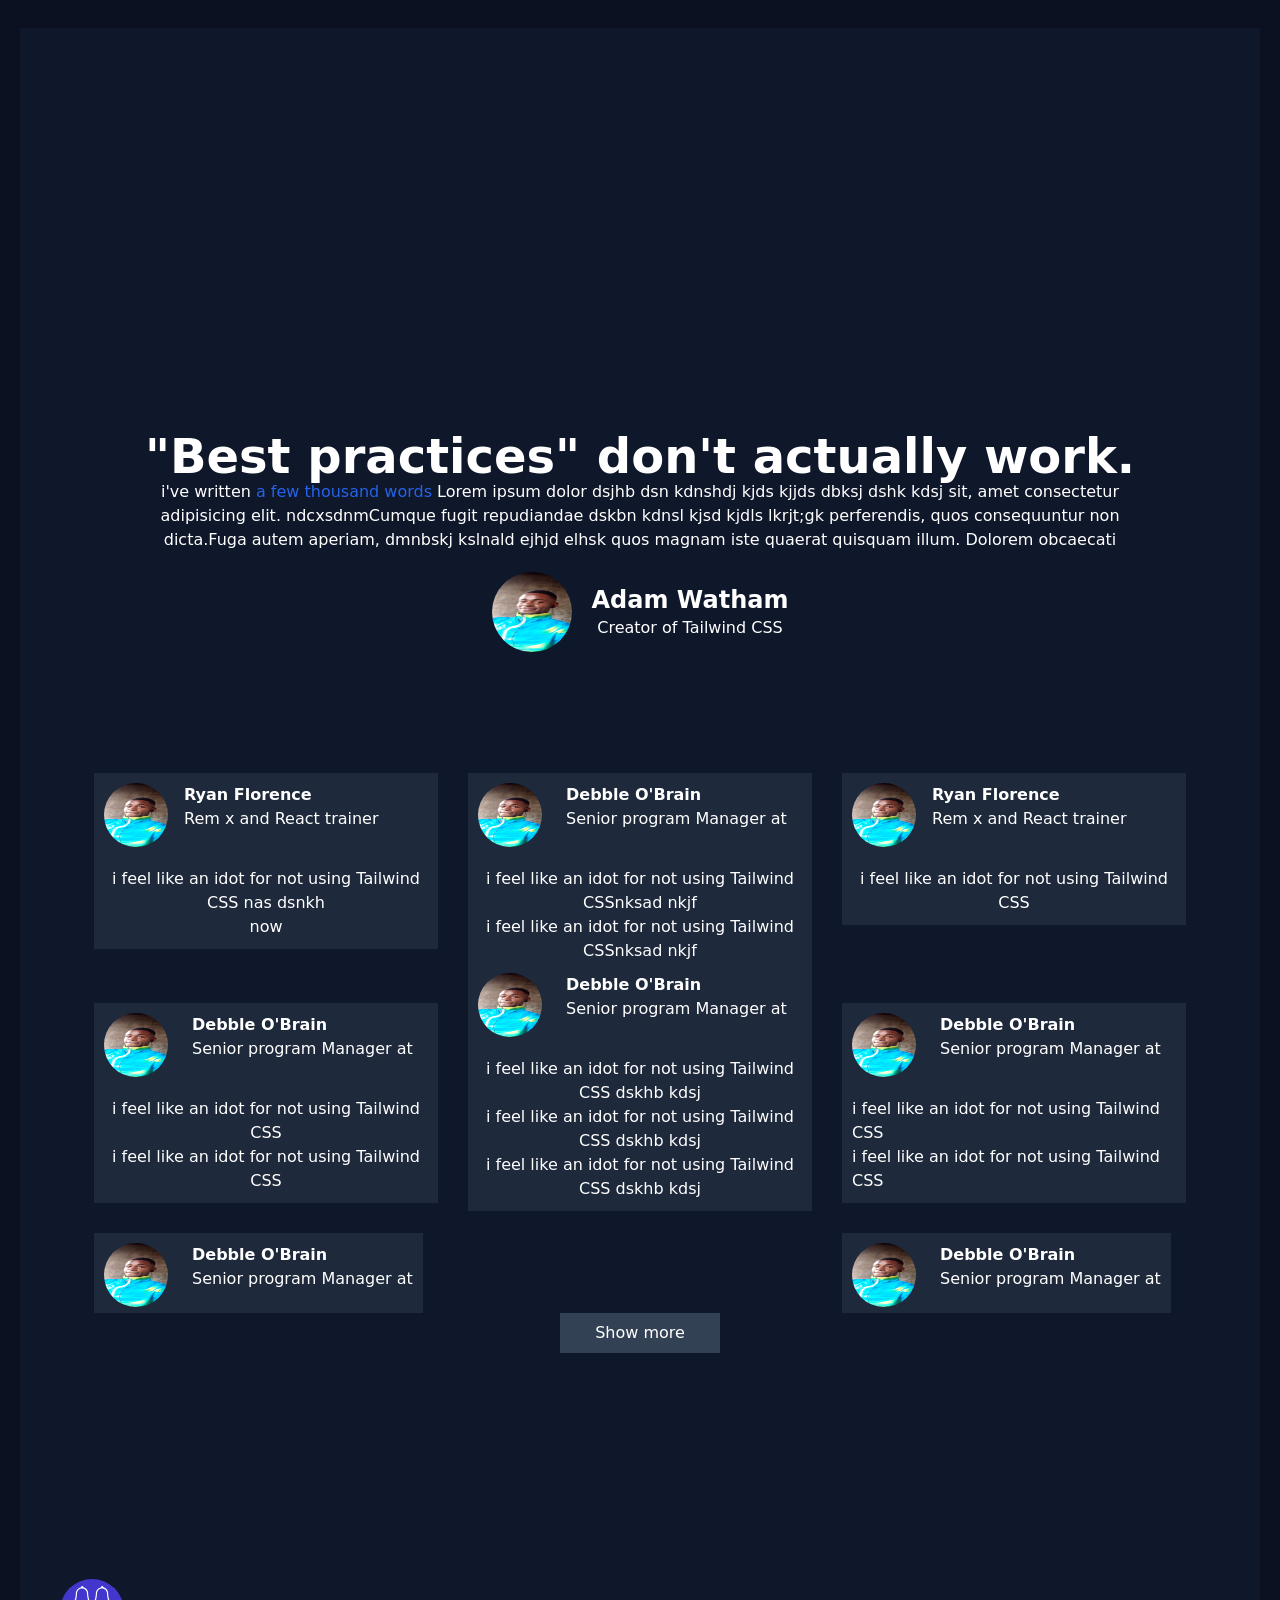
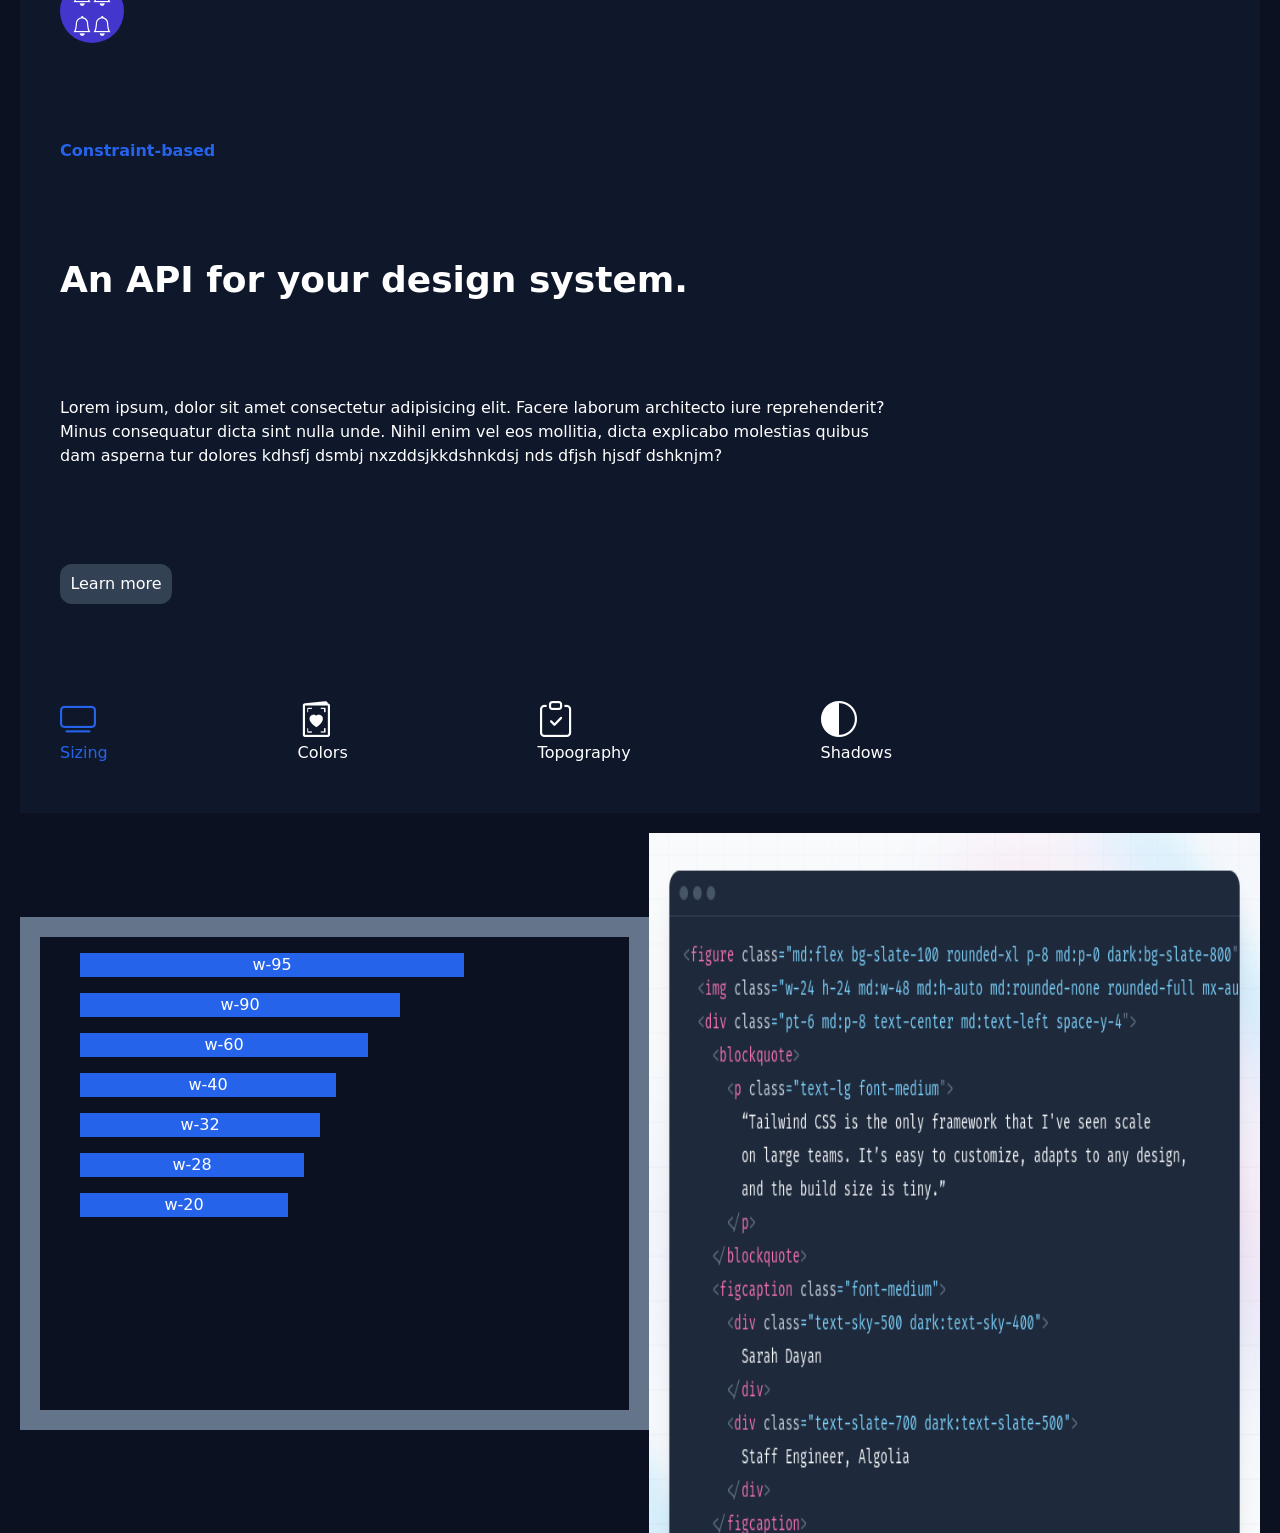
==== commit e7c61865: "tailwindcss" ====
--- a/index.html
+++ b/index.html
@@ -522,7 +522,7 @@
          </section>
          <section class="md:flex items-center justify-between w-[100%]">
             <div
-               class="border-solid border-[20px] border-slate-500 w-[90vw] h-[30vh]"
+               class="border-solid border-[20px] border-slate-500 w-[90vw] h-[57vh]"
             >
                <div id="progress" class="flex flex-col justify-between">
                   <div
--- a/css/output.css
+++ b/css/output.css
@@ -713,10 +713,6 @@
   height: 300px;
 }
 
-.h-\[30vh\] {
-  height: 30vh;
-}
-
 .h-\[330px\] {
   height: 330px;
 }
@@ -727,6 +723,10 @@
 
 .h-\[400px\] {
   height: 400px;
+}
+
+.h-\[40vh\] {
+  height: 40vh;
 }
 
 .h-\[500px\] {
@@ -776,6 +776,30 @@
 
 .h-screen {
   height: 100vh;
+}
+
+.h-\[4vh\] {
+  height: 4vh;
+}
+
+.h-\[45vh\] {
+  height: 45vh;
+}
+
+.h-\[vh\] {
+  height: vh;
+}
+
+.h-\[5vh\] {
+  height: 5vh;
+}
+
+.h-\[55vh\] {
+  height: 55vh;
+}
+
+.h-\[57vh\] {
+  height: 57vh;
 }
 
 .w-10 {
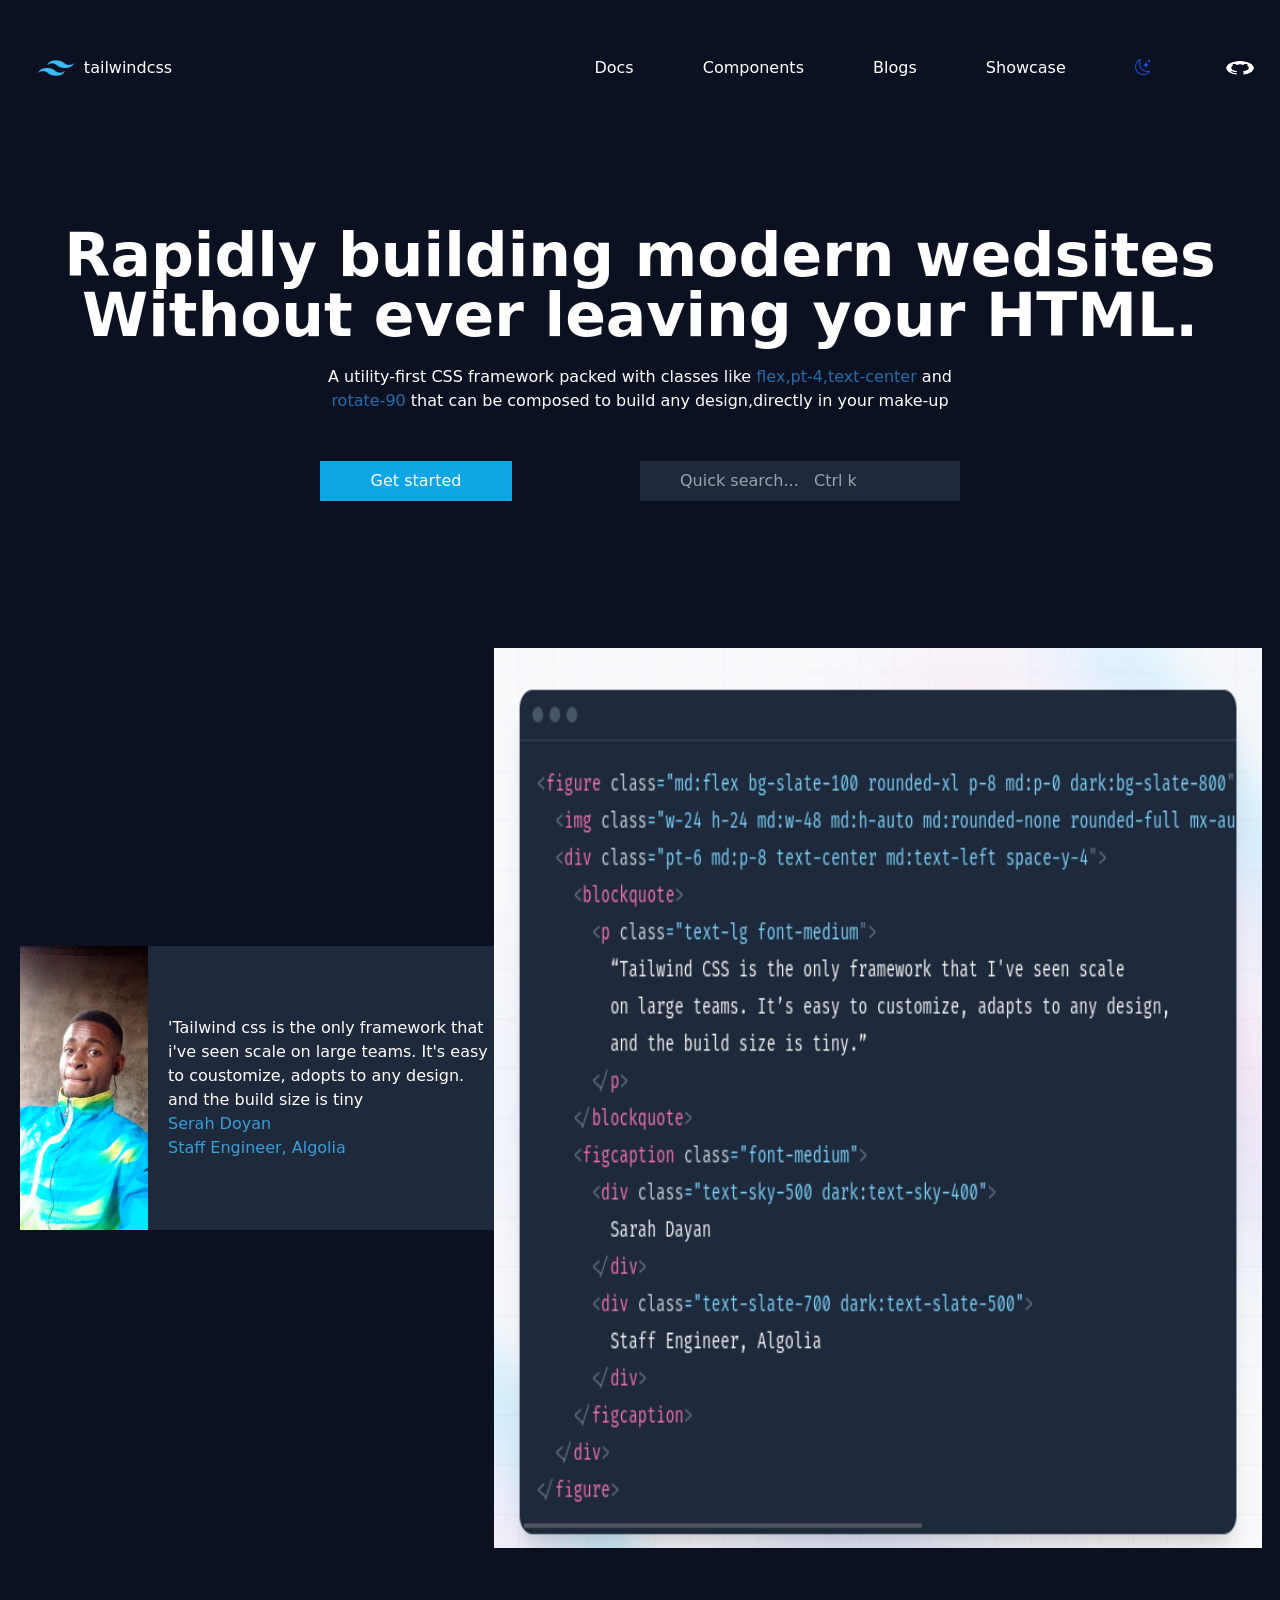
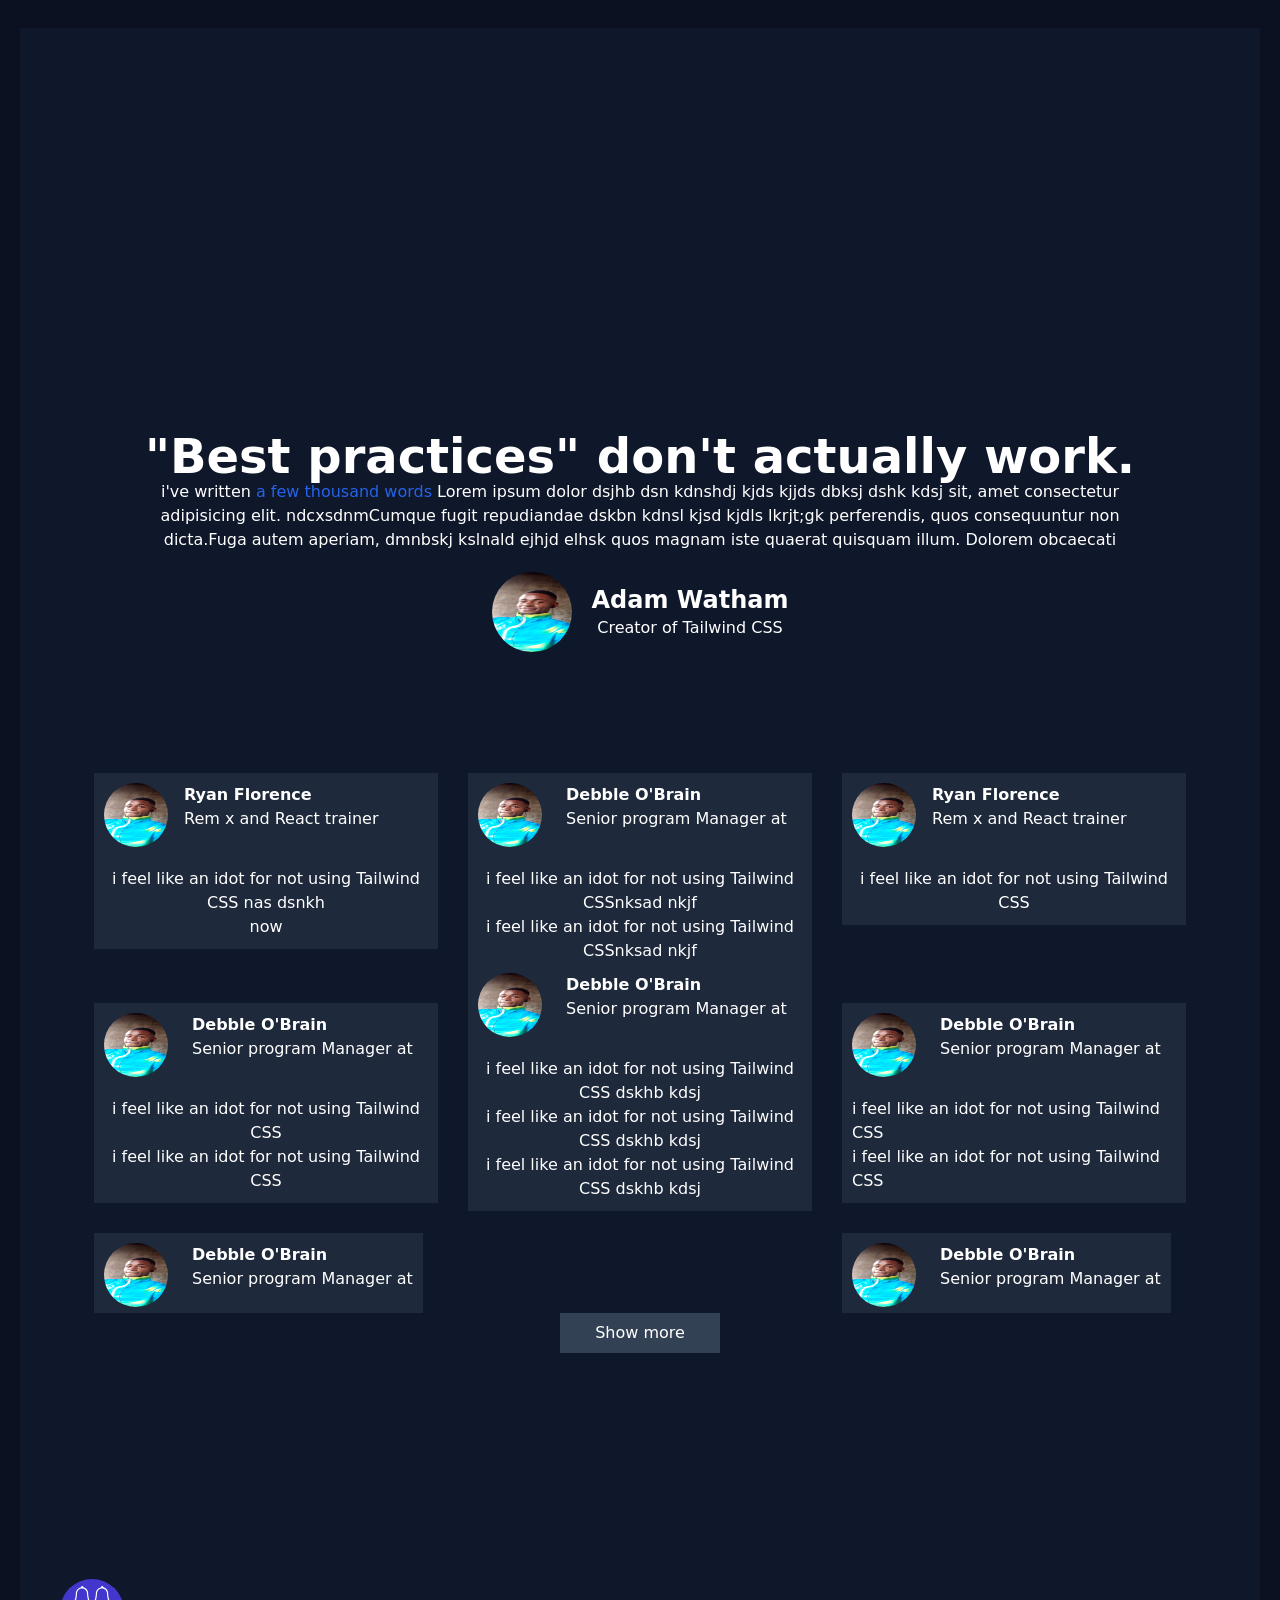
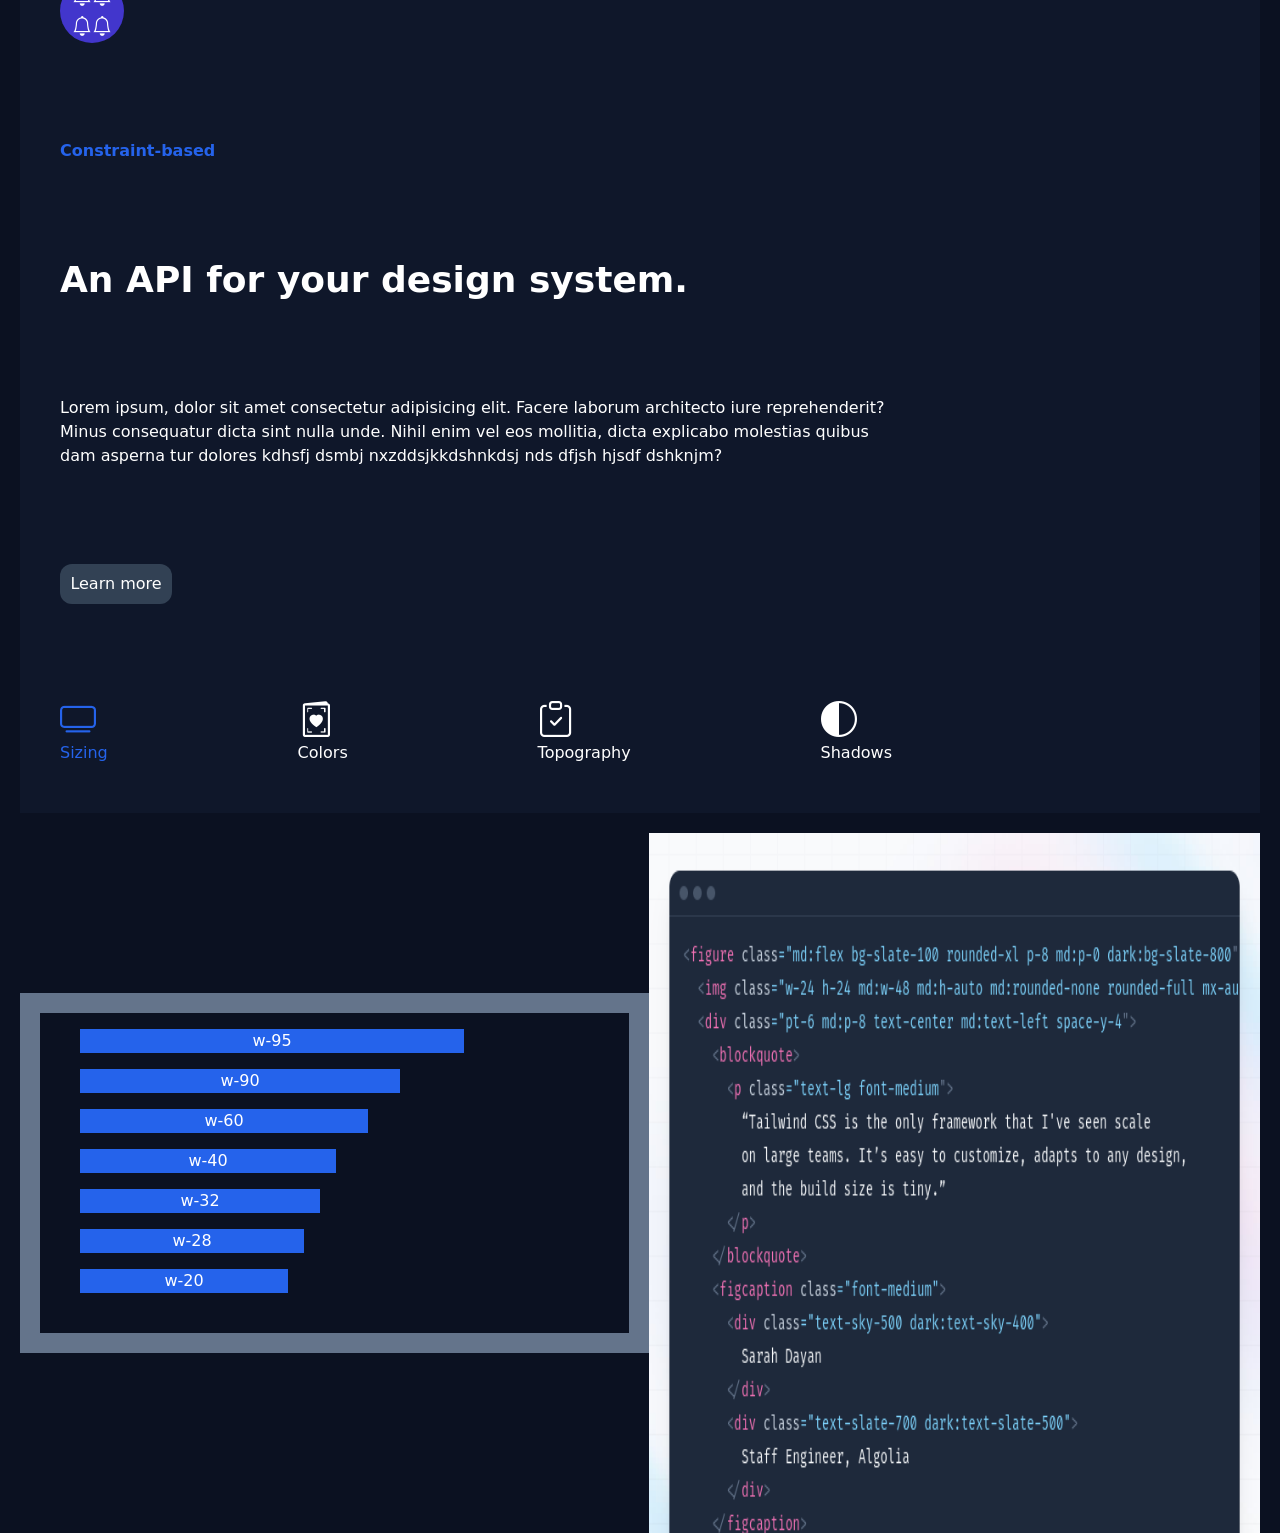
==== commit 15b90b9b: "tailwindcss" ====
--- a/index.html
+++ b/index.html
@@ -522,7 +522,7 @@
          </section>
          <section class="md:flex items-center justify-between w-[100%]">
             <div
-               class="border-solid border-[20px] border-slate-500 w-[90vw] h-[57vh]"
+               class="border-solid border-[20px] border-slate-500 w-[90vw] h-[40vh]"
             >
                <div id="progress" class="flex flex-col justify-between">
                   <div
--- a/css/output.css
+++ b/css/output.css
@@ -778,30 +778,6 @@
   height: 100vh;
 }
 
-.h-\[4vh\] {
-  height: 4vh;
-}
-
-.h-\[45vh\] {
-  height: 45vh;
-}
-
-.h-\[vh\] {
-  height: vh;
-}
-
-.h-\[5vh\] {
-  height: 5vh;
-}
-
-.h-\[55vh\] {
-  height: 55vh;
-}
-
-.h-\[57vh\] {
-  height: 57vh;
-}
-
 .w-10 {
   width: 2.5rem;
 }
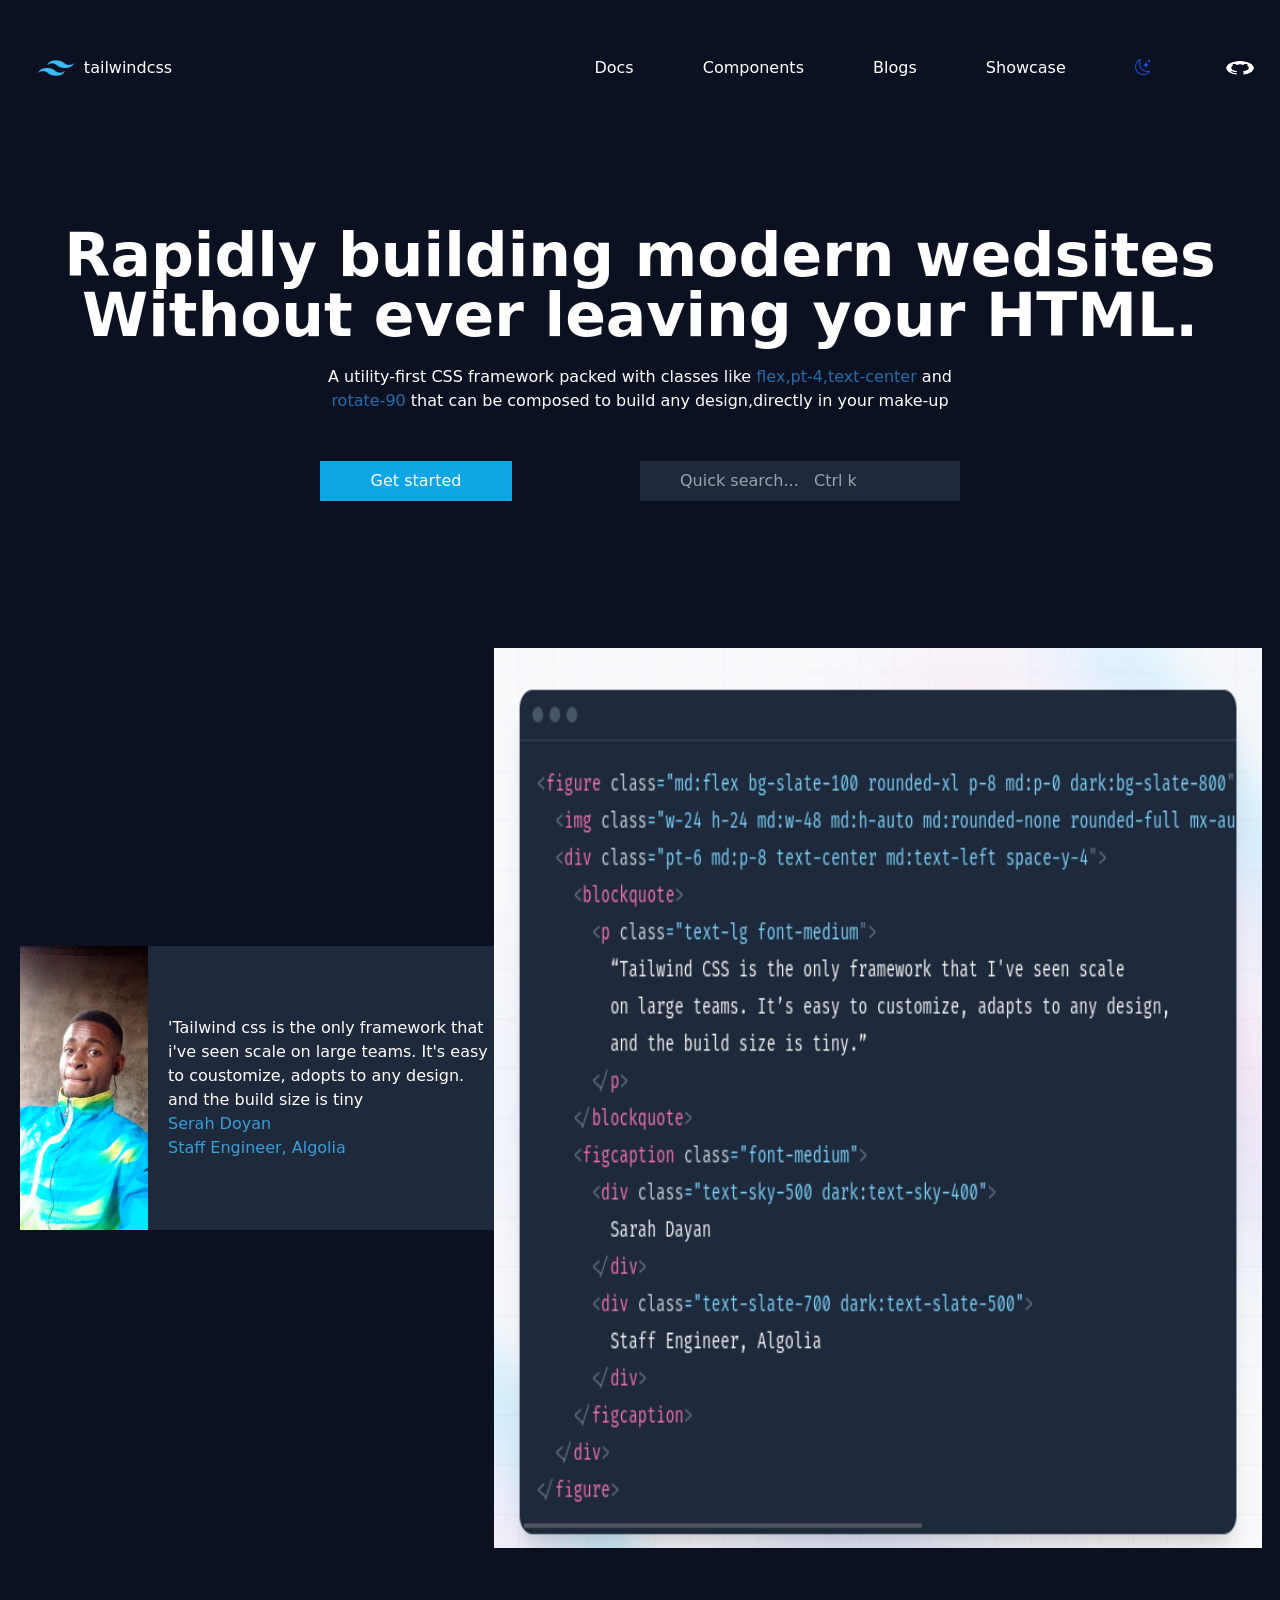
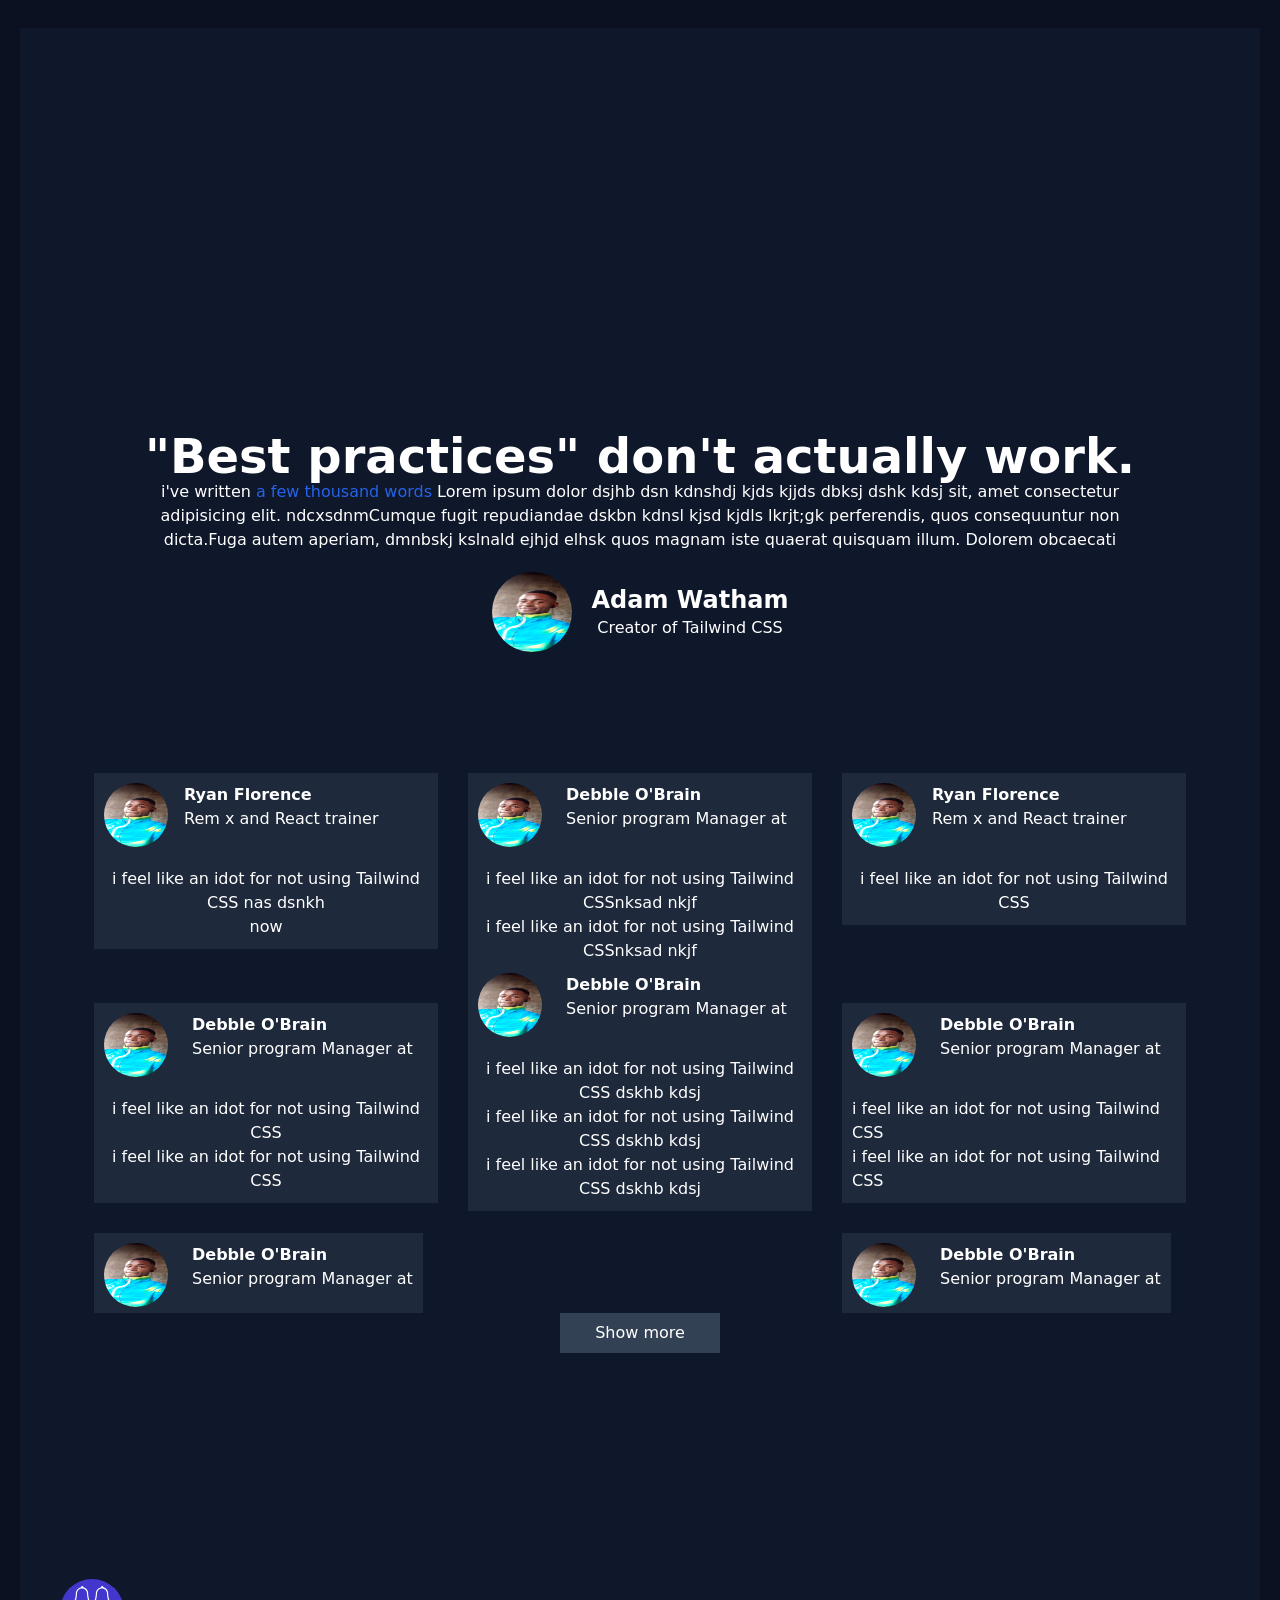
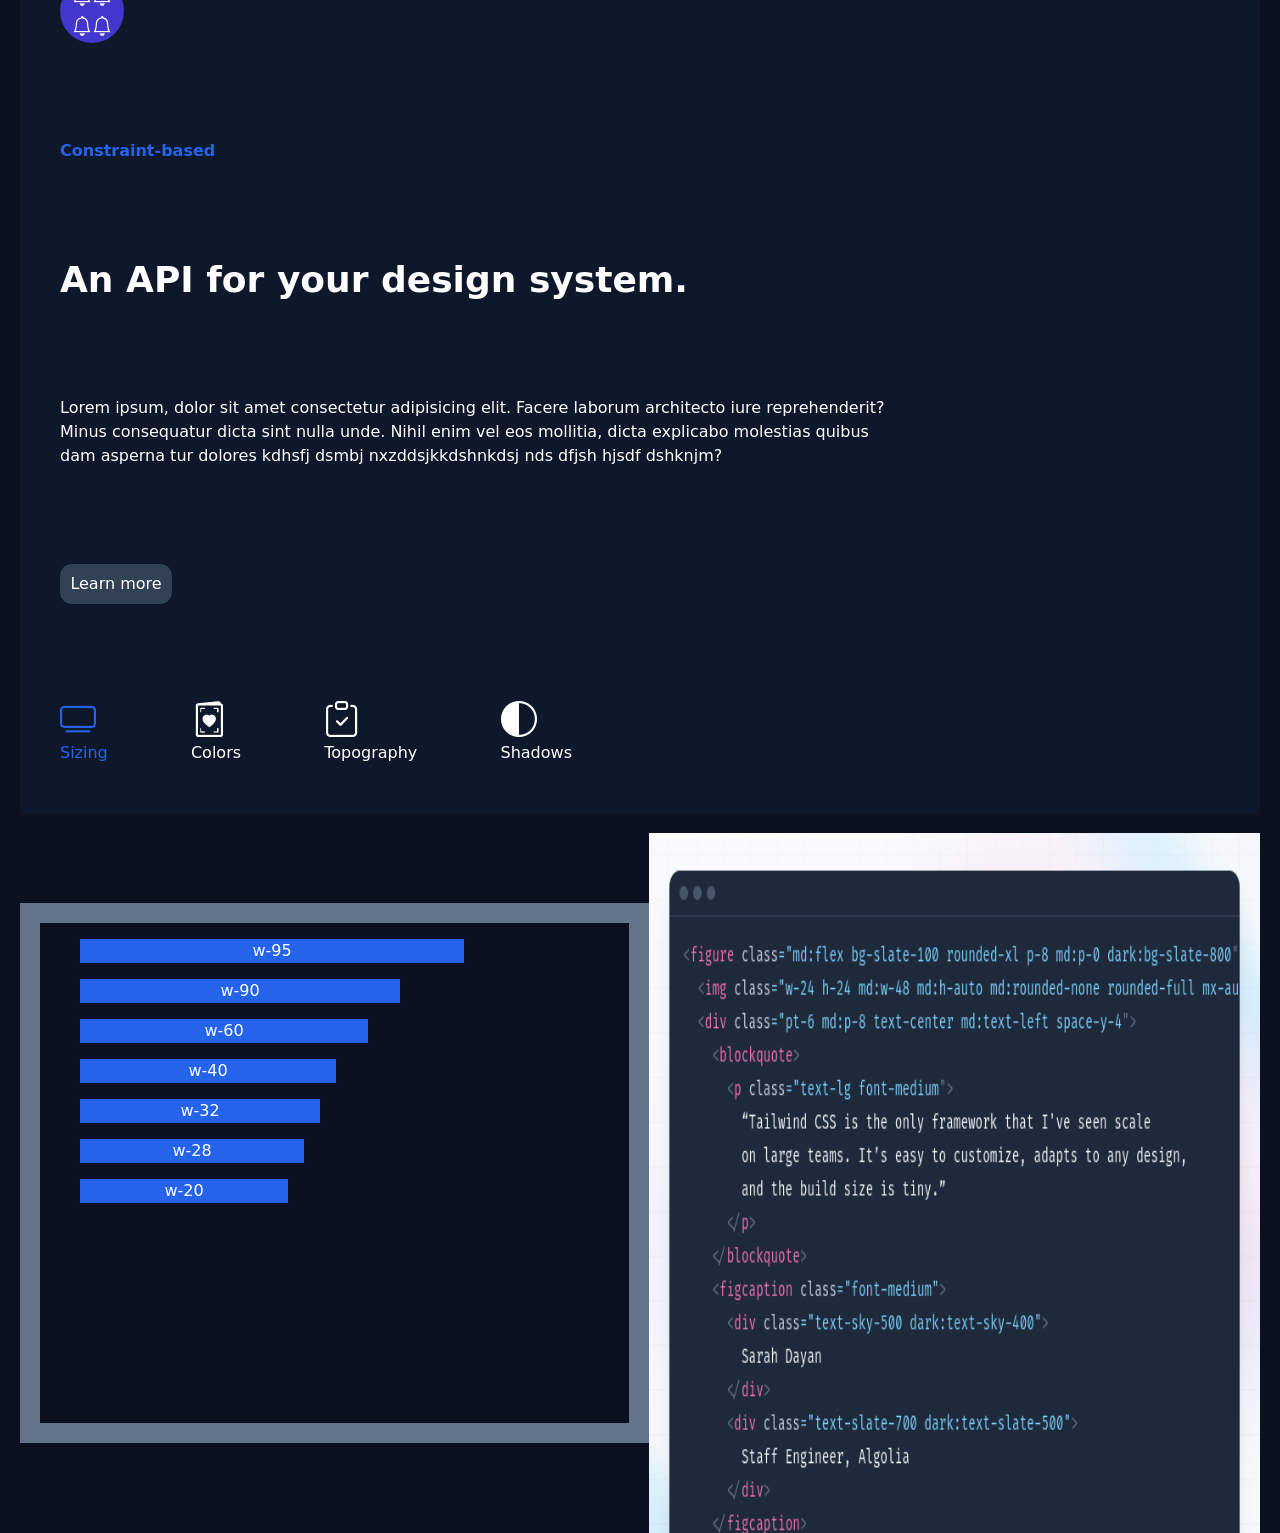
==== commit da9d7aae: "tailwindcss" ====
--- a/index.html
+++ b/index.html
@@ -501,7 +501,7 @@
             <button class="h-10 w-28 bg-[#324154] rounded-xl">
                Learn more
             </button>
-            <div class="flex w-[65vw] justify-between">
+            <div class="flex w-[65vw] md:w-[40vw] justify-between">
                <div>
                   <i class="bi bi-tv text-4xl text-blue-600"></i>
                   <p class="text-blue-600">Sizing</p>
@@ -522,7 +522,7 @@
          </section>
          <section class="md:flex items-center justify-between w-[100%]">
             <div
-               class="border-solid border-[20px] border-slate-500 w-[90vw] h-[40vh]"
+               class="border-solid border-[20px] border-slate-500 w-[90vw] h-[60vh]"
             >
                <div id="progress" class="flex flex-col justify-between">
                   <div
--- a/css/output.css
+++ b/css/output.css
@@ -725,10 +725,6 @@
   height: 400px;
 }
 
-.h-\[40vh\] {
-  height: 40vh;
-}
-
 .h-\[500px\] {
   height: 500px;
 }
@@ -1496,6 +1492,14 @@
     width: 97vw;
   }
 
+  .md\:w-\[\] {
+    width: ;
+  }
+
+  .md\:w-\[40\] {
+    width: 40;
+  }
+
   .md\:flex-row {
     flex-direction: row;
   }
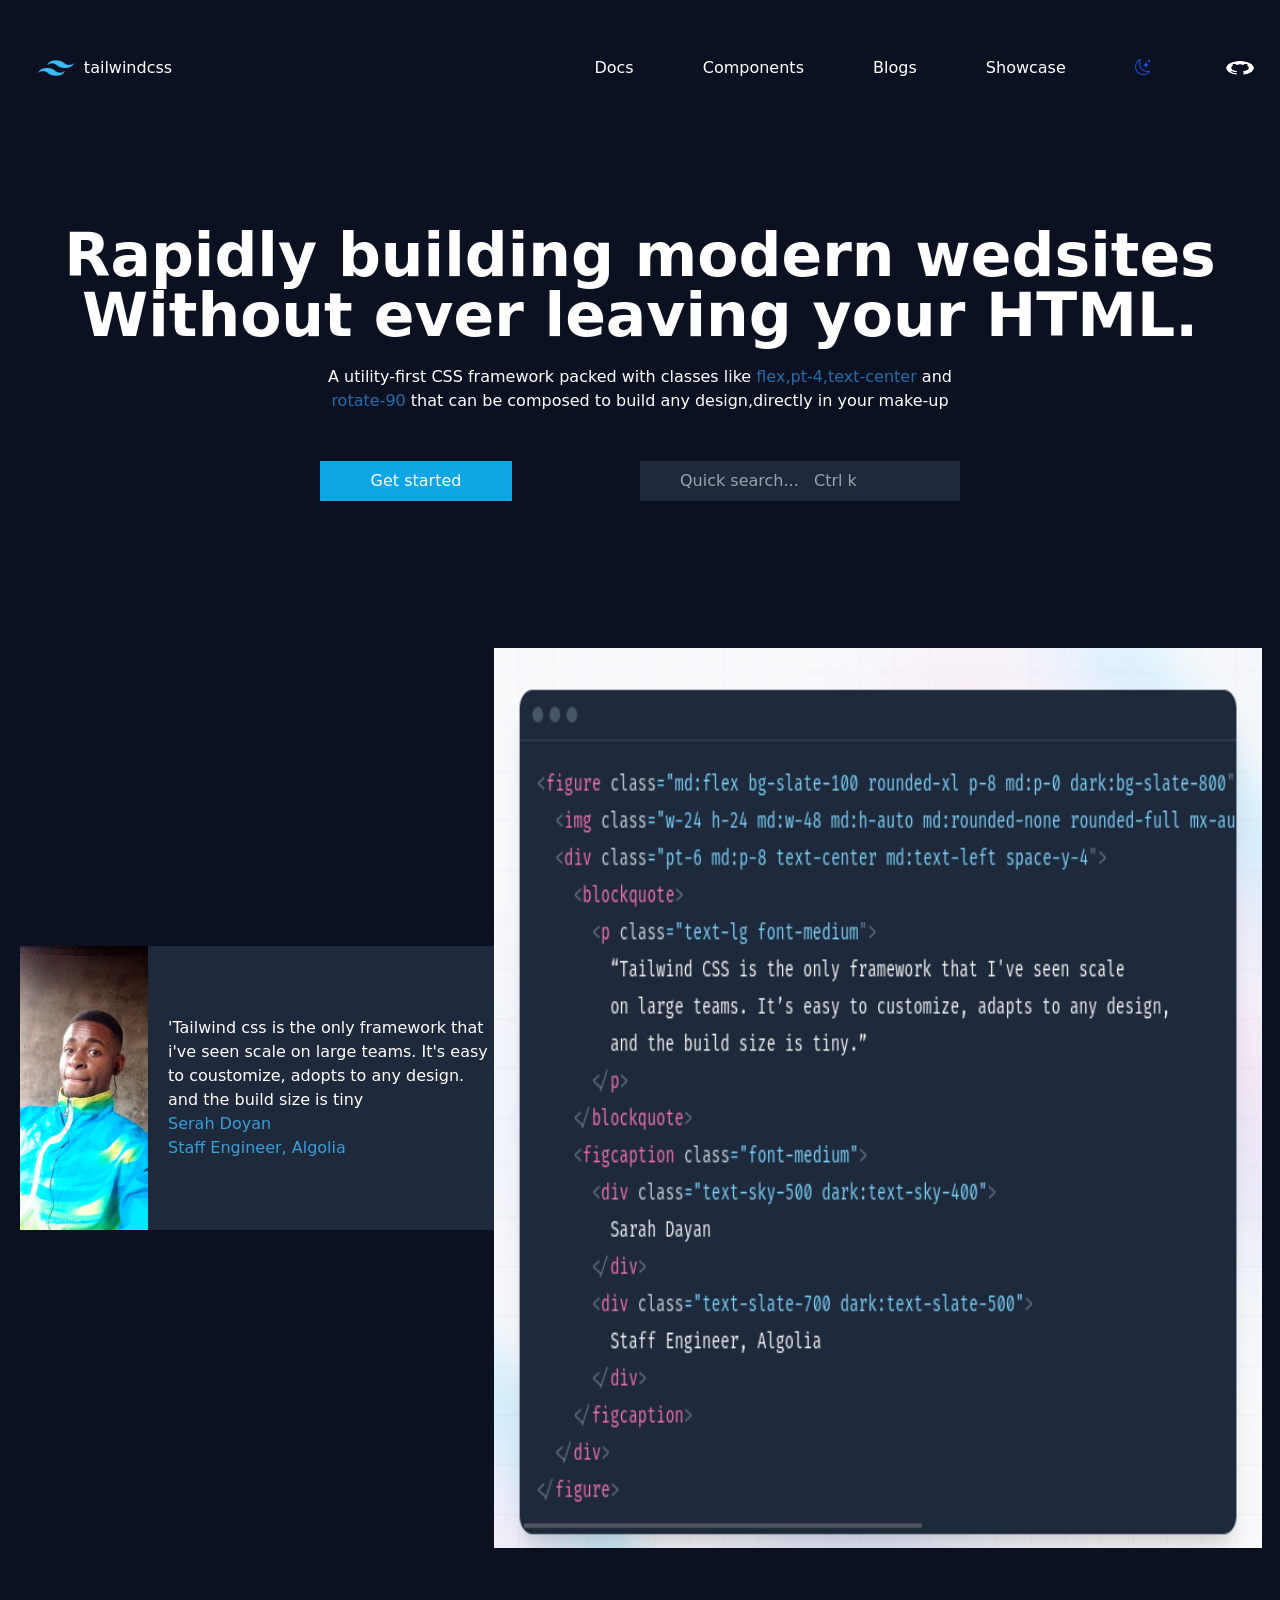
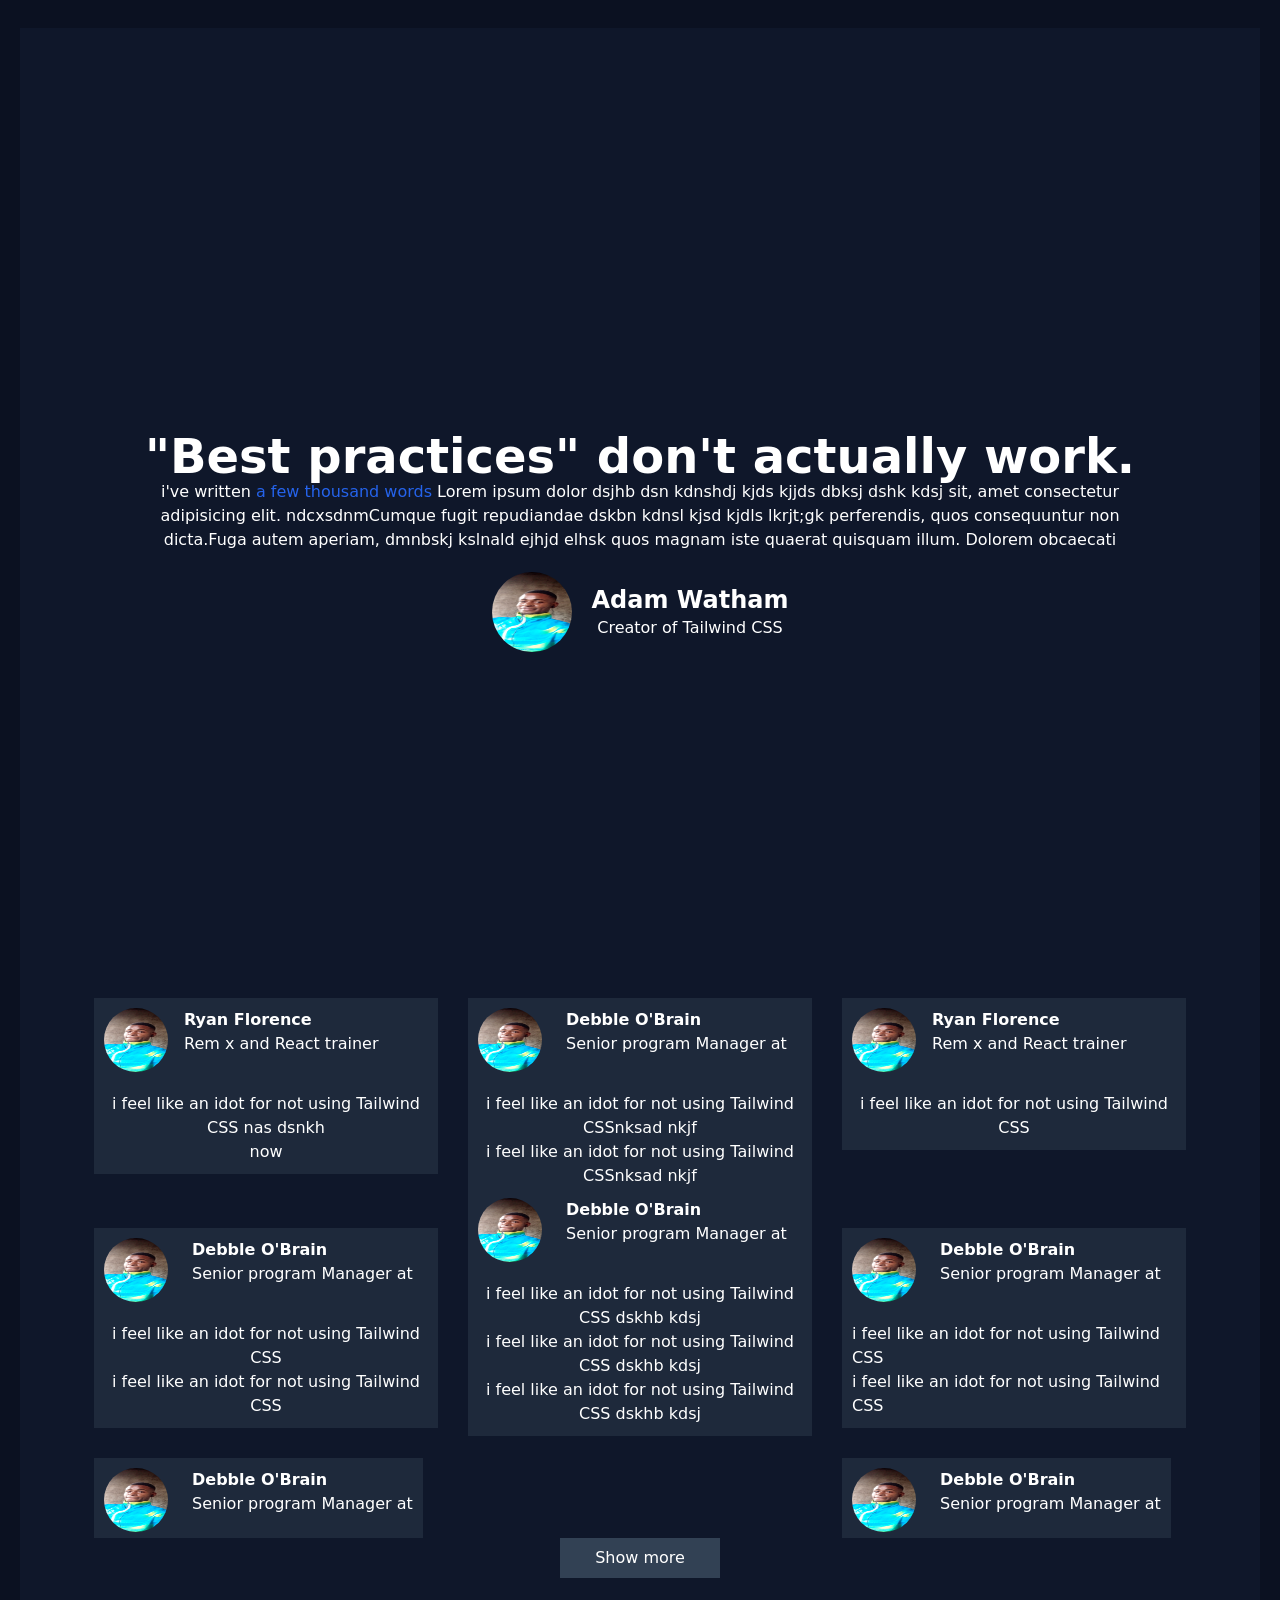
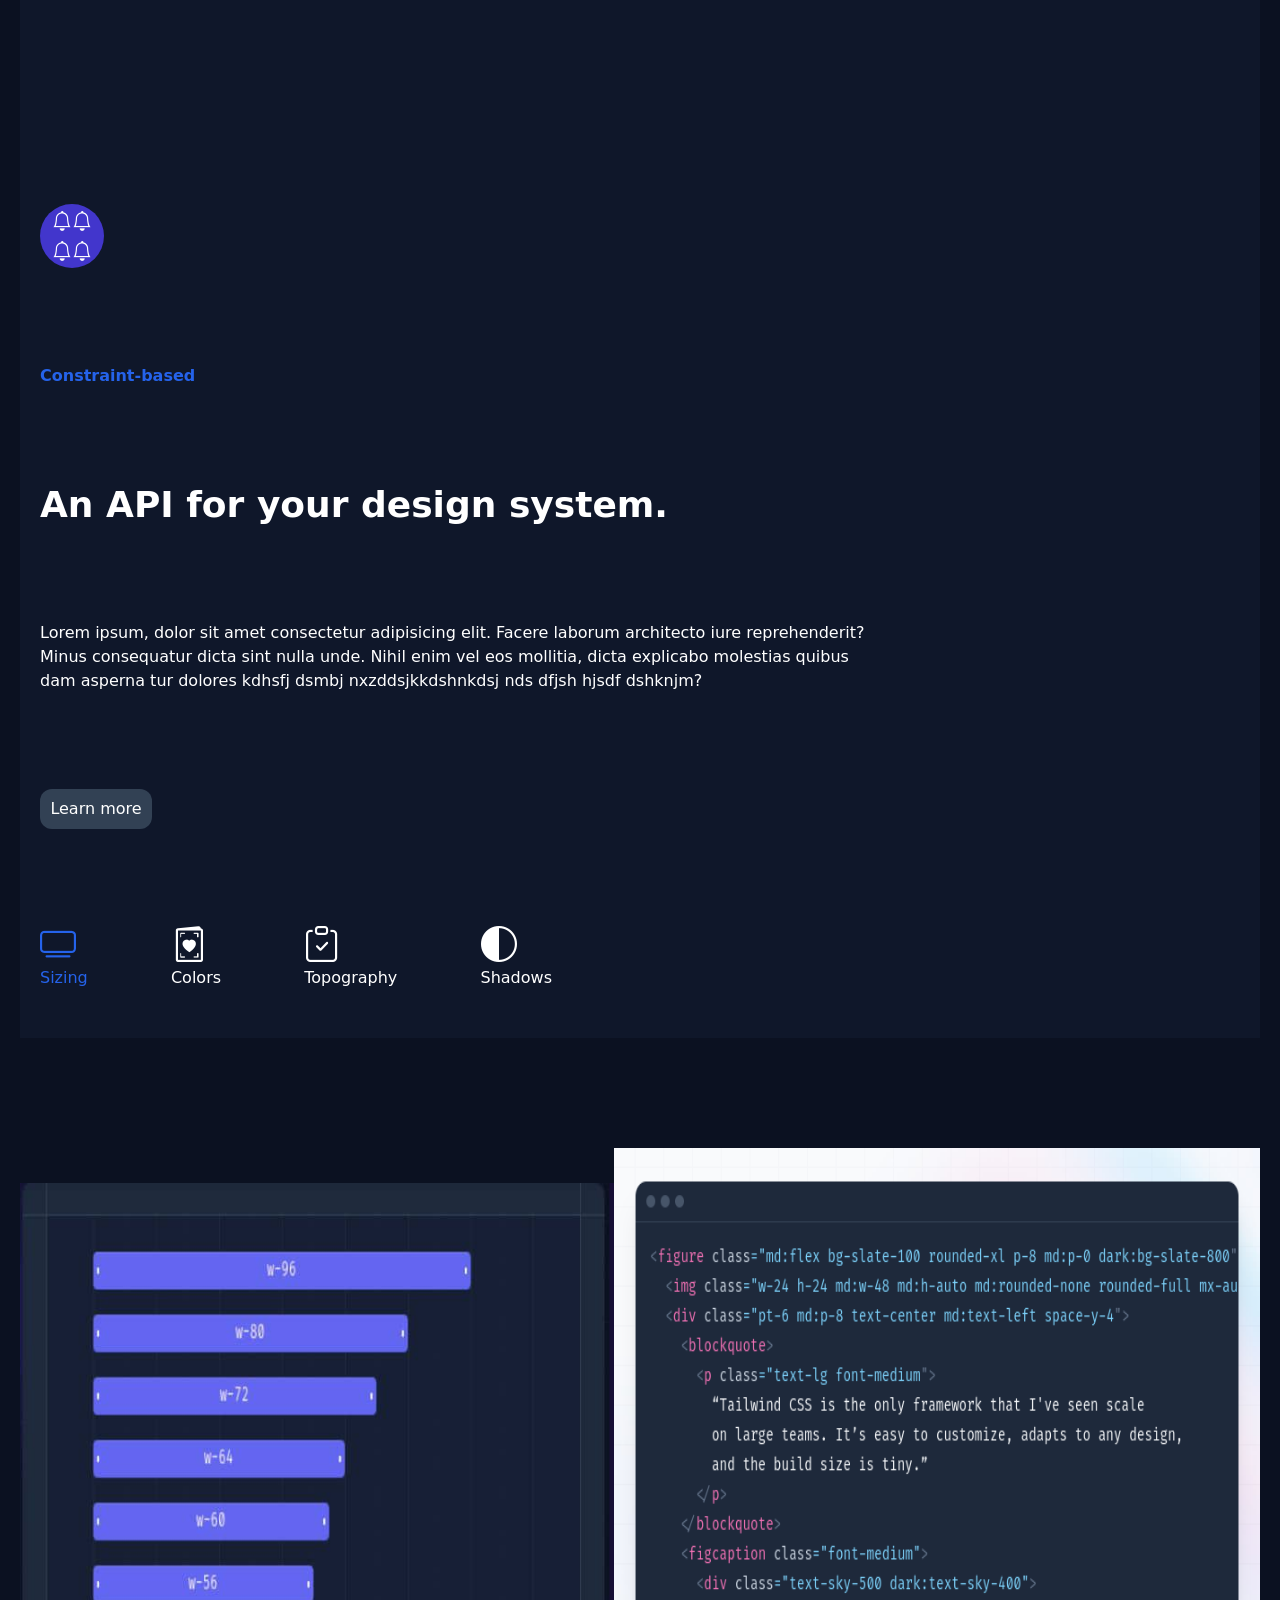
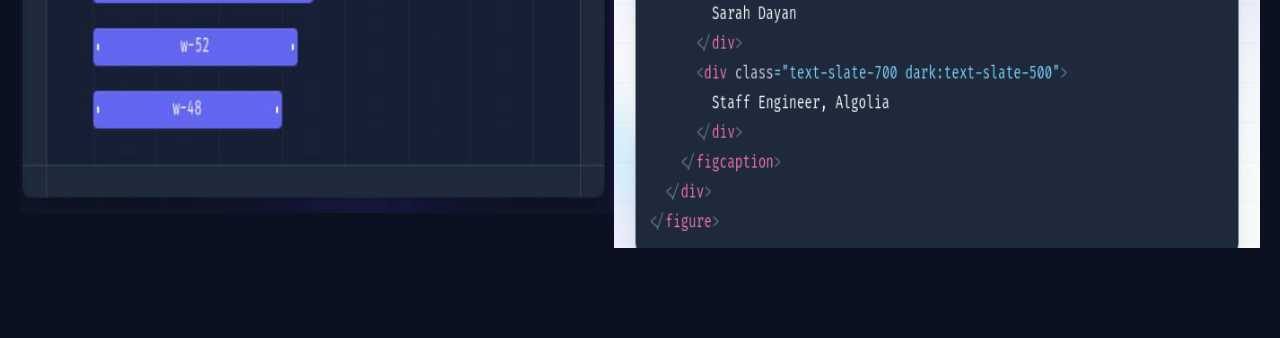
==== commit 70d864b8: "tailwindcss" ====
--- a/index.html
+++ b/index.html
@@ -314,7 +314,7 @@
          </section>
          <section
             id="Grid"
-            class="bg-[#0f172a] h-[100vh] flex items-center justify-center -mt-[35vh]"
+            class="bg-[#0f172a] h-[100vh] flex items-center justify-center -mt-[35vh] sm:-mt-[10vh]"
          >
             <div
                id="overflowdiv2"
@@ -475,7 +475,7 @@
             </div>
          </section>
          <section
-            class="bg-[#0f172a] px-10 flex flex-col justify-around h-[100vh]"
+            class="bg-[#0f172a] px-5 flex flex-col justify-around h-[100vh]"
          >
             <div
                class="h-16 w-16 rounded-full bg-[#4236cc] flex items-center justify-center flex-col mt-[5px] sm:mt-[2vh]"
@@ -520,49 +520,12 @@
                </div>
             </div>
          </section>
-         <section class="md:flex items-center justify-between w-[100%]">
-            <div
-               class="border-solid border-[20px] border-slate-500 w-[90vw] h-[60vh]"
-            >
-               <div id="progress" class="flex flex-col justify-between">
-                  <div
-                     class="bg-blue-600 sm:w-96 w-80 mt-4 sm:ml-10 ml-5 text-center"
-                  >
-                     w-95
-                  </div>
-                  <div
-                     class="bg-blue-600 sm:w-80 w-72 mt-4 sm:ml-10 ml-5 text-center"
-                  >
-                     w-90
-                  </div>
-                  <div
-                     class="bg-blue-600 sm:w-72 w-64 mt-4 sm:ml-10 ml-5 text-center"
-                  >
-                     w-60
-                  </div>
-                  <div
-                     class="bg-blue-600 sm:w-64 w-60 mt-4 sm:ml-10 ml-5 text-center"
-                  >
-                     w-40
-                  </div>
-                  <div
-                     class="bg-blue-600 sm:w-60 w-56 mt-4 sm:ml-10 ml-5 text-center"
-                  >
-                     w-32
-                  </div>
-                  <div
-                     class="bg-blue-600 sm:w-56 w-52 mt-4 sm:ml-10 ml-5 text-center"
-                  >
-                     w-28
-                  </div>
-                  <div
-                     class="bg-blue-600 sm:w-52 w-48 mt-4 sm:ml-10 ml-5 text-center"
-                  >
-                     w-20
-                  </div>
-               </div>
-            </div>
-
+         <section class="md:flex items-center justify-between w-[100%] h-[100vh]">
+            <img
+               src="./images/progressBar.jpeg"
+               alt=""
+               class="w-[90vw] h-[60vh] mt-5 md:w-[50vw] md:h-[70vh]"
+            />
             <div
                id="overflow"
                class="overflow-x-auto sm:overflow-hidden h-[80vh] w-[90vw]"
@@ -570,7 +533,7 @@
                <img
                   src="./images/tailwindImg2.png"
                   alt=""
-                  class="w-[110vw] h-[90vh] mt-5"
+                  class="w-[100vw] h-[90vh] mt-5 md:w-[60vw] md:h-[80vh]"
                />
             </div>
          </section>
--- a/css/output.css
+++ b/css/output.css
@@ -774,6 +774,30 @@
   height: 100vh;
 }
 
+.h-\[110vh\] {
+  height: 110vh;
+}
+
+.h-\[11\\0vh\] {
+  height: 11\0vh;
+}
+
+.h-\[10vh\] {
+  height: 10vh;
+}
+
+.h-\[120vh\] {
+  height: 120vh;
+}
+
+.h-\[vh\] {
+  height: vh;
+}
+
+.h-\[0vh\] {
+  height: 0vh;
+}
+
 .w-10 {
   width: 2.5rem;
 }
@@ -1239,6 +1263,14 @@
     margin-top: 2vh;
   }
 
+  .sm\:-mt-\[10\] {
+    margin-top: -10;
+  }
+
+  .sm\:-mt-\[10vh\] {
+    margin-top: -10vh;
+  }
+
   .sm\:block {
     display: block;
   }
@@ -1431,6 +1463,54 @@
     position: absolute;
   }
 
+  .md\:mt-5 {
+    margin-top: 1.25rem;
+  }
+
+  .md\:mt-10 {
+    margin-top: 2.5rem;
+  }
+
+  .md\:mt-\[\] {
+    margin-top: ;
+  }
+
+  .md\:mt-\[20\] {
+    margin-top: 20;
+  }
+
+  .md\:mt-\[20vh\] {
+    margin-top: 20vh;
+  }
+
+  .md\:mt-\[100vh\] {
+    margin-top: 100vh;
+  }
+
+  .md\:-mt-\[100vh\] {
+    margin-top: -100vh;
+  }
+
+  .md\:-mt-\[0vh\] {
+    margin-top: -0vh;
+  }
+
+  .md\:-mt-\[40vh\] {
+    margin-top: -40vh;
+  }
+
+  .md\:-mt-\[90vh\] {
+    margin-top: -90vh;
+  }
+
+  .md\:-mt-\[90\] {
+    margin-top: -90;
+  }
+
+  .md\:-mt-\[90\%\] {
+    margin-top: -90%;
+  }
+
   .md\:block {
     display: block;
   }
@@ -1456,6 +1536,26 @@
     height: fit-content;
   }
 
+  .md\:h-\[50vh\] {
+    height: 50vh;
+  }
+
+  .md\:h-\[70vh\] {
+    height: 70vh;
+  }
+
+  .md\:h-\[90vh\] {
+    height: 90vh;
+  }
+
+  .md\:h-\[0vh\] {
+    height: 0vh;
+  }
+
+  .md\:h-\[80vh\] {
+    height: 80vh;
+  }
+
   .md\:w-28 {
     width: 7rem;
   }
@@ -1492,12 +1592,16 @@
     width: 97vw;
   }
 
-  .md\:w-\[\] {
-    width: ;
-  }
-
-  .md\:w-\[40\] {
-    width: 40;
+  .md\:w-\[50vw\] {
+    width: 50vw;
+  }
+
+  .md\:w-\[30vw\] {
+    width: 30vw;
+  }
+
+  .md\:w-\[0vw\] {
+    width: 0vw;
   }
 
   .md\:flex-row {
